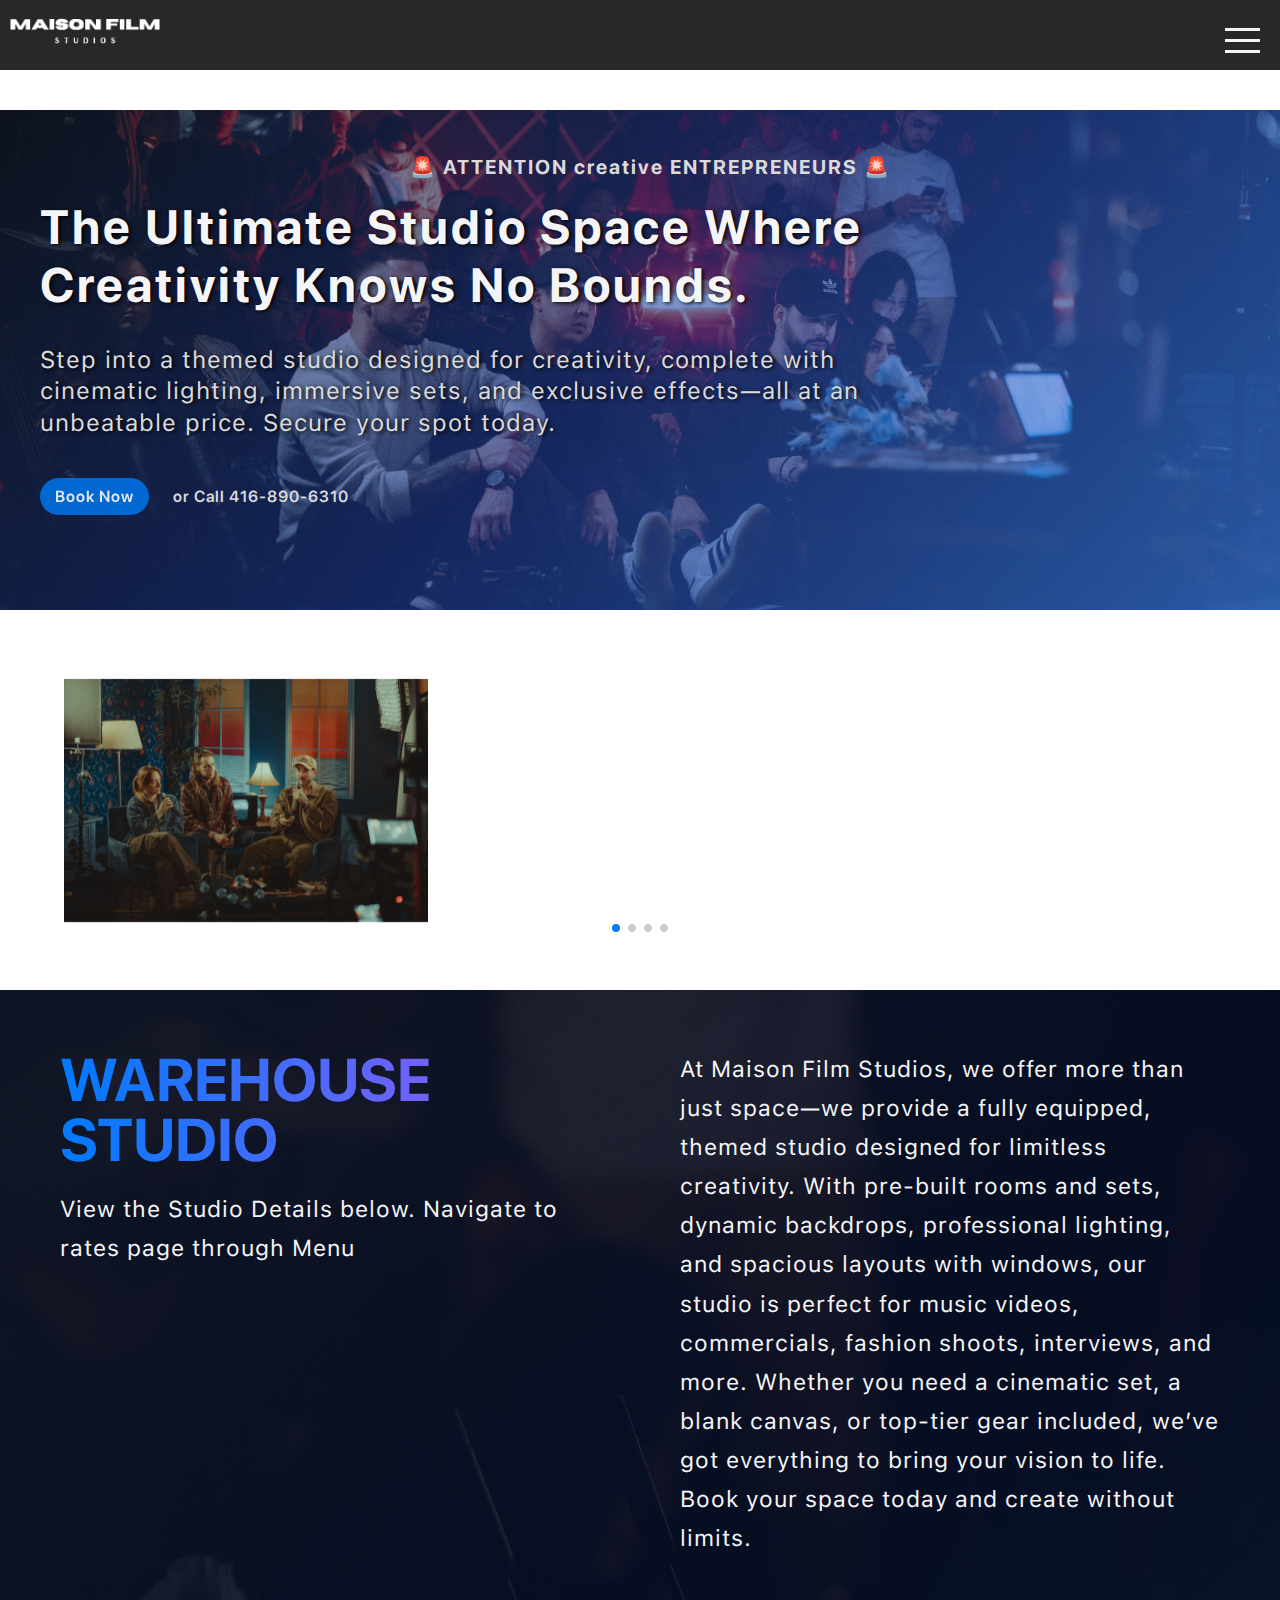
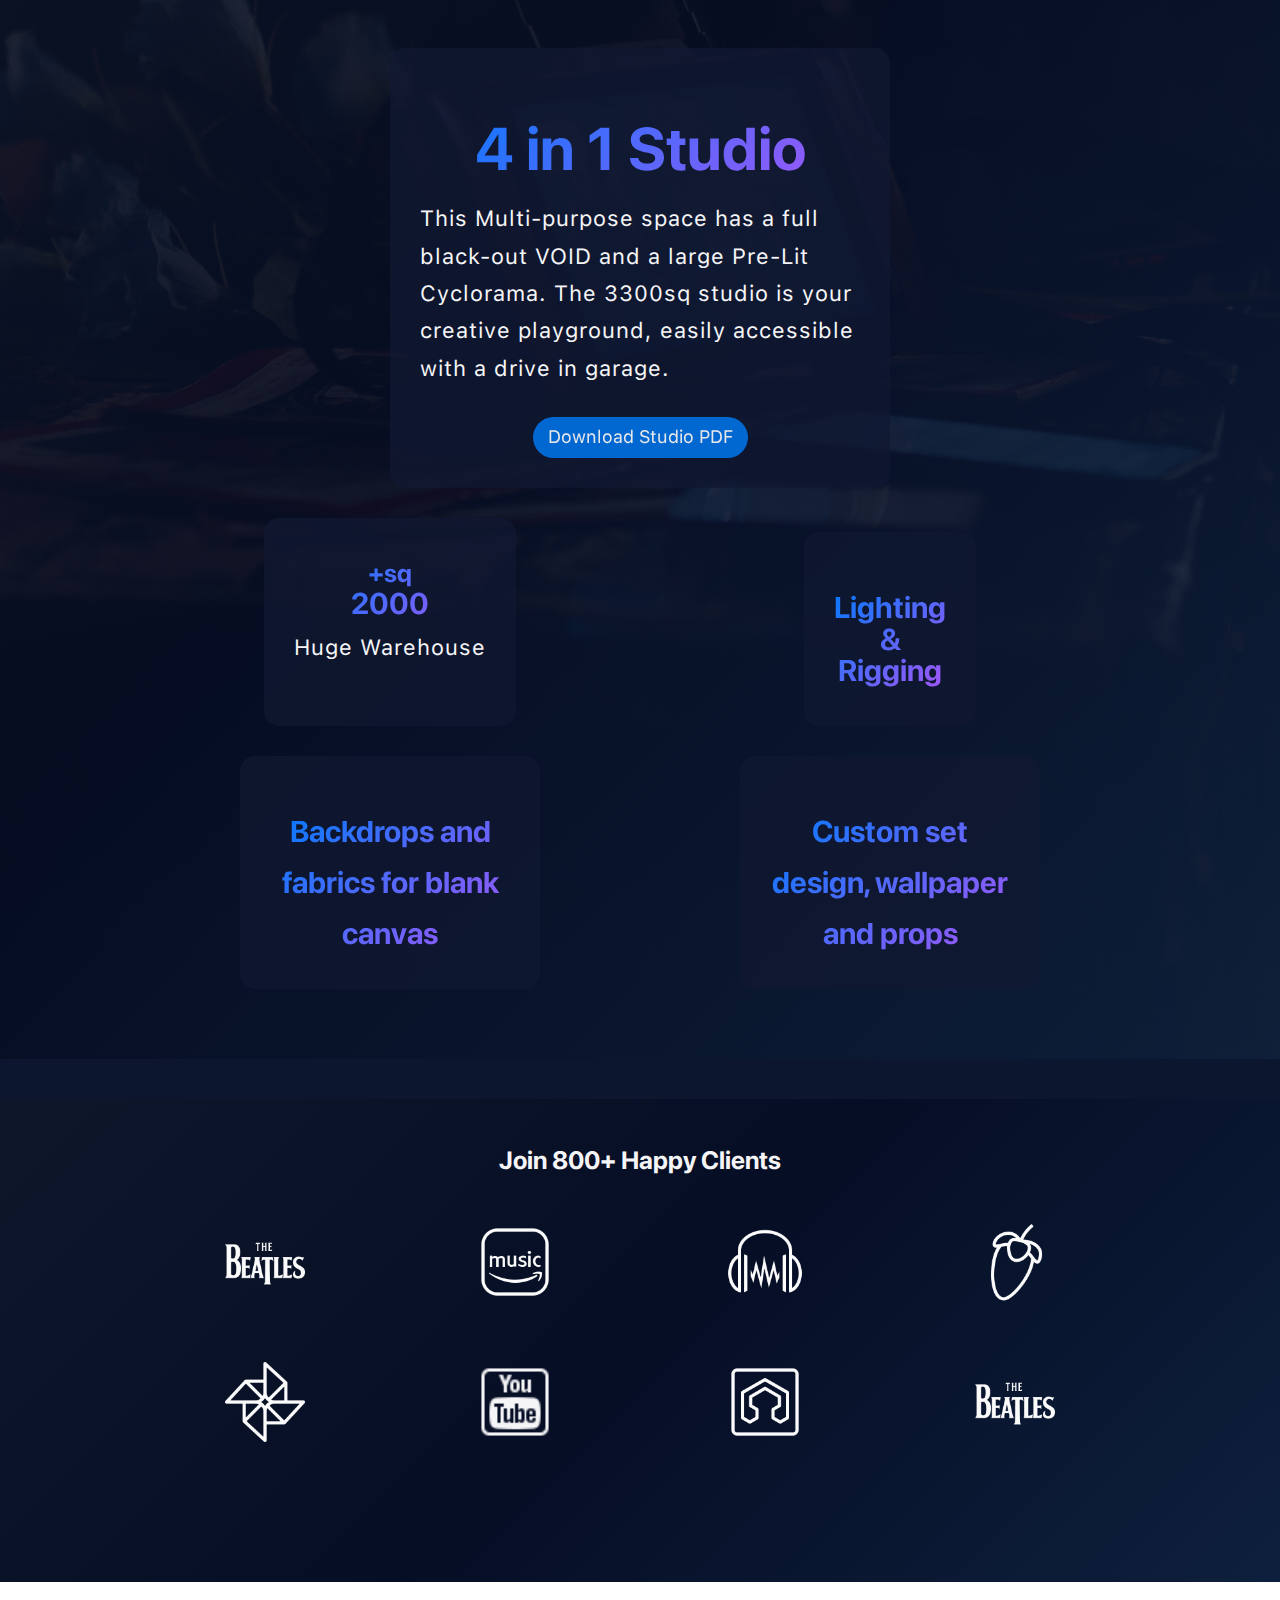
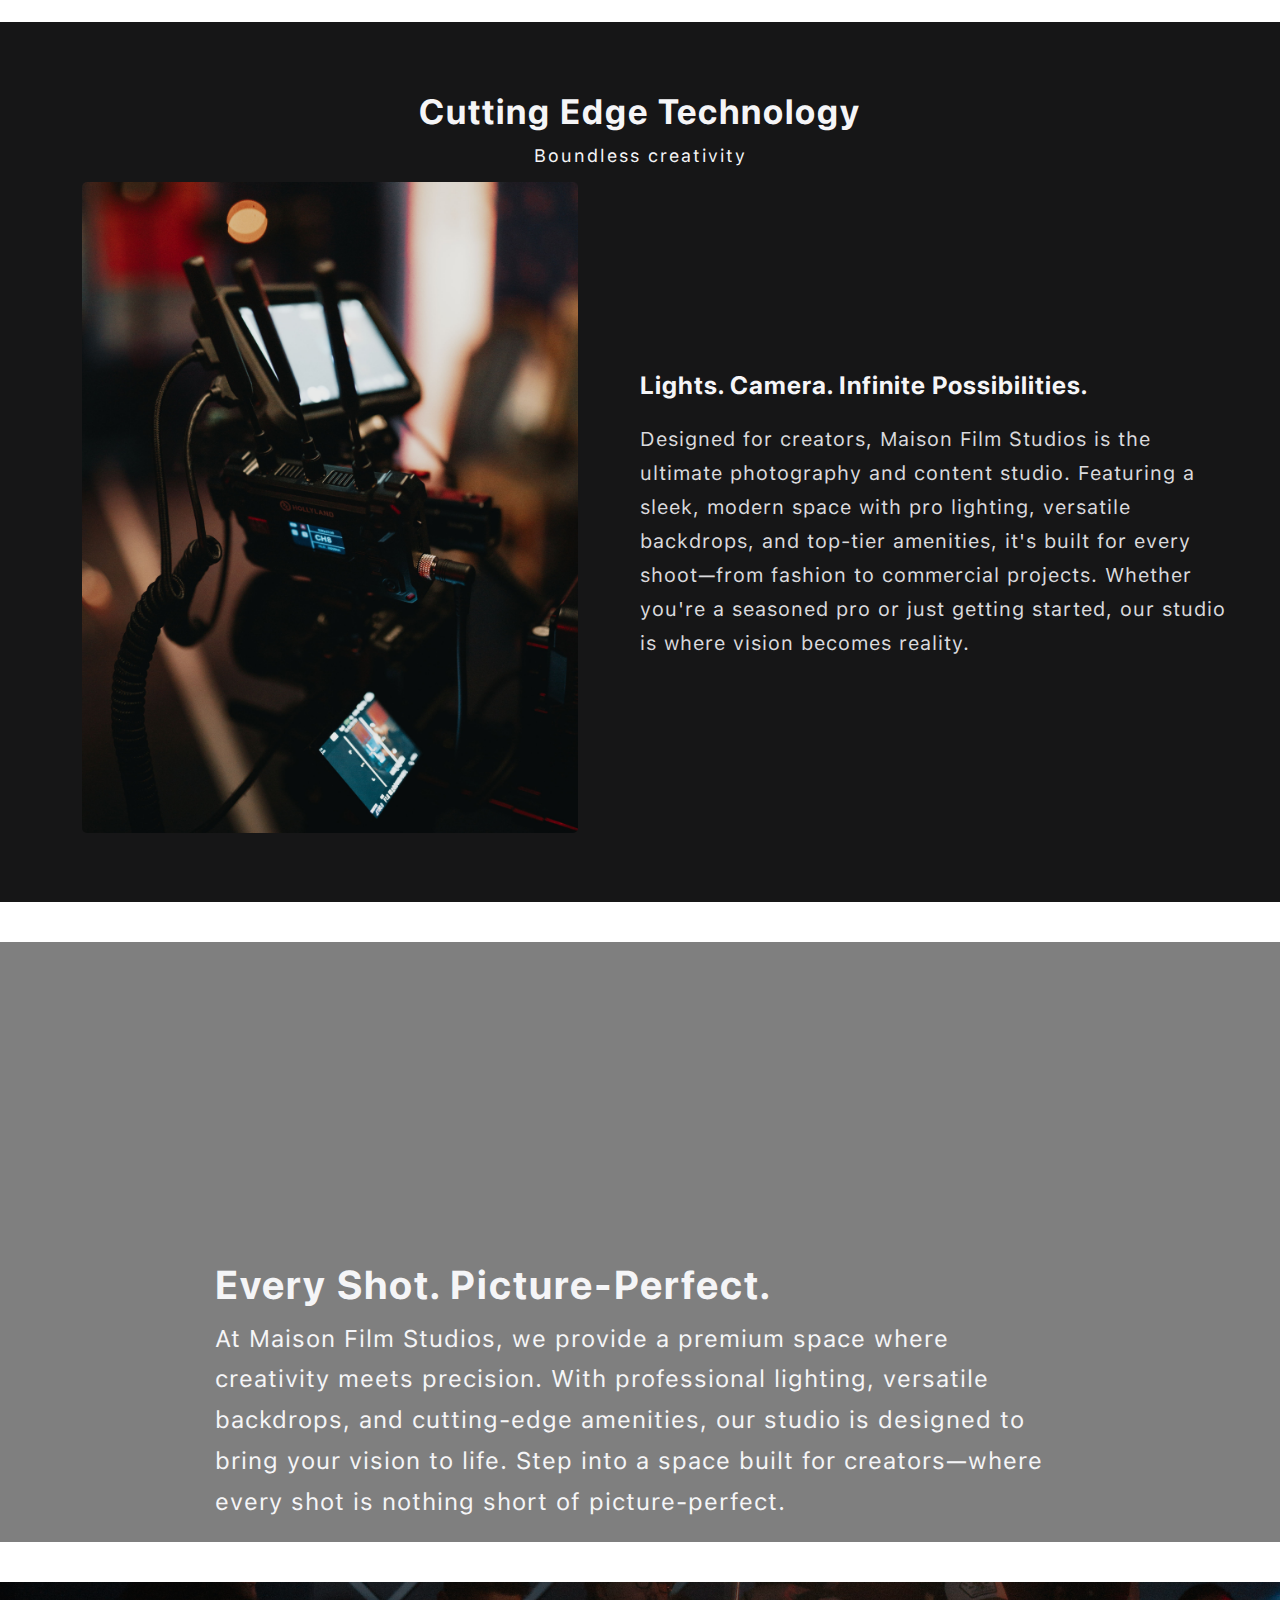
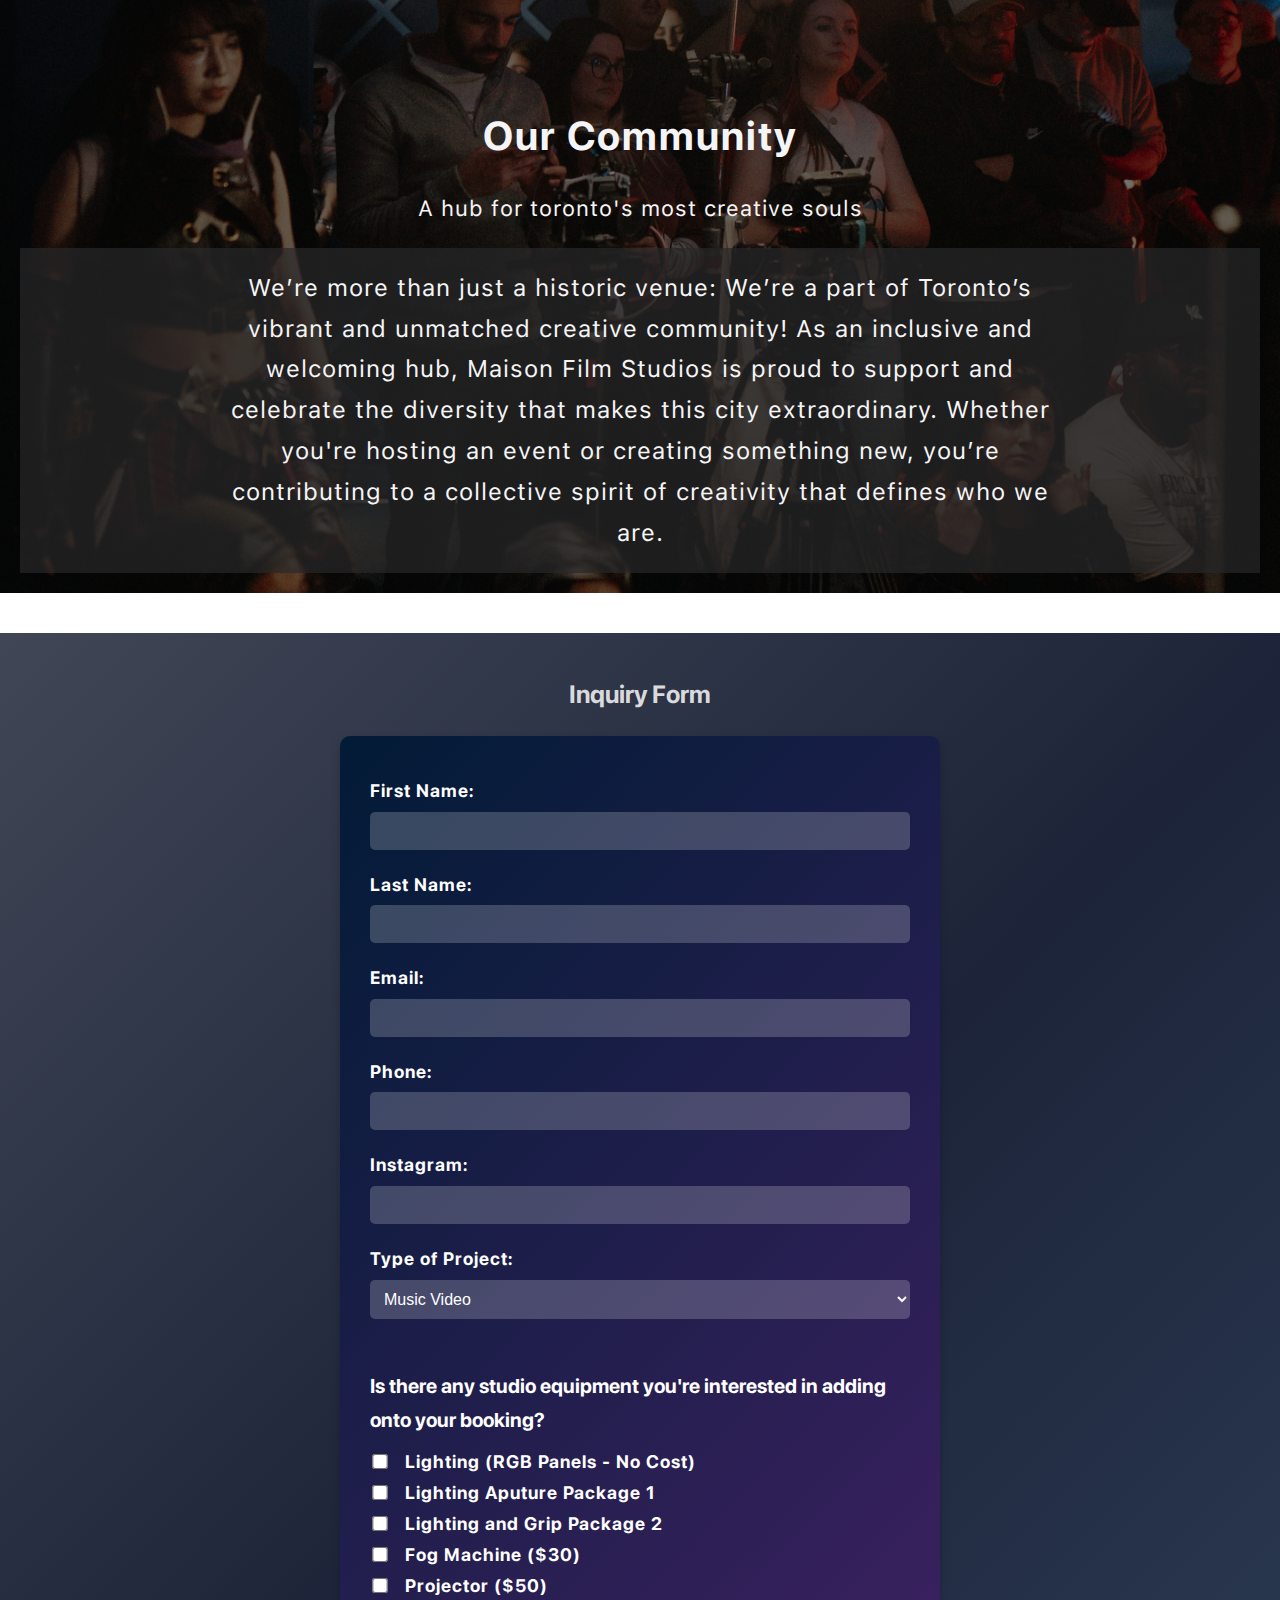
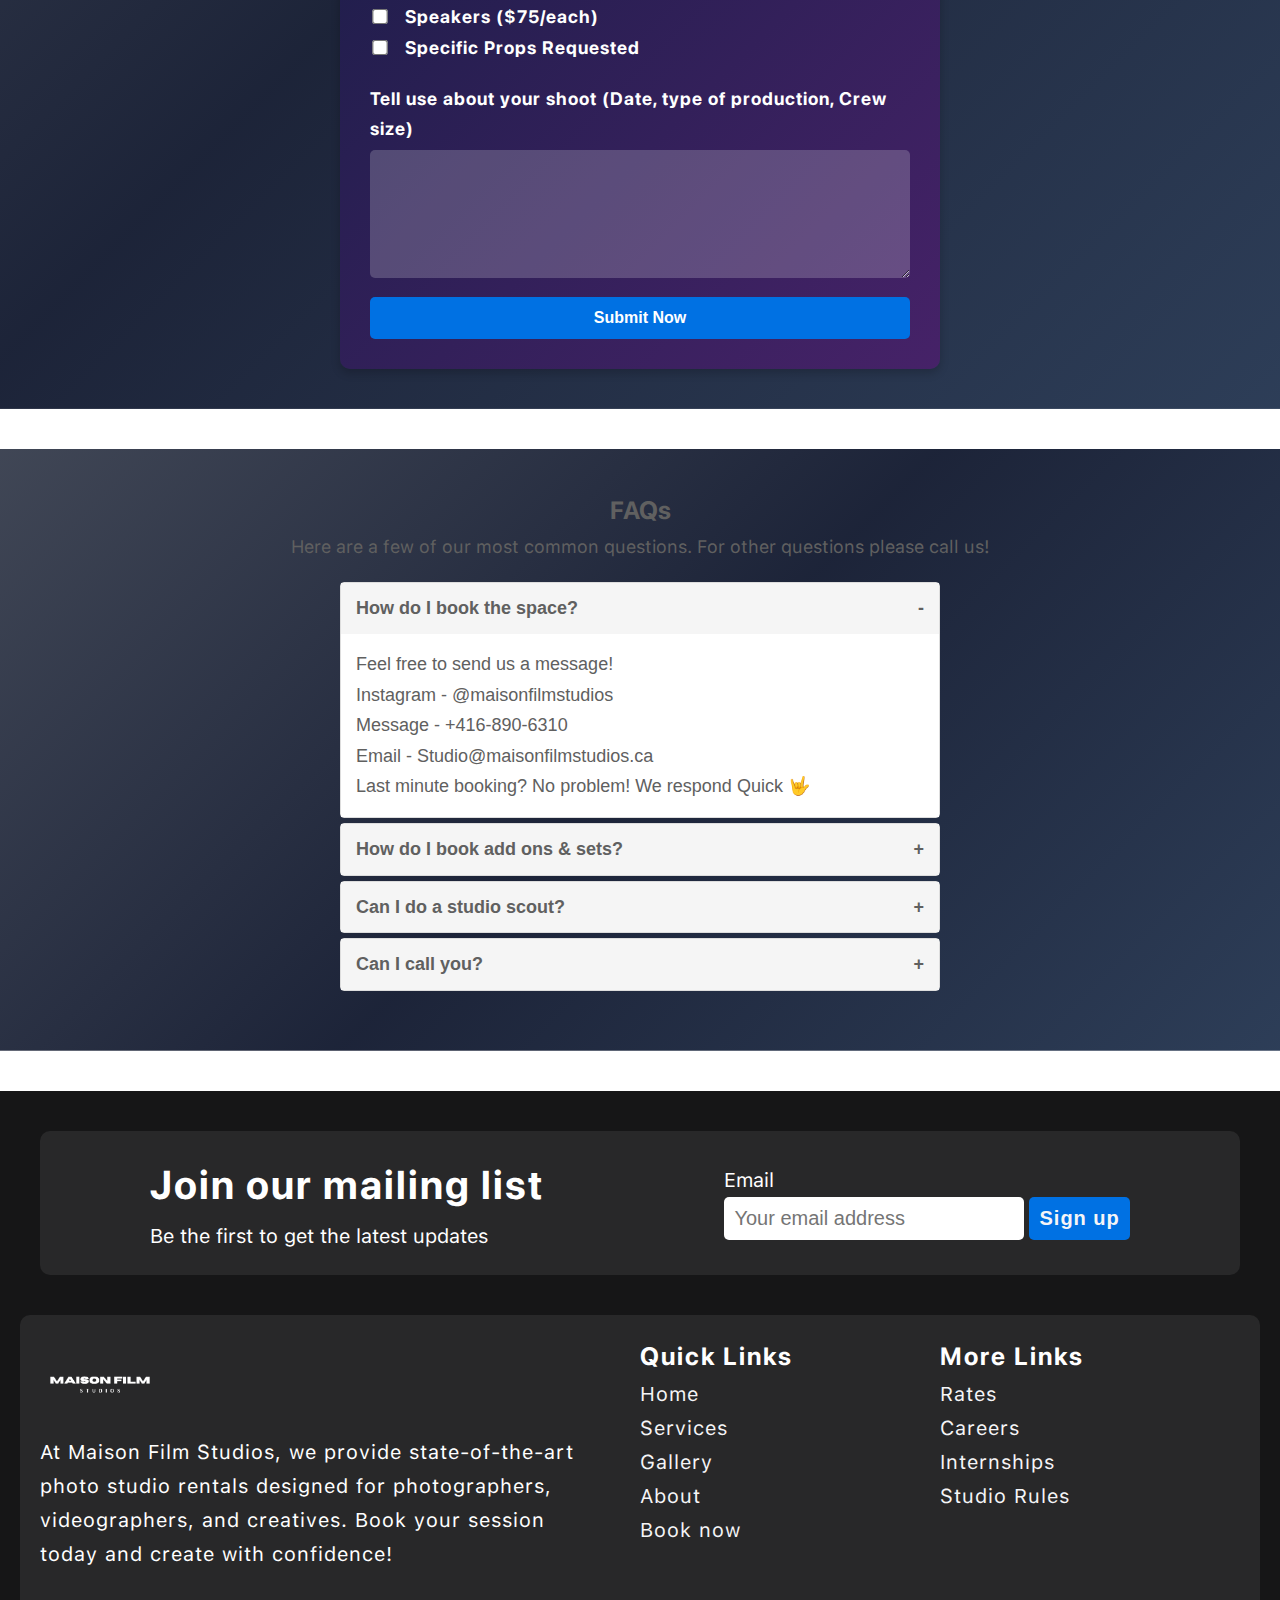
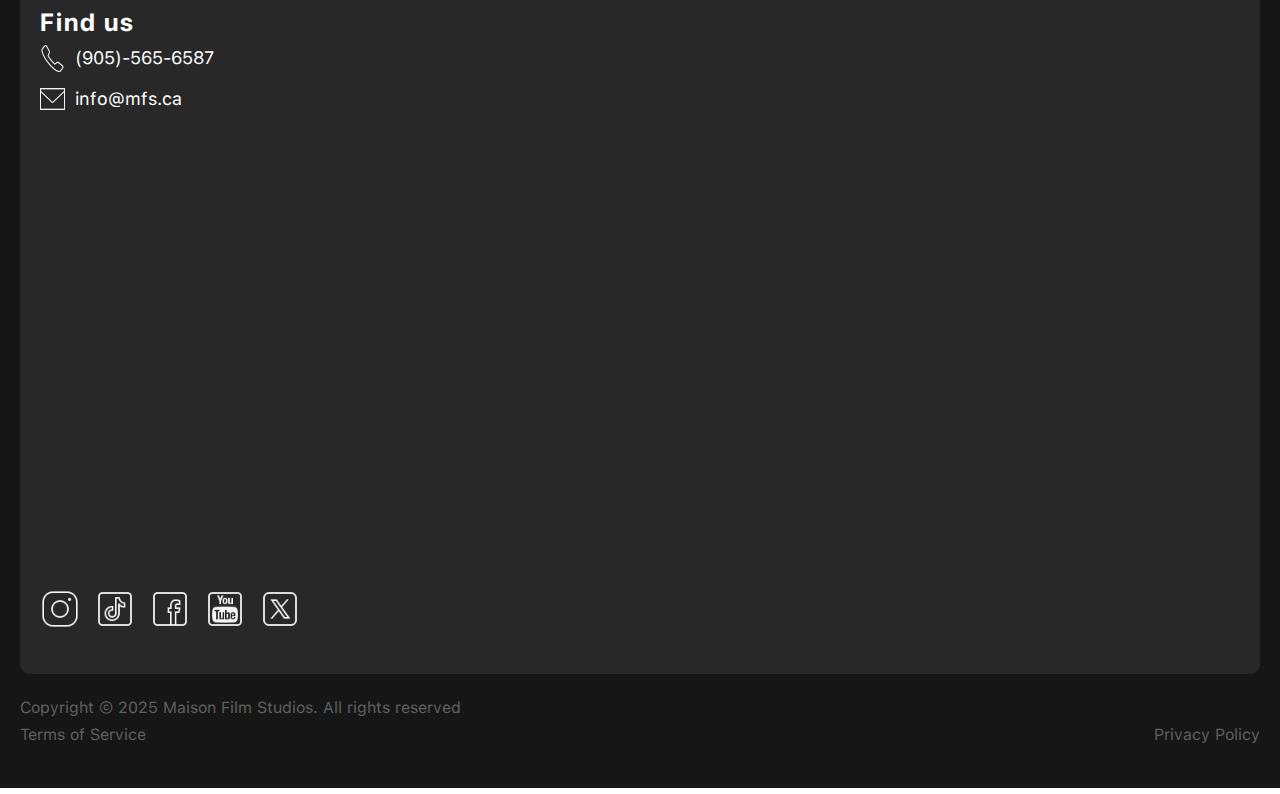
==== index.html @ d28602ca "add logo" ====
<!DOCTYPE html>
<html lang="en">
<head>
    <meta charset="UTF-8">
    <meta name="viewport" content="width=device-width, initial-scale=1.0">
    <title>Maison Film Studios</title>
    <!-- Latest jQuery (jQuery CDN) -->
    <script src="https://code.jquery.com/jquery-3.6.4.min.js"></script>


    <!-- install swiper -->
    <link rel="stylesheet" href="https://cdn.jsdelivr.net/npm/swiper@11/swiper-bundle.min.css"/>

    <script src="https://cdn.jsdelivr.net/npm/swiper@11/swiper-bundle.min.js"></script>

    <link rel="stylesheet" href="./assets/css/main.css">
    <link rel="stylesheet" href="./assets/css/responsive.css">
    <script defer src="./assets/js/main.js"></script>
</head>
<body>
    <div class="wrapper">
        <header>
            <div class="container">
                <div class="logo">
                    <a href="#">
                        <img src="./assets/images/logo.png" alt="">
                    </a>
                    
                </div>
                <!-- <p class="clock" id="clock">00:00:00 AM</p> -->
            </div>
            
        </header>
        <main>
            <div class="container">
                <section class="hero">
                    <b>🚨 ATTENTION creative ENTREPRENEURS 🚨</b>
                    <h1>The ultimate studio space where creativity knows no bounds.
                    </h1>
                    <p>Step into a themed studio designed for creativity, complete with cinematic lighting, immersive sets, and exclusive effects—all at an unbeatable price. Secure your spot today.
                    </p>
                    <span class="book_call"><a class="btn book_now" href="#">Book Now</a> or Call 416-890-6310</span>
                </section>
                <section class="slider_one">
                    <!-- Slider main container -->
                    <div class="swiper">
                        <!-- Additional required wrapper -->
                        <div class="swiper-wrapper">
                        <!-- Slides -->
                        <div class="swiper-slide slide_1">

                        </div>
                        <div class="swiper-slide slide_2"></div>
                        <div class="swiper-slide slide_3"></div>
                        <div class="swiper-slide slide_4"></div>

                        </div>
                        <!-- If we need pagination -->
                        <div class="swiper-pagination"></div>
                    
                        <!-- If we need navigation buttons -->
                        <!-- <div class="swiper-button-prev"></div>
                        <div class="swiper-button-next"></div> -->
                    
                        <!-- If we need scrollbar -->
                        <!-- <div class="swiper-scrollbar"></div> -->
                    </div>
                </section>
                <section class="studio">
                    <section class="studio_desc">
                        <div class="container">
                            <div class="top">
                                <div class="heading">
                                    <h2>Warehouse <span>studio</span></h2>
                                    <p>View the Studio Details below.
                                        Navigate to rates page through Menu </p>
                                </div>
                                <div class="details">
                                    <p>At Maison Film Studios, we offer more than just space—we provide a fully equipped, themed studio designed for limitless creativity. With pre-built rooms and sets, dynamic backdrops, professional lighting, and spacious layouts with windows, our studio is perfect for music videos, commercials, fashion shoots, interviews, and more. Whether you need a cinematic set, a blank canvas, or top-tier gear included, we’ve got everything to bring your vision to life. Book your space today and create without limits.</p>
                                </div>
                            </div>
                            <div class="features">
                                <div class="features_cards">
                                    <div class="feature_card card_1">
                                        <h3>4 in 1 Studio</h3>
                                        <p>This Multi-purpose space has a full black-out VOID and a large Pre-Lit Cyclorama. The 3300sq studio is your creative playground, easily accessible with a drive in garage.</p>
                                        <a class="btn" href="#">Download Studio PDF</a>
                                    </div>
                                    <div class="feature_card card_2">
                                        <h3><span class="superscript">+sq</span>2000</h3>
                                        <p>Huge Warehouse</p>
                                    </div>
                                    <div class="feature_card card_3">
                                        <h3>Lighting <span>&</span> Rigging</h3>
                                        <!-- <ul>
                                            <li>Tall Ceilings</li>
                                            <li>w/ Motorized light grid</li>
                                        </ul> -->
                                    </div>
                                    <div class="feature_card card_4">
                                        <h3>Backdrops and fabrics for blank canvas</h3>
                                    </div>
                                    <div class="feature_card card_5">
                                        <h3>Custom set design, wallpaper and props</h3>
                                        
                                    </div>
                                </div>
                            </div>
                        </div>
                    </section>
                    <section class="clients">
                        <div class="container">
                            <h2>Join 800+ Happy Clients
                            </h2>
                            <div class="clients_logos">
                                <img src="./assets/images/the-beatles.png" alt="">
                                <img src="./assets/images/amazon-music.png" alt="">
                                <img src="./assets/images/audacity.png" alt="">
                                <img src="./assets/images/fl-studio.png" alt="">
                                <img src="./assets/images/google-photos.png" alt="">
                                <img src="./assets/images/youtube.png" alt="">
                                <img src="./assets/images/lmms.png" alt="">
                                <img src="./assets/images/the-beatles.png" alt="">
                            </div>
                        </div>
                    </section>
                </section>
                <section class="cutting_edge">
                    <div class="text">
                        <h2>Cutting Edge Technology</h2>
                        <p>Boundless creativity</p>
                    </div>
                    <div class="image">
                        <img src="./assets/images/sota.jpg" alt="">
                    </div>
                    <section class="dummy_content">
                        <div class="container">
                            <h2>
                                Lights. Camera. Infinite Possibilities.
                            </h2>
                            <p>Designed for creators, Maison Film Studios is the ultimate photography and content studio. Featuring a sleek, modern space with pro lighting, versatile backdrops, and top-tier amenities, it's built for every shoot—from fashion to commercial projects. Whether you're a seasoned pro or just getting started, our studio is where vision becomes reality.</p>
                        </div>
                    </section>
                </section>
                <section class="dummy_2_content">
                    <div class="container">
                        <div class="text">
                            <h2>
                                Every Shot. Picture-Perfect.
                            </h2>
                            <p>At Maison Film Studios, we provide a premium space where creativity meets precision. With professional lighting, versatile backdrops, and cutting-edge amenities, our studio is designed to bring your vision to life. Step into a space built for creators—where every shot is nothing short of picture-perfect.</p>
                        </div>
                        
                    </div>
                </section>
                <section class="community">
                    <div class="container">
                        <h2>Our Community</h2>
                        <p>A hub for toronto's
                            most creative souls</p>
                            <div class="community_text">
                                <p>We’re more than just a historic venue: We’re a part of Toronto’s vibrant and unmatched creative community! As an inclusive and welcoming hub, Maison Film Studios is proud to support and celebrate the diversity that makes this city extraordinary. Whether you're hosting an event or creating something new, you’re contributing to a collective spirit of creativity that defines who we are.</p>
                            </div>
                    </div>
                    
                </section>
                <section class="form inquire">
                    <h2>Inquiry Form</h2>
                    <form action="process.php" method="POST">
                        <label for="firstname">First Name:</label>
                        <input type="text" id="firstname" name="firstname" required>
                    
                        <label for="lastname">Last Name:</label>
                        <input type="text" id="lastname" name="lastname" required>
                    
                        <label for="email">Email:</label>
                        <input type="email" id="email" name="email" required>
                    
                        <label for="phone">Phone:</label>
                        <input type="tel" id="phone" name="phone" required>
                    
                        <label for="instagram">Instagram:</label>
                        <input type="text" id="instagram" name="instagram" required>
                    
                        <label for="project_type">Type of Project:</label>
                            <select id="project_type" name="project_type">
                                <option value="music_video">Music Video</option>
                                <option value="commercial">Commercial</option>
                                <option value="dance">Dance Video</option>
                                <option value="photoshoot">Photoshoot</option>
                                <option value="automotive">Automotive</option>
                                <option value="experimental">Experimental</option>
                                <option value="rock">Rock</option>
                            </select>

                            <fieldset class="add_ons">
                                <legend>Is there any studio equipment you're interested in adding onto your booking?</legend>
                        
                                <label>
                                    <input type="checkbox" name="equipment[]" value="Lighting (RGB Panels - No Cost)">
                                    Lighting (RGB Panels - No Cost)
                                </label>
                                <br>
                        
                                <label>
                                    <input type="checkbox" name="equipment[]" value="Lighting aputure package 1">
                                    Lighting Aputure Package 1
                                </label>
                                <br>
                        
                                <label>
                                    <input type="checkbox" name="equipment[]" value="Lighting and grip package 2">
                                    Lighting and Grip Package 2
                                </label>
                                <br>
                        
                                <label>
                                    <input type="checkbox" name="equipment[]" value="Fog Machine ($30)">
                                    Fog Machine ($30)
                                </label>
                                <br>
                        
                                <label>
                                    <input type="checkbox" name="equipment[]" value="Projector ($50)">
                                    Projector ($50)
                                </label>
                                <br>
                        
                                <label>
                                    <input type="checkbox" name="equipment[]" value="Speakers ($75/each)">
                                    Speakers ($75/each)
                                </label>
                                <br>
                        
                                <label>
                                    <input type="checkbox" name="equipment[]" value="Specific Props Requested">
                                    Specific Props Requested
                                </label>
                                <br>
                            </fieldset>
                    
                        <label for="details">Tell use about your shoot (Date, type of production, Crew size)</label>
                        <textarea id="details" name="details" rows="6"></textarea>
                    
                        <button type="submit">Submit Now</button>
                    </form>
                    
                </section>
                <section class="faqs">
                    <div class="container">
                        <h2>FAQs</h2>
                        <p>Here are a few of our most common questions. For other questions please call us!</p>
                        <div class="accordion-wrapper set1">
                            <div class="accordion-outer is-open">
                              <div class="accordion-heading">How do I book the space?</div>
                              <div class="accordion-content" style="display: block;">
                                <ul>
                                    <li>Feel free to send us a message!</li>
                                    <li>Instagram - @maisonfilmstudios</li>
                                    <li>Message - +416-890-6310</li>
                                    <li>Email - Studio@maisonfilmstudios.ca</li>
                                    <li>Last minute booking? No problem! We respond Quick 🤟</li>
                                </ul>
                              </div>
                            </div>
                            <div class="accordion-outer">
                              <div class="accordion-heading">How do I book add ons & sets?</div>
                              <div class="accordion-content">
                                <p>When booking a studio space please let us know about the add ons you want.
                                    We need a heads up so we can assemble the sets for you!</p>
                              </div>
                            </div>
                            <div class="accordion-outer">
                              <div class="accordion-heading">Can I do a studio scout?</div>
                              <div class="accordion-content">
                                <p>Yes! Please contact us now</p>
                              </div>
                            </div>
                            <div class="accordion-outer">
                                <div class="accordion-heading">Can I call you?</div>
                                <div class="accordion-content">
                                  <p>Yes! Please text us first: 3104002926</p>
                                </div>
                              </div>
                          </div>
                    </div>
                </section>
            </div>
        </main>
        <footer>
            <div class="container">
                <div class="top subscribe">
                    <div class="text">
                        <h2>Join our mailing list</h2>
                        <p>Be the first to get the latest updates</p>
                    </div>
                    <div class="form">
                        <form action="#" method="post">
                            <label for="email">Email</label>
                            <input type="text" placeholder="Your email address">
                            <button>Sign up</button>
                        </form>
                    </div>
                </div>
                <div class="mid">
                    <div class="summary">
                        <div class="logo">
                            <img src="./assets/images/logo.png" alt="">
                        </div>
                        <div class="text">
                            <p>At Maison Film Studios, we provide state-of-the-art photo studio rentals designed for photographers, videographers, and creatives. Book your session today and create with confidence!</p>
                        </div>
                    </div>
                    <div class="quick_links links_1">
                        <h2>Quick Links</h2>
                        <ul>
                            <li><a href="#">Home</a></li>
                            <li><a href="#">Services</a></li>
                            <li><a href="#">Gallery</a></li>
                            <li><a href="#">About</a></li>
                            <li><a class="book_now" href="#">Book now</a></li>
                        </ul>
                    </div>
                    <div class="quick_links links_2">
                        <h2>More Links</h2>
                        <ul>
                            <li><a href="#">Rates</a></li>
                            <li><a href="#">Careers</a></li>
                            <li><a href="#">Internships</a></li>
                            <li><a href="#">Studio Rules</a></li>
                        </ul>
                    </div>
                    <div class="contact">
                        <h2>Find us</h2>
                        <p class="phone"><img src="./assets/images/phone.png" alt="phjone icon">(905)-565-6587</p>
                        <p class="email"><img src="./assets/images/email.png" alt="">info@mfs.ca</p>
                        <div class="map">
                            <iframe src="https://www.google.com/maps/embed?pb=!1m18!1m12!1m3!1d2885.1588291326498!2d-79.4511249445921!3d43.686461296813384!2m3!1f0!2f0!3f0!3m2!1i1024!2i768!4f13.1!3m3!1m2!1s0x882b333ab107d557%3A0xb56f0b001ac58a0d!2sMaison%20Film%20Studios!5e0!3m2!1sen!2sca!4v1743020030556!5m2!1sen!2sca"  height="440" style="border:0;" allowfullscreen="" loading="lazy" referrerpolicy="no-referrer-when-downgrade"></iframe>
                        <div class="social">
                            <img src="./assets/images/instagram.png" alt="instagram icon">
                            <img src="./assets/images/tiktok.png" alt="tiktok icon">
                            <img src="./assets/images/facebook.png" alt="facebook icon">
                            <img src="./assets/images/youtube.png" alt="youtube icon">
                            <img src="./assets/images/x.png" alt="x icon">
                        </div>
                        </div>
                    </div>
                </div>
                <div class="bottom">
                    <div class="copyright">
                        <p>Copyright &COPY; 2025 Maison Film Studios. All rights reserved</p>
                    </div>
                    <div class="terms">
                        <p>Terms of Service</p>
                        <p>Privacy Policy</p>
                    </div>
                </div>
            </div>
        </footer>
        <section class="modal">
            <div class="container">
                <ul>
                    <li><a href="#">Home</a></li>
                    <li><a href="#">About</a></li>
                    <li><a href="#">Services</a></li>
                    <li><a href="#">Studio Rental</a></li>
                </ul>
                <a class="btn book_now" href="#">Book Now</a>
            </div>
            
        </section>
        <div class="hamburger" id="hamburger-1">
            <span class="line"></span>
            <span class="line"></span>
            <span class="line"></span>
        </div>
    </div>
</body>
</html>
---- assets/css/main.css ----
:root {
    --accent-color: #0071E3;
    /* --secondary-color: #2ecc71; */
    --background-color-light: #282829;
    --foreground-color: #f5f5f7;
    --foreground-color-darker: #dadadd;
    --background-color: #161617;
}

@font-face {
    font-family: 'CustomFont';
    src: url(../fonts/SF-Pro-Text-Regular.otf);
    font-weight: 400;
    font-style: normal;
}

@font-face {
    font-family: 'CustomFont';
    src: url(../fonts/SF-Pro-Display-Semibold.otf);
    font-weight: 600;
    font-style: normal;
}

@font-face {
    font-family: 'CustomFont';
    src: url(../fonts/SF-Pro-Display-Bold.otf);
    font-weight: 700;
    font-style: normal;
}

*,
*::after,
*::before {
margin: 0;
padding: 0;
box-sizing: inherit;
}

html {
font-size: 62.5%;
scroll-behavior: smooth;

}

body {
box-sizing: border-box;
font-family: "CustomFont", sans-serif;
font-weight: 400;
font-size: 1.8rem;
line-height: 1.7;
color: #606060;
}

li {
    list-style: none;
}

a {
    text-decoration: none;
}

h1 {
    font-size: 3rem;
    text-align: center;
    margin-bottom: 3rem;
    letter-spacing: 3px;
    text-shadow: 2px 1px 4px #000;
    line-height: 1.4;
    color: var(--foreground-color);
    text-transform: capitalize;
}

h1 span {
    display: block;
}

h2 {
  font-size: 2.5rem;
}

.btn {
    display: inline-block;
    padding: 0.5rem 1.5rem;
    background-color: var(--accent-color);
    color: white;
    text-decoration: none;
    border-radius: 50px;
    opacity: 0.9;
    transition: background 0.3s ease;
}

.btn:hover {
    opacity: 1;
}

section {
    margin-bottom: 4rem;
}

.thank_you {
  background-image: linear-gradient(135deg, #0f172acb, #050d24e7, #0e213fde), url(../images/form_bg.png );
  height: 100vh;
  display: flex;
  flex-direction: column;
  align-items: center;
  justify-content: center;
  color: #fff;
}

.thank_you  h1 {
  text-align: center;
}

a {
  text-decoration: none;
  color: #fff;
}


/* HEADER SECTION */
header {
    background-color: var(--background-color-light);
    height: 70px;
}

.logo    {
    width: 100px;
    height: 70px;
    display: flex;
    /* justify-content: center; */
    align-items: center;
    /* border: 2px solid red; */
    padding: 1rem 0 0 1rem;
}

header .logo a {
    display: block;
    
    height: 90%;
}

header .logo a img {
    width: 150px;
    display: inline-block;
    margin-top: 0.5rem;
}

.hamburger {
    position: absolute;
    right: 2rem;
    top: 2rem;
    z-index: 3;
}
.hamburger .line{
    width: 35px;
    height: 3px;
    background-color: var(--foreground-color);
    display: block;
    margin: 8px auto;
    
    -webkit-transition: all 0.3s ease-in-out;
    -o-transition: all 0.3s ease-in-out;
    transition: all 0.3s ease-in-out;
}

.hamburger:hover{
    cursor: pointer;
}

/* ONE */
#hamburger-1.is-active .line:nth-child(2) {
    opacity: 0;
}

#hamburger-1.is-active .line:nth-child(1){
-webkit-transform: translateY(13px) rotate(45deg);
-ms-transform: translateY(13px) rotate(45deg);
-o-transform: translateY(13px) rotate(45deg);
transform: translateY(13px) rotate(45deg);
}

#hamburger-1.is-active .line:nth-child(3){
-webkit-transform: translateY(-13px) rotate(-45deg);
-ms-transform: translateY(-13px) rotate(-45deg);
-o-transform: translateY(-13px) rotate(-45deg);
transform: translateY(-13px) rotate(-45deg);
}

/* MODAL */
.modal  {
    width: 100vw;
    height: 100vh;
    background-color: var(--background-color);
    padding: 6rem 2rem;
    position: absolute;
    top: -100vh;
    transition: all 0.5s;
    z-index: 2;
}

.modal li {
    margin-bottom: 1rem;
}
.modal a {
    color: var(--foreground-color);
    font-weight: 600;
    font-size: 2rem;
    letter-spacing: 1px;
}

.modal .btn {
    font-size: 1.5rem;
    font-weight: 400;
    margin-top: 2rem;
}

.show_modal {
    top: 0;
}

/* HERO */

.hero {
    height: 500px;
    margin-top: 4rem;
    background-image: linear-gradient(135deg, #0f172a7e, #1e40af82, #3b83f6a6), url(../images/hero.jpg);
    background-size: cover;
    background-position: center;
    background-repeat: no-repeat;
    color: var(--foreground-color-darker);

    padding: 2rem;
}

.hero p {
    font-size: 1.6rem;
    letter-spacing: 1px;
    text-shadow: 2px 1px 4px #000;
    margin-bottom: 2rem;
}

.hero b {
  font-size: 1.4rem;
  letter-spacing: 1px;
  text-align: center;
  display: block;
}

.book_call {
  font-weight: 600;
  letter-spacing: 1px;
  font-size: 1.6rem;
}

.book_call a {
  display: inline-block;
  margin-right: 2rem;
}

/* SWIPER */
.swiper {
    width: 90%;
    height: 300px;
  }

  .swiper-slide {
    background-size: contain;
    background-position: center;
    background-repeat: no-repeat;
  }

  .slide_1 {
    background-image: url(../images/hero_.jpg);
  }

  .slide_2 {
    background-image: url(../images/slide_2.JPG);
  }

  .slide_3 {
    background-image: url(../images/slide_3.JPG);
  }

  .slide_4 {
    background-image: url(../images/slide_4.JPG);
  }

  /* studio */
.studio {
  background-color: #0d162f;
}

.studio_desc {
  padding: 4rem 2rem;
  background-image: linear-gradient(135deg, #0f172acb, #050d24e7, #0e213fde), url(../images/studio.jpg);
    object-fit: fill;
    background-size: cover;
    background-repeat: no-repeat;
    background-position: center;
    text-align: center;
    color: var(--foreground-color);
}

.studio_desc h2 {
  font-size: 5rem;
  line-height: 1;
  margin-bottom: 2rem;
  background: linear-gradient(90deg, #007bff, #a855f7);
  -webkit-background-clip: text;
  -webkit-text-fill-color: transparent;
  text-transform: uppercase;
}

.studio_desc h2 span {
  display: block;
}

.studio_desc p  {
  font-size: 2.2rem;
  letter-spacing: 1px;
  margin-bottom: 3rem;
  text-align: left;
}

.feature_card {
  padding: 5rem 3rem 3rem;
  background-color: #101832c9;
  border-radius: 15px;
  max-width: 500px;
  margin: auto;
  margin-bottom: 3rem;
}

.feature_card:first-child p{
  text-align: left;
}

.features h3 {
  font-size: 6rem;
  background: linear-gradient(135deg, #007bff, #a855f7);
  -webkit-background-clip: text;
  -webkit-text-fill-color: transparent;
}

.feature_card:not(:first-child) h3 {
  font-size: 3rem;
}

.feature_card:not(:first-child) {
  max-width: 300px;
}

.features h3 span{
  display: block;
  line-height: 0.4;
}

.feature_card p {
  text-align: center;
}

.superscript {
  vertical-align: super;
  font-size: 2.5rem;
}

.subscript {
  vertical-align: sub;
  font-size: 3rem;
}

  /* CLIENTS */
  .clients {
    background-image: linear-gradient(135deg, #0f172acb, #050d24e7, #0e213fde), url(../images/clients.JPG);
    object-fit: fill;
    background-size: cover;
    background-repeat: no-repeat;
    background-position: center;
    text-align: center;
    color: var(--foreground-color);
    padding: 4rem 0;
  }

  .clients_logos {
    display: grid;
    grid-template-columns: 1fr 1fr;
    
    align-items: center;
    justify-items: center;
    padding: 4rem 0;
    max-width: 1000px;
    margin: auto;
  }

  .clients_logos img {
    width: 80px;
    margin-bottom: 6rem;
  }
  /* CUTTING EDGE */
  .cutting_edge {
    background-color: var(--background-color);
    padding: 6rem 2rem;
    color: var(--foreground-color);
    text-align: center;
  }

  .cutting_edge h2 {
    letter-spacing: 2px;
  }

  .cutting_edge .text p {
    margin-bottom: 1rem;
    letter-spacing: 2px;
  }

  .cutting_edge .image {
    width: 90%;
    margin: 0 auto;
  }

  .cutting_edge .image img{
    width: 100%;
    border-radius: 5px;
  }

  /* DUMMY SECTION */
  .dummy_content,
  .community {
    margin-top: 4rem;
    background-color: var(--background-color);
    color: var(--foreground-color);
  }

  .dummy_content p,
  .community p {
    color: var(--foreground-color-darker);
    letter-spacing: 1px;
    font-size: 2rem;
  }

  .dummy_content h2,
  .community h2 {
    letter-spacing: 1px;
    text-align: center;
    margin-bottom: 1.5rem;
    font-size: 2.5rem;
  }

  /* DUMMY TWO SECTION */
  .dummy_2_content .container {
    background-image: linear-gradient(rgba(0, 0, 0, 0.5), rgba(0, 0, 0, 0.5)), url(../images/dummy_2.jpg);
    height: 600px;
    background-size: cover;
    background-position: center;
    background-repeat: no-repeat;
    display: flex;
    align-items: flex-end;
    justify-content: center;
    color: var(--foreground-color);
    padding: 2rem;
  }

  .dummy_2_content h2 {
    letter-spacing: 2px;
  }

  .dummy_2_content p {
    font-size: 2rem;
    letter-spacing: 1px;
  }

 /* COMMUNITY SECTION */
 .community .container{
    background-image: linear-gradient(rgba(0, 0, 0, 0.5), rgba(0, 0, 0, 0.5)), url(../images/community.jpg);
    /* height: 600px; */
    background-size: cover;
    background-position: center;
    background-repeat: no-repeat;
    padding: 2rem;
 }

 .community h2 {
    margin-top: 10rem;
    text-align: center;
    color: var(--foreground-color);
    letter-spacing: 2px;
    font-size: 4rem;
 }

 .community p {
    margin-top: 2rem;
    text-align: center;
    color: var(--foreground-color);
    letter-spacing: 1px;
    font-size: 2rem;
 }

 .community_text {
    background-color: #282829b3;
    padding: 2rem;
    margin-top: 2rem;
 }

 .community_text p {
    margin-top: 0;
 }

 /* FORM SECTION */
 .inquire {
  background-image: linear-gradient(135deg, #0f172acb, #050d24e7, #0e213fde), url(../images/form_bg.png);
  object-fit: contain;
  background-size: cover;
  background-position: center;
  background-repeat: no-repeat;
  padding: 4rem 2rem;
 }
 .inquire form {
  background: linear-gradient(135deg, #021b36, #462268);
    /*background: var(--background-color-light);  Corrected form background color */
    padding: 30px;
    border-radius: 10px;
    box-shadow: 0 4px 10px rgba(0, 0, 0, 0.2);
    width: 100%;
    max-width: 400px;
    color: white; /* Ensuring text is visible */
    margin: 0 auto;
}

.inquire h2 {
    text-align: center;
    color: var(--foreground-color-darker);
    margin-bottom: 20px;
}

.inquire label {
    font-weight: bold;
    display: block;
    margin: 10px 0 5px;
    color: white;
    letter-spacing: 1px;
}

.inquire option {
  color: #000;
}

.inquire input,
.inquire textarea,
.inquire select {
    width: 100%;
    padding: 10px;
    margin-bottom: 10px;
    border: none;
    border-radius: 5px;
    font-size: 16px;
    background: rgba(255, 255, 255, 0.2); /* Semi-transparent inputs */
    color: white;
}

.inquire input::placeholder,
.inquire textarea::placeholder {
    color: rgba(255, 255, 255, 0.7);
}

.inquire button {
    width: 100%;
    color: white;
    background: #0071E3;
    border: none;
    padding: 12px;
    font-size: 16px;
    border-radius: 5px;
    cursor: pointer;
    font-weight: bold;
    transition: background 0.3s ease, color 0.3s ease;
}

.inquire button:hover {
    background: #005bb5;
    color: white;
}


  /* FOOTER */
  footer {
    background-color: var(--background-color);
    padding: 4rem 2rem;
  }
  footer h2 {
    letter-spacing: 2px;
  }

  footer form {
    margin-top: 1.2rem;
  }

  footer .subscribe {
    margin-bottom: 4rem;
  }

  .subscribe, .mid {
    background-color: var(--background-color-light);
    padding: 2rem;
    border-radius: 10px;
    color: #fff
  }

  .subscribe h2 {
    font-size: 3rem;
  }

  label {
    display: block;
  }
  
  .subscribe input {
    padding: 1rem;
    border-radius: 5px;
    outline: none;
    border: none;
    width: 300px;
    margin-bottom: 1.5rem;
  }

  .subscribe button {
    padding: 1rem;
    border-radius: 5px;
    outline: none;
    border: none;
    background-color: var(--accent-color);
    color: var(--foreground-color);
    font-weight: 600;
    letter-spacing: 1px;
  }

  .mid {
    margin-top: 2rem;
  }

  .map {
    width: 96%;
    margin: 1.5rem auto;
  }
  .map {
    max-width: 500px;
  }
  .map iframe{
    width: 100%;
  }

  .summary .logo {
    margin-top: 1rem;
    margin-bottom: 2rem;
  }

  .summary .logo img {
    width: 100px;
  }

  .summary .text p {
    letter-spacing: 1px;
    margin-bottom: 3rem;
  }

  .quick_links {
    margin-bottom: 2rem;
    
  }
  .quick_links a {
    color: var(--foreground-color);
    letter-spacing: 1px;
    font-size: 2rem;
  }

  .phone,
  .email {
    display: flex;
    margin-bottom: 1rem;
  }

  .phone img,
  .email img {
    width: 25px;
    margin-right: 1rem;
  }

  footer .social {
    margin-top: 1rem;
  }
  footer .social img {
    width: 40px;
    margin-right: 1rem;
  }

  footer .bottom {
    margin-top: 2rem;
    font-size: 1.6rem;
  }
  .terms {
    display: flex;
    justify-content: space-between;
  }

  /* Basic styling for the accordions */
  .faqs {
    background-image: linear-gradient(135deg, #0f172acb, #050d24e7, #0e213fde), url(../images/form_bg.png);
    object-fit: contain;
    background-size: cover;
    background-position: center;
    background-repeat: no-repeat;
    padding: 4rem 2rem;

  }
  .faqs h2,
  .faqs p{
    text-align: center;
  }
.accordion-wrapper {
  max-width: 600px;
  margin: 20px auto;
  font-family: Arial, sans-serif;
}

.accordion-outer {
  border: 1px solid #ddd;
  margin-bottom: 5px;
  border-radius: 4px;
}

.accordion-heading {
  background-color: #f5f5f5;
  padding: 10px 15px;
  cursor: pointer;
  font-weight: bold;
  position: relative;
}

.accordion-heading:after {
  content: "+";
  position: absolute;
  right: 15px;
}

.accordion-outer.is-open .accordion-heading:after {
  content: "-";
}

.accordion-content {
  padding: 15px;
  background-color: white;
  display: none; /* Start hidden - will be shown by JS */
}

/* Different color for the second set */
.accordion-wrapper.set2 .accordion-heading {
  background-color: #e0f7fa;
}

/* Hover accordion style */
.accordion-wrapper.on-hover .accordion-heading {
  background-color: #e8f5e9;
}


/* check boxes */
fieldset {
  border: none;
  padding: 0;
  margin: 0;
}

legend {
  font-size: 1.2rem;
  font-weight: bold;
  margin-bottom: 10px;
  display: block;
}

input[type="checkbox"] {
  margin-right: 10px;
  transform: scale(1.2);
  display: inline;
  width: 20px;
}

.add_ons label {
  display: inline;
}

.add_ons{
  margin-bottom: 2rem;
  margin-top: 4rem;
}

.add_ons legend {
  font-size: 2rem;
}

/* p#clock {
  text-align: center;
} */
---- assets/css/responsive.css ----
@media screen and (min-width: 550px) {
    .hero p {
        font-size: 2.2rem;
        line-height: 1.3;
        margin-bottom: 4rem;
    }
}

@media screen and (min-width: 650px) {
    .hero {
        padding-top: 4rem;
    }

    .clients_logos {
        
        grid-template-columns: 1fr 1fr 1fr 1fr;
        
        
      }
}

@media screen and (min-width: 700px) {
    .studio_desc .top p{
        font-size: 2.3rem;
    }

    .dummy_2_content .text {
        max-width: 650px;
    }

    footer .mid {
        display: grid;
        grid-template-columns: 1fr 1fr;
    }

    footer .summary {
        grid-column: 1/3;
    }

    .summary .text p {
        font-size: 2rem;
    }

    footer .contact {
        grid-column: 1/3;
    }
}

@media screen and (min-width: 800px) {
    h1 {
        text-align: left;
        font-size: 3.8rem;
        width: 84%;
    }

    .hero {
        height: 500px;
    }

    .hero b {
        display: block;
        margin-bottom: 1.5rem;
        letter-spacing: 2px;
    }

    .hero p {
        width: 85%;
    }

    .studio_desc .top {
        max-width: 750px;
        margin: auto;
        margin-bottom: 4rem;
    }

    .summary .text p {
        max-width: 600px;
    }

    .cutting_edge .image {
        width: 80%;
        max-width: 700px;
    }

    .cutting_edge .dummy_content,
    .community .community_text p {
        max-width: 700px;
        margin: 0 auto;
    }
}

@media screen and (min-width: 880px) {
    h1 {
        font-size: 4.3rem;
        line-height: 1.2;
    }
    

    .hero p {
        font-size: 2.4rem;
    }

    .dummy_2_content .text,
    .community .community_text p {
        max-width: 750px;
    }

    .dummy_2_content h2,
    .community h2 {
        font-size: 3rem;
    }

    .dummy_2_content p,
    .community p {
        font-size: 2.2rem;
    }

    .inquire form {
        max-width: 500px;
    }
}

@media screen and (min-width: 900px) {
    .subscribe {
        display: flex;
        justify-content: space-around;
        max-width: 850px;
        margin: auto;
    }
}

@media screen and (min-width: 960px) {
    .hero {
       
        padding-left: 4rem;
    }
    .hero b {
        font-size: 2rem;
    }
    h1 {
        font-size: 4.8rem;
        width: 86%;
    }

    .hero p {
        font-size: 2.4rem;
        width: 80%;
    }
}

@media screen and (min-width: 960px) {
    h1 {
        max-width: 840px;
    }

    .hero p {
        max-width: 840px;
    }

    .inquire form {
        max-width: 600px;
    }
}

@media screen and (min-width: 1050px) {
    .studio_desc .top {
        max-width: 1550px;
        display: flex;
    }

    .studio_desc .top > div {
        flex: 1;
        padding: 2rem 4rem;
    }

    .studio_desc h2 {
        text-align: left;
        font-size: 6rem;
    }

    .features_cards {
        display: grid;
        grid-template-columns: 1fr 1fr;
        max-width: 1000px;
        margin-left: auto;
        margin-right: auto;
    }

    .features_cards .card_1 {
        grid-column: 1/3;
    }

    .subscribe {
        max-width: 900px;
    }

    footer .mid {
        grid-template-columns: 1fr 1fr 1fr 1fr;
    }

    footer .summary {
        grid-column: 1 / 3;
        padding-right: 4rem;
    }

    footer .contact {
        grid-column: 1 / 4;
    }

    .map {
        max-width: 800px;
        margin: 1.5rem 0;
    }

    .dummy_2_content .text,
    .community .community_text p {
        max-width: 850px;
    }

    .dummy_2_content h2,
    .community h2 {
        font-size: 4rem;
    }

    .dummy_2_content p,
    .community .community_text p {
        font-size: 2.4rem;
    }
}

@media screen and (min-width: 1200px) {
    .cutting_edge {
        display: grid;
        grid-template-columns: 1fr 1fr;
    }

    .cutting_edge .text {
        grid-column: 1/3;
    }

    .cutting_edge .dummy_content {
        align-self: center;
        font-size: 2.5rem;
        text-align: left;
        
    }

    .cutting_edge .text h2{
        font-size: 3.5rem;
    }

    .cutting_edge .dummy_content h2{
        text-align: left;
    }

    .cutting_edge .dummy_content p{
        padding-right: 3rem;
    }

    .subscribe {
        max-width: 1200px;
    }

    .subscribe h2 {
        font-size: 4rem;
    }

    .subscribe p,
    .subscribe label,
    .subscribe button,
    .subscribe input {
        font-size: 2rem;
    }
}

@media screen and (min-width: 1400px) {
    .features_cards {
        grid-template-columns: 1fr 1fr 1fr;
        grid-template-rows: 1fr 1fr;
        max-width: 2000px;
        align-items: center;
        justify-items: center;
    }

    .features_cards .card_1 {
        grid-column: 1/2;
        grid-row: 1/3;
        align-self: start;
    }

    .dummy_content p {
        font-size: 2.5rem;
    }
}
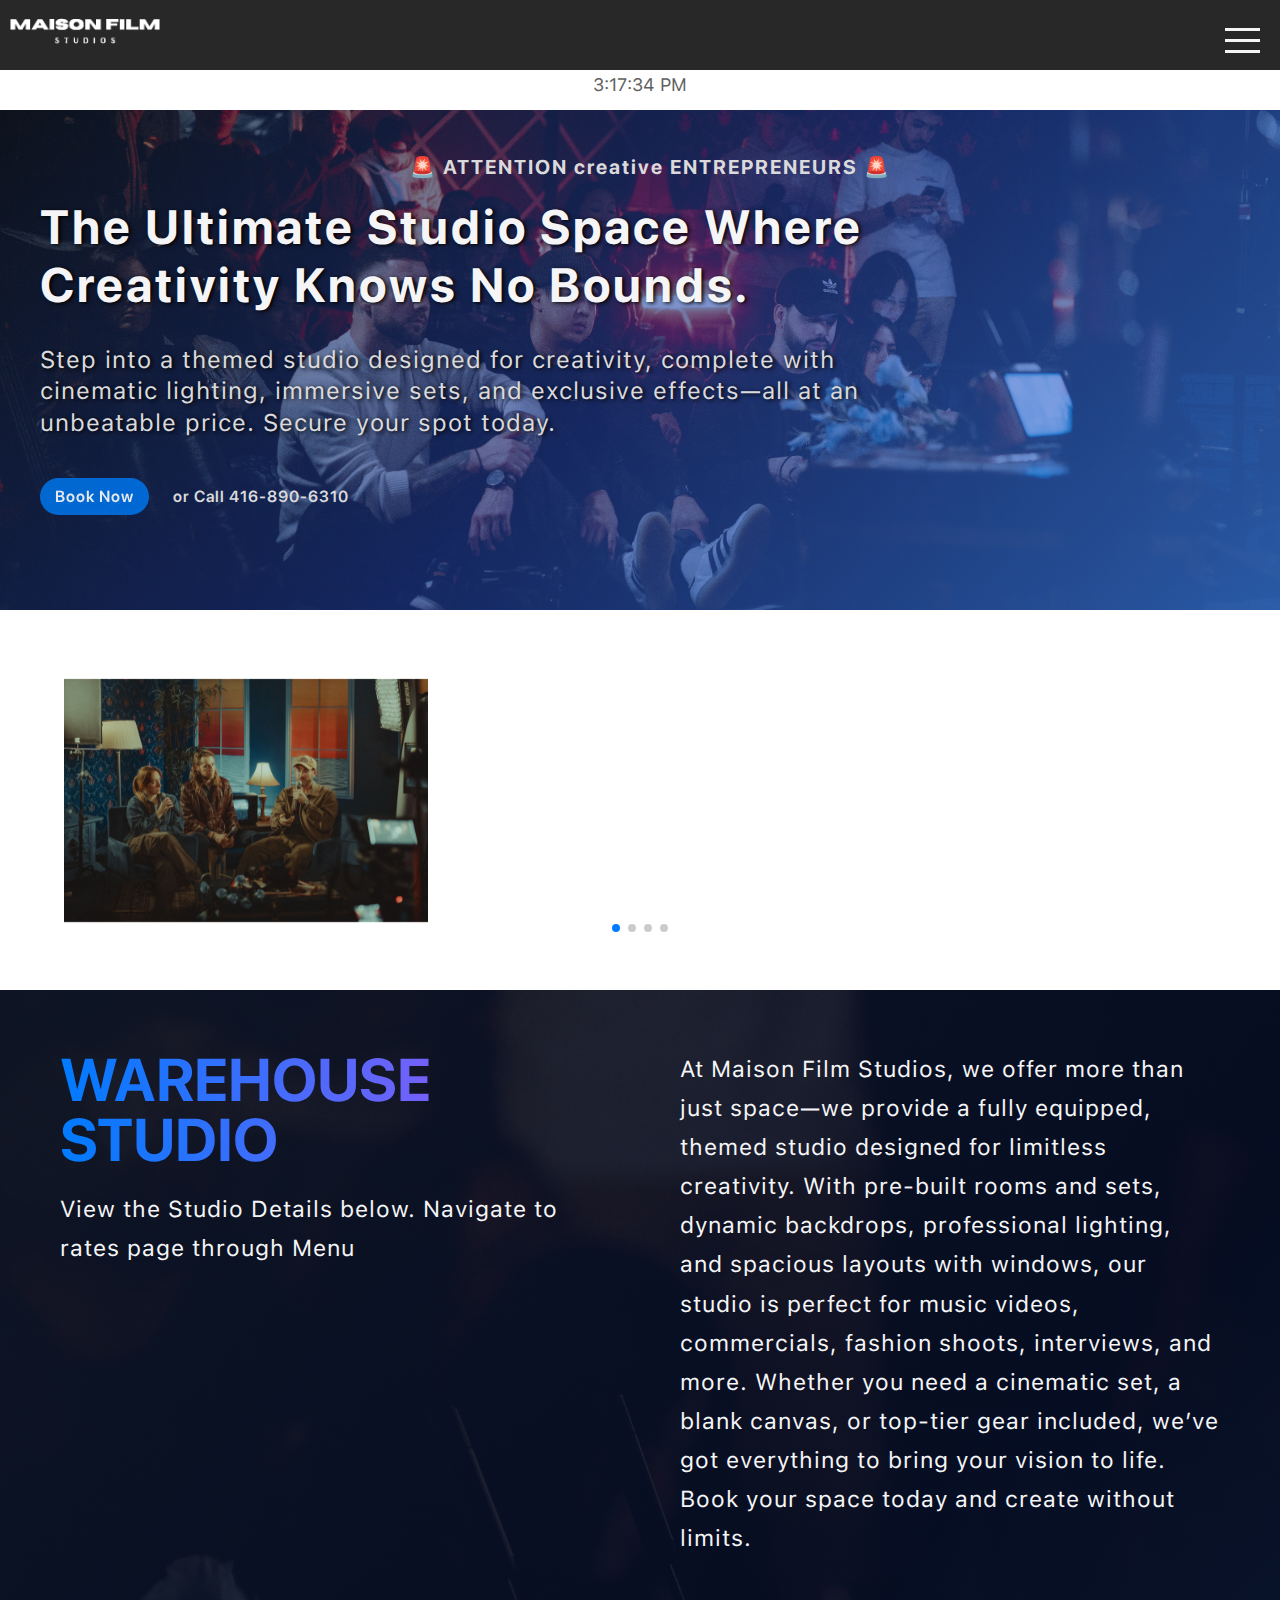
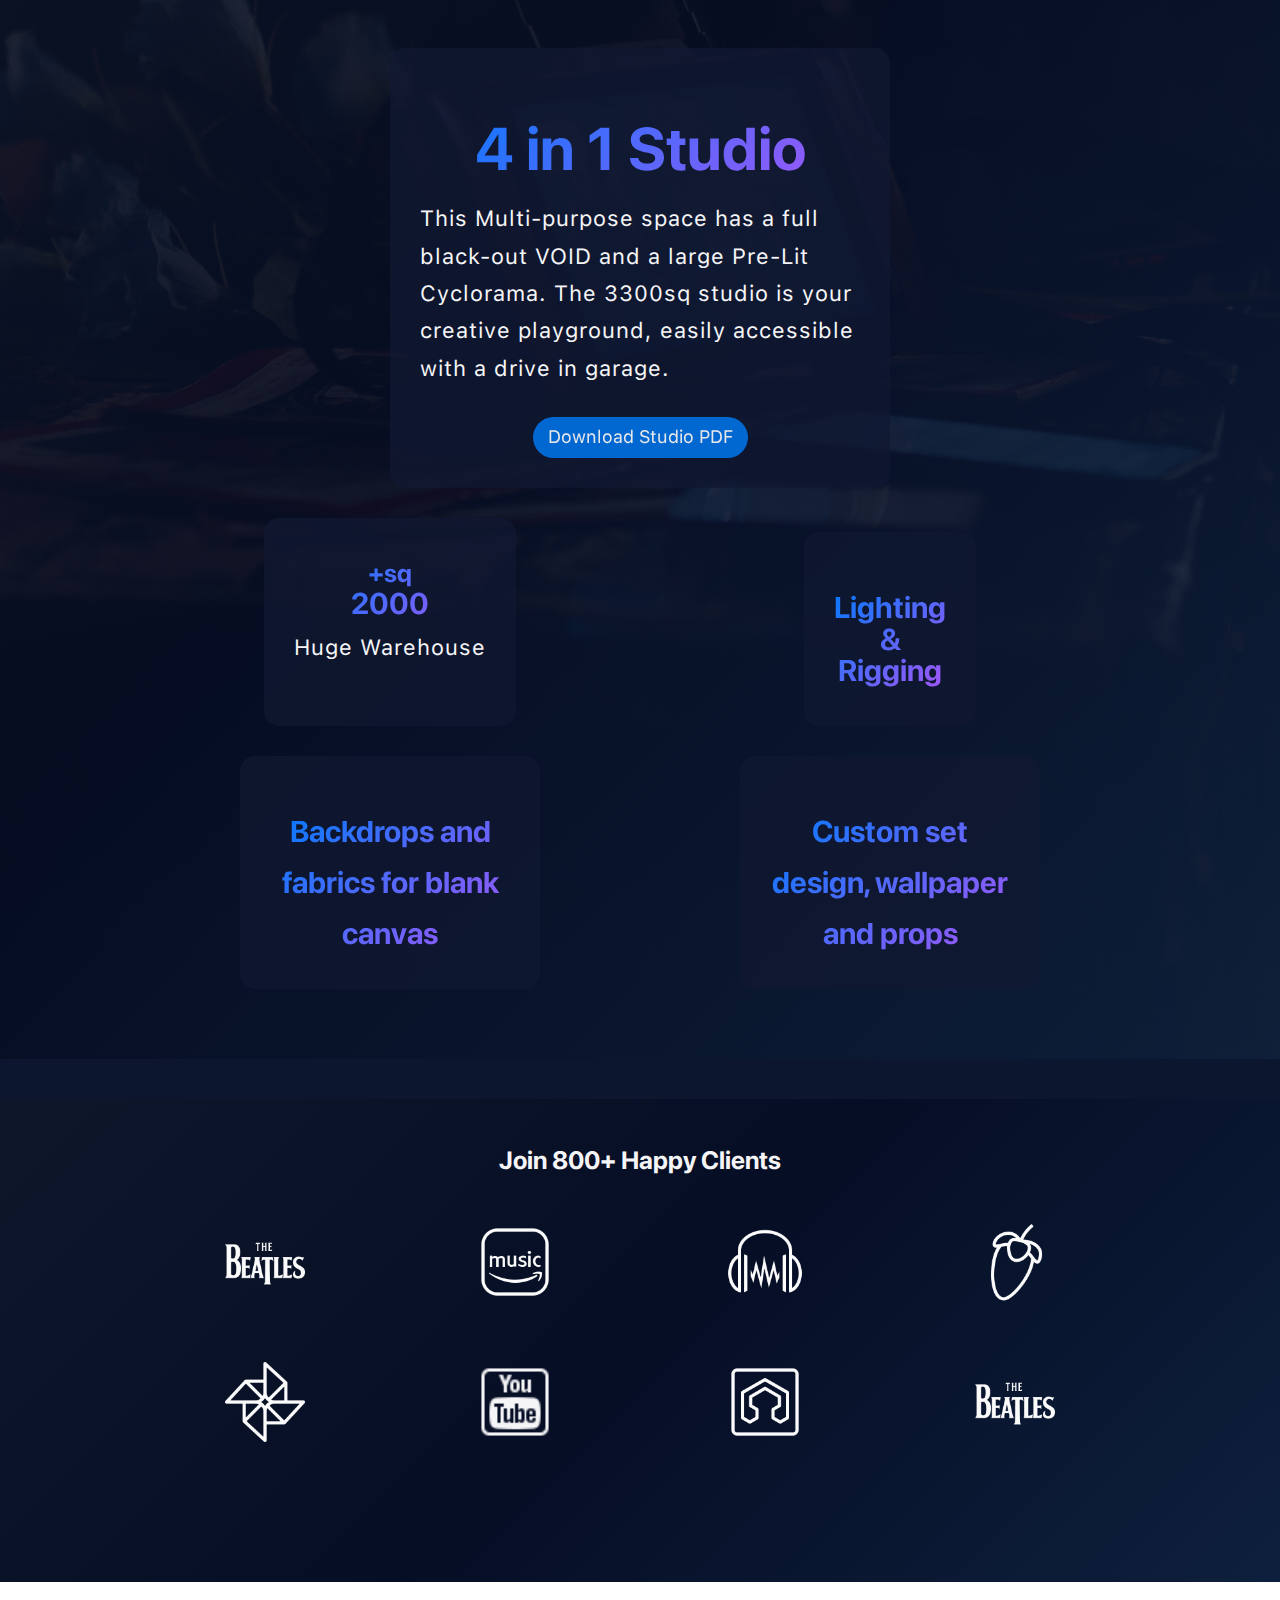
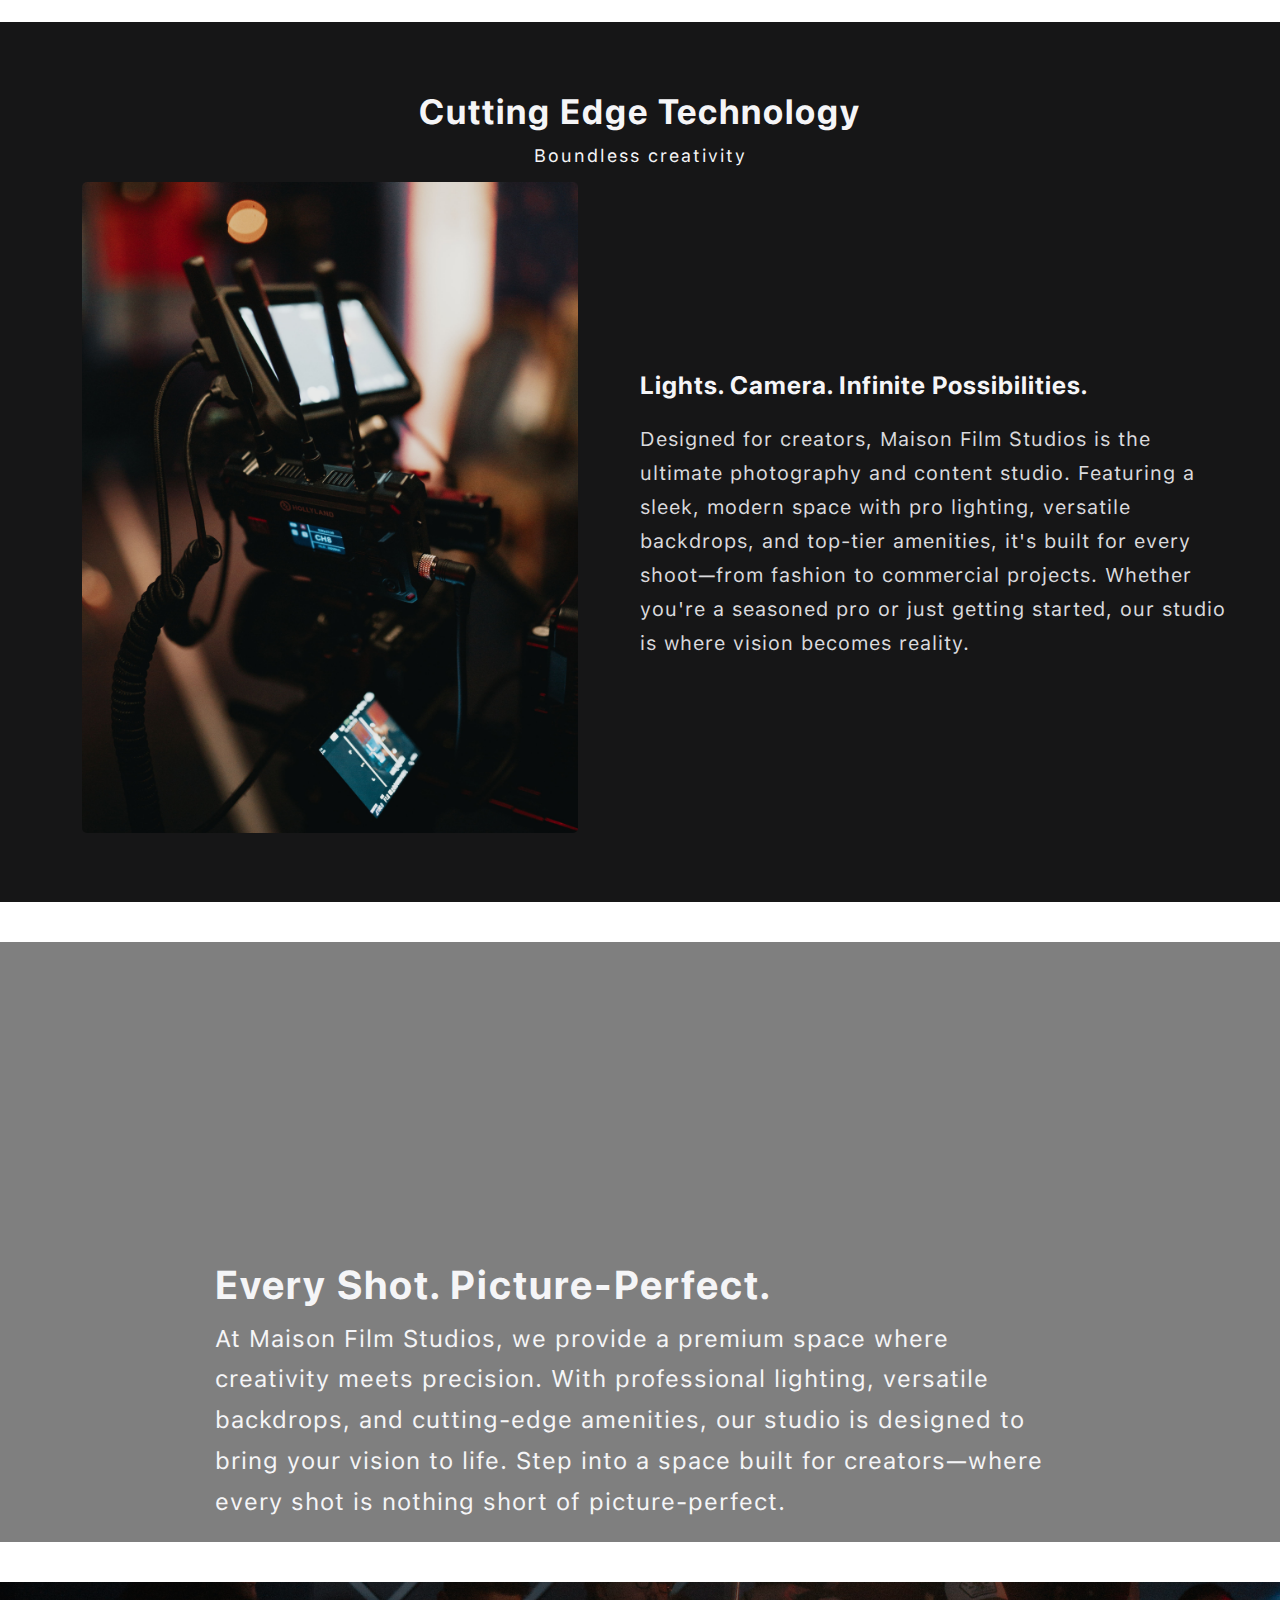
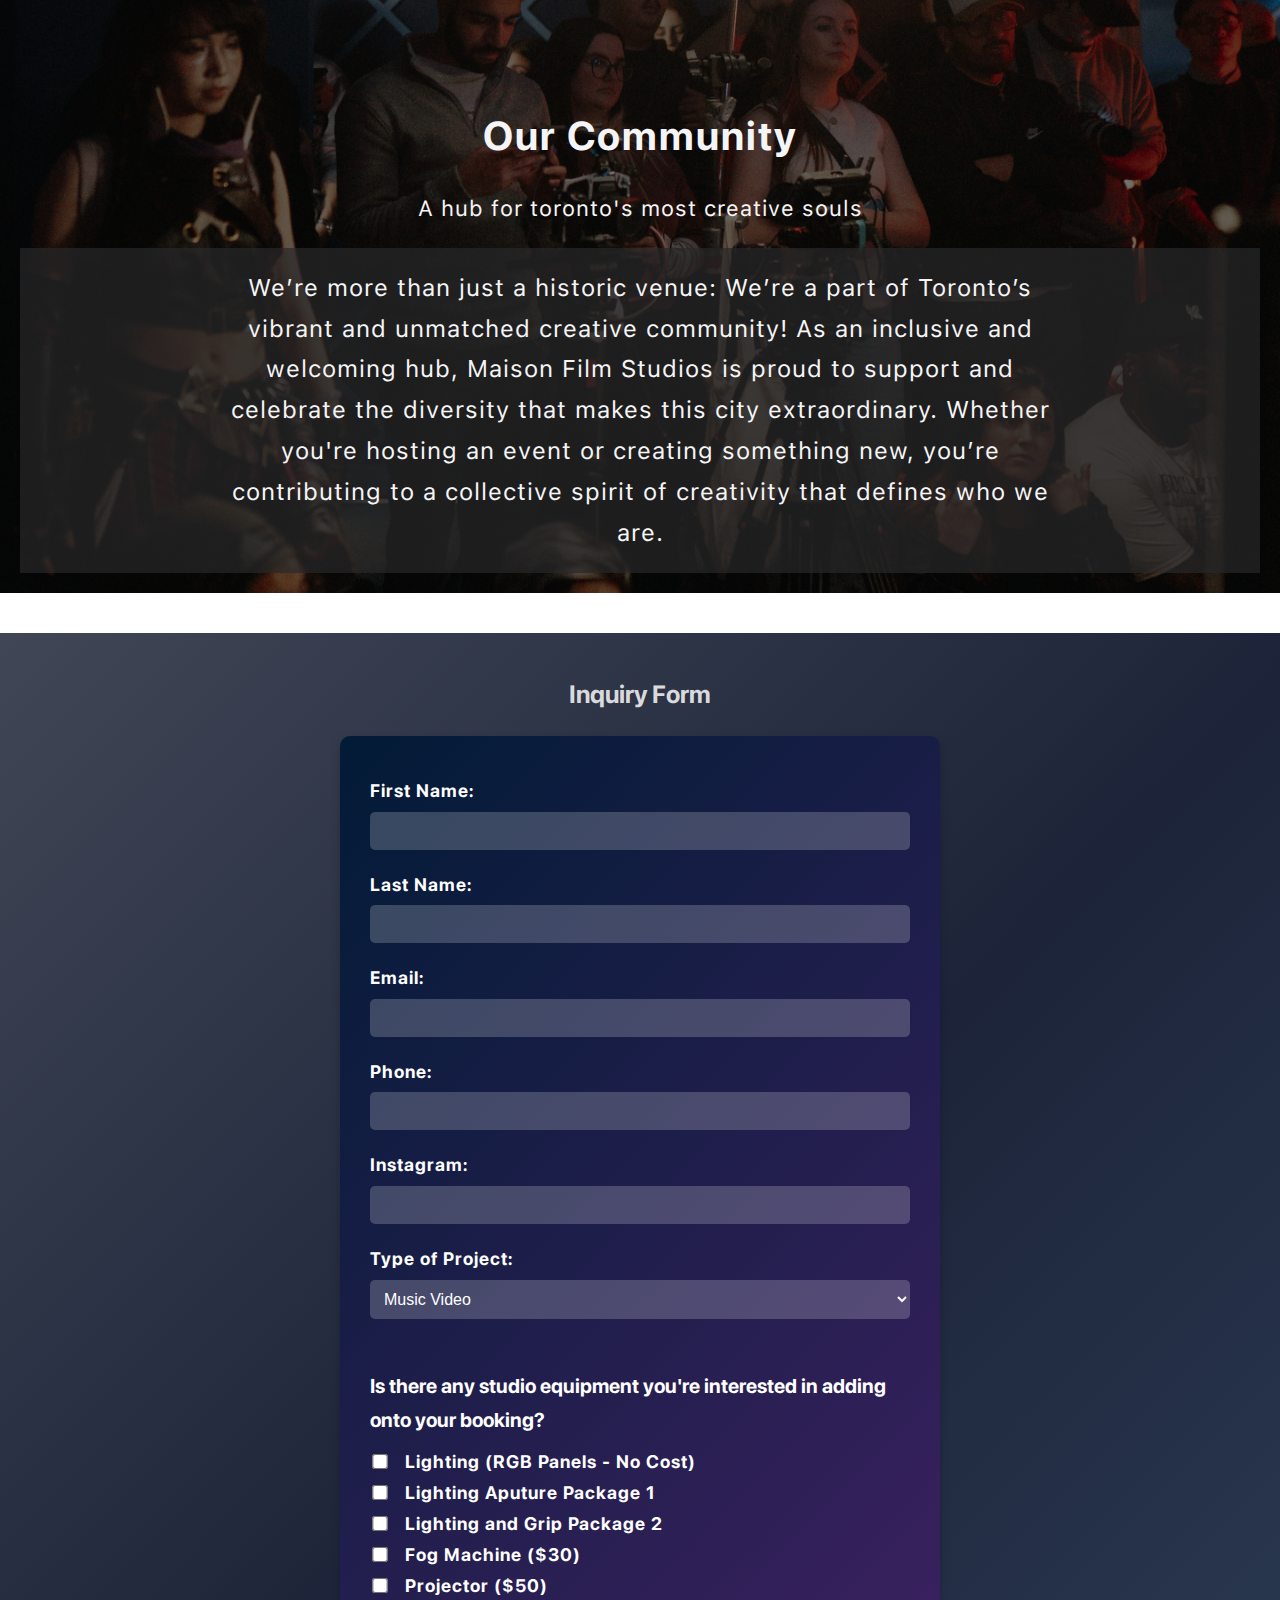
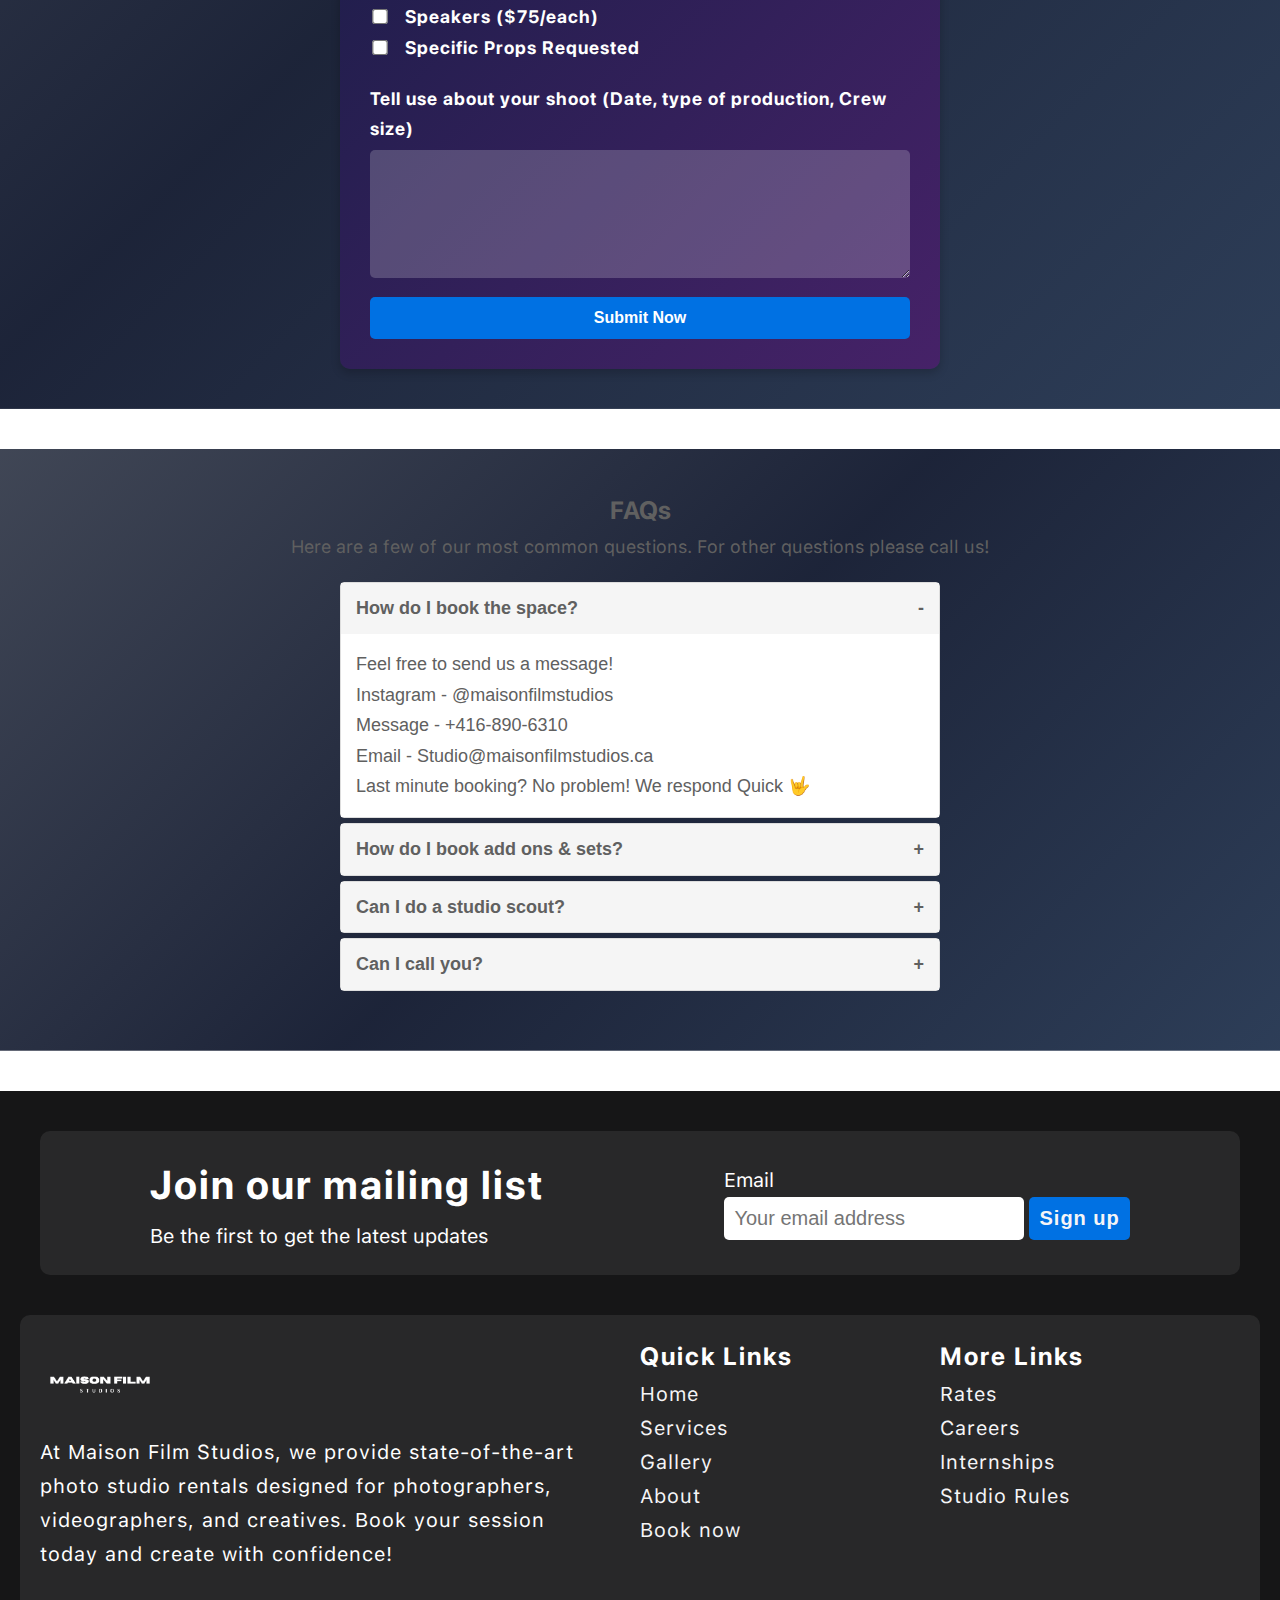
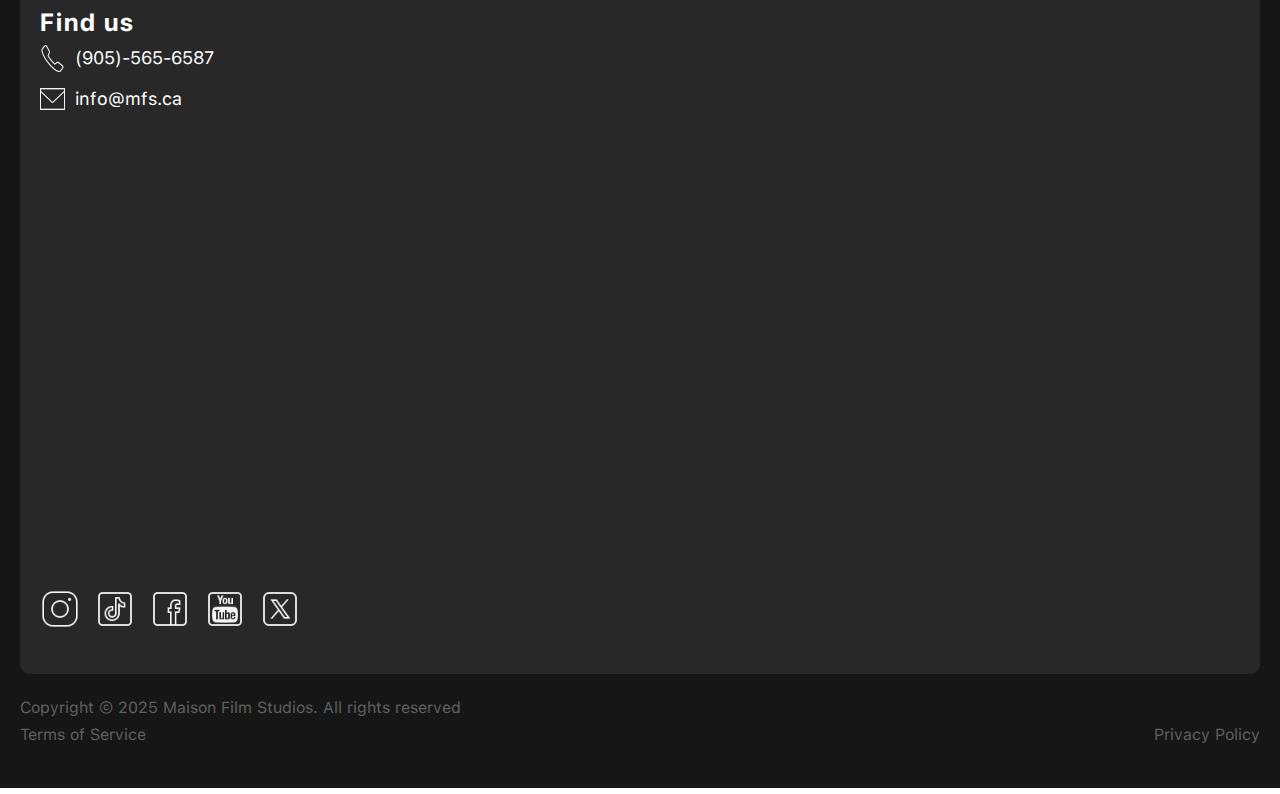
==== commit 0e7430c7: "add digital clock" ====
--- a/index.html
+++ b/index.html
@@ -27,7 +27,7 @@
                     </a>
                     
                 </div>
-                <!-- <p class="clock" id="clock">00:00:00 AM</p> -->
+                <p class="clock" id="clock">00:00:00 AM</p>
             </div>
             
         </header>
--- a/assets/css/main.css
+++ b/assets/css/main.css
@@ -796,6 +796,6 @@
   font-size: 2rem;
 }
 
-/* p#clock {
+p#clock {
   text-align: center;
-} */+}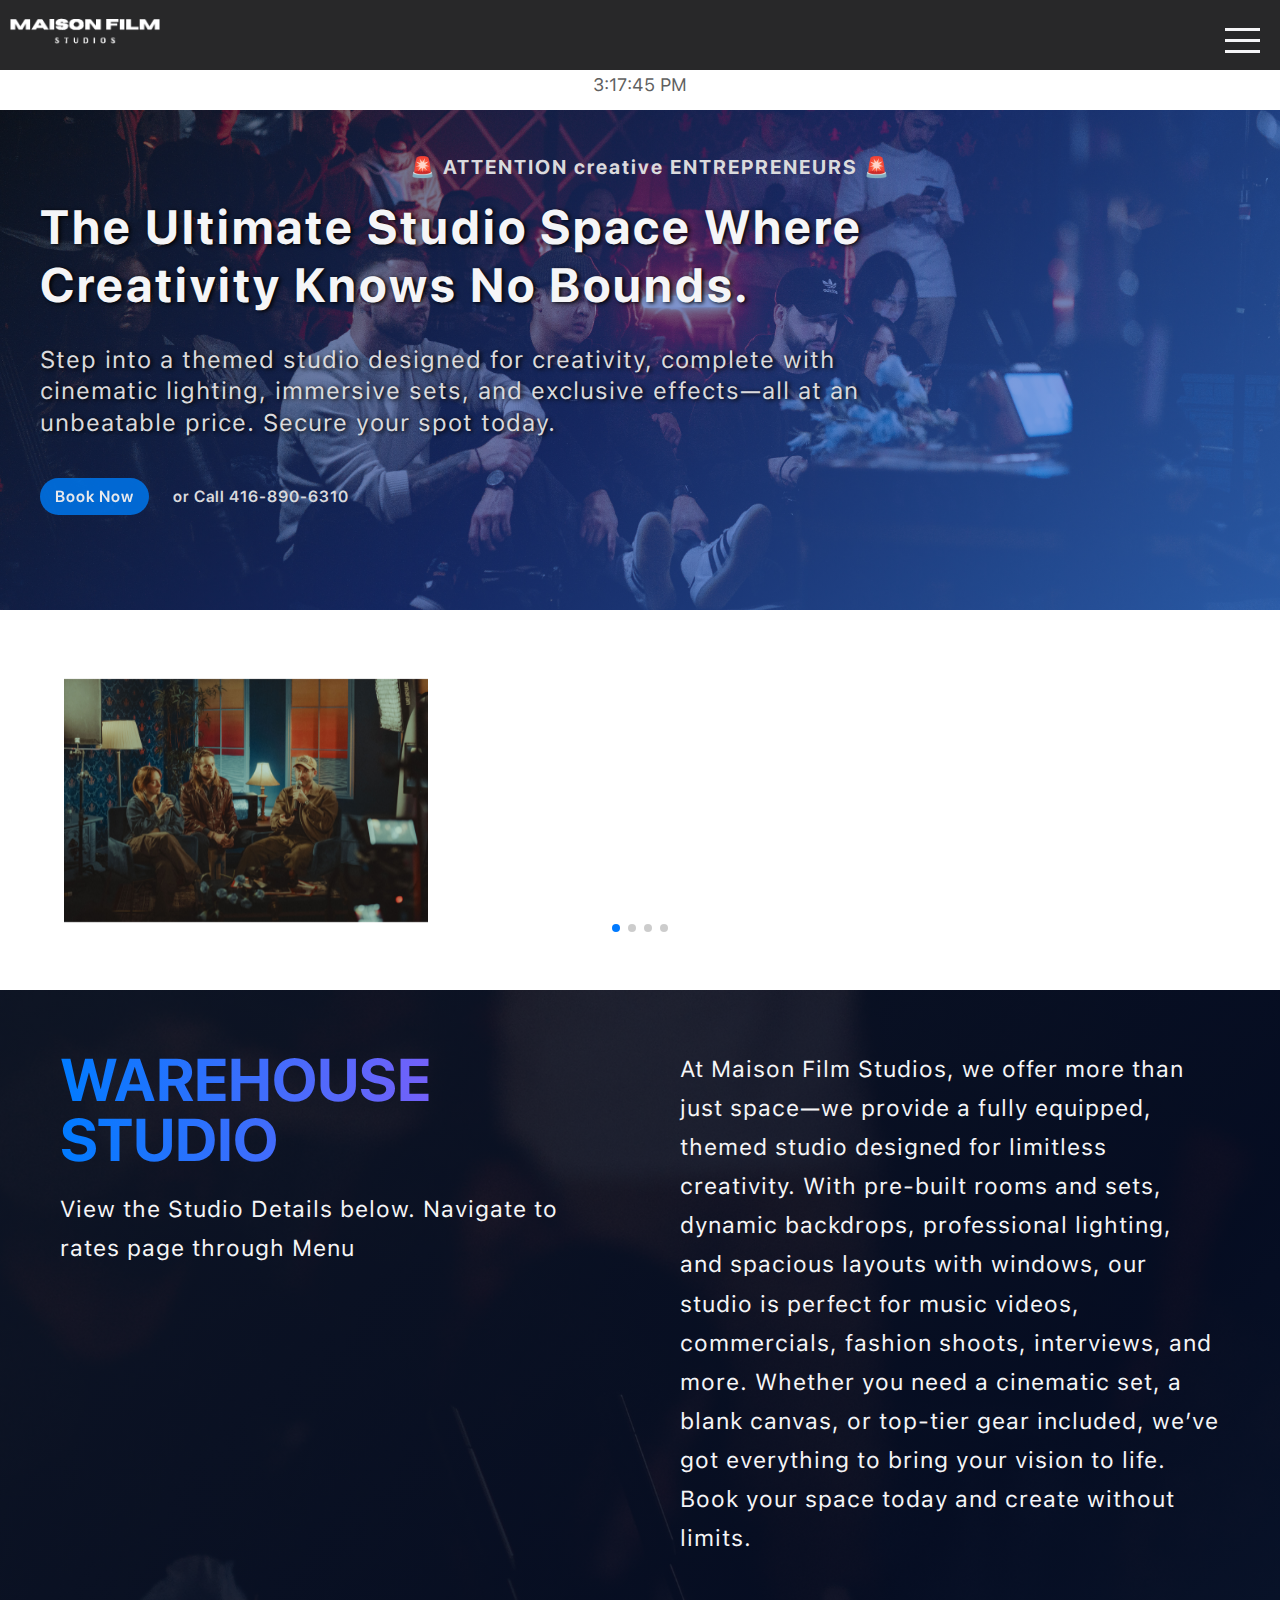
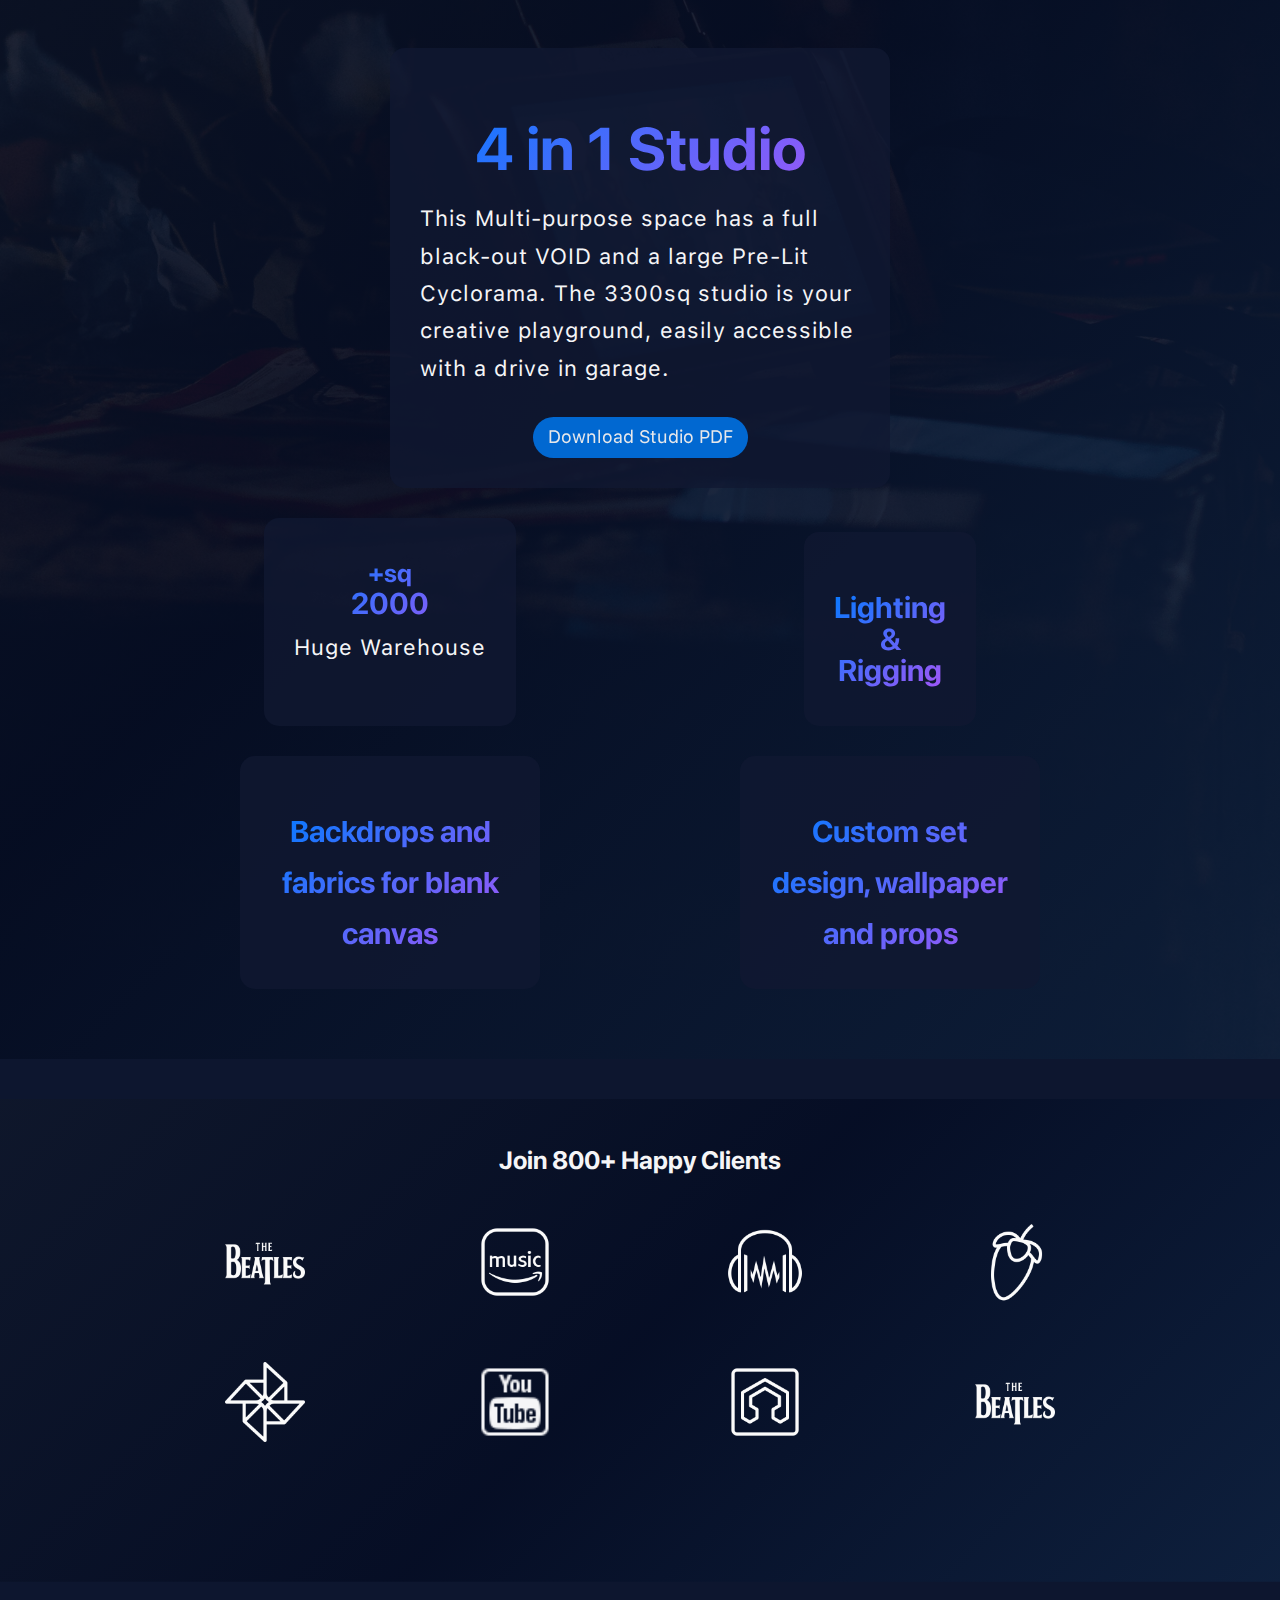
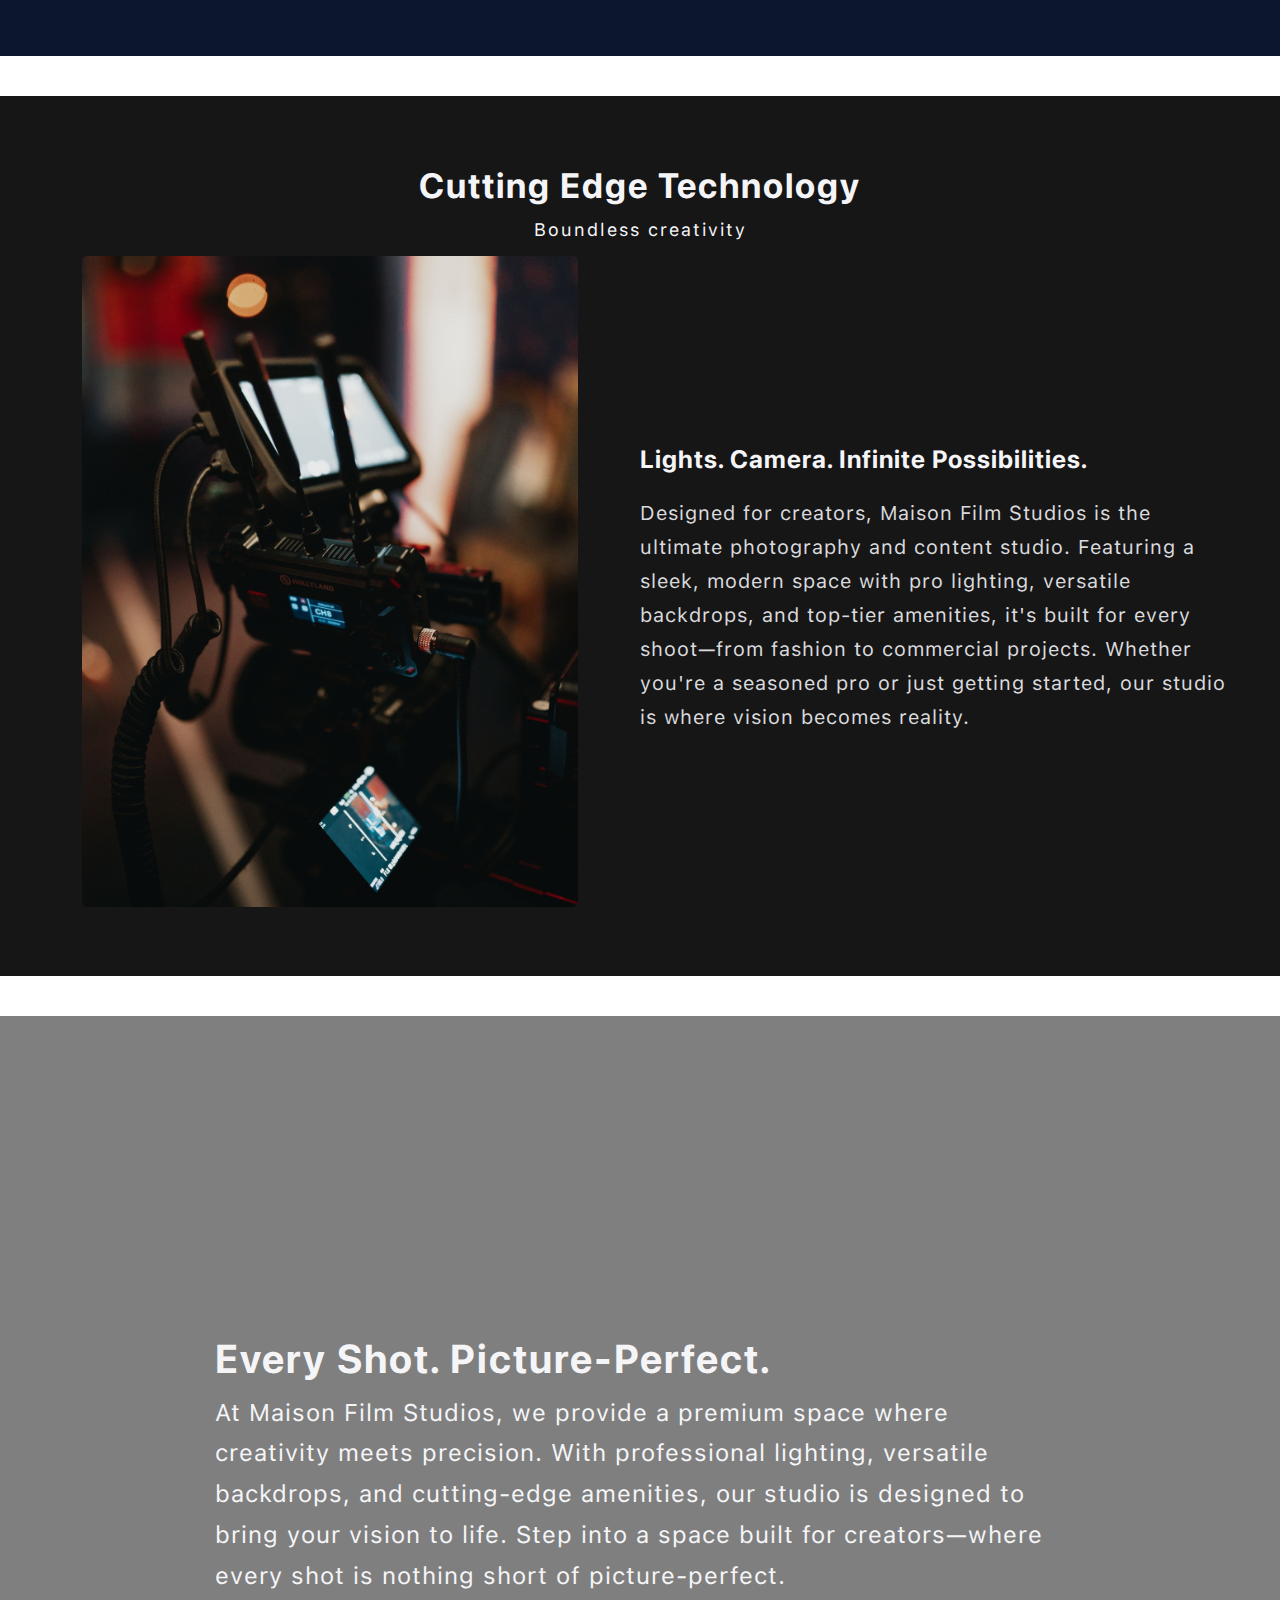
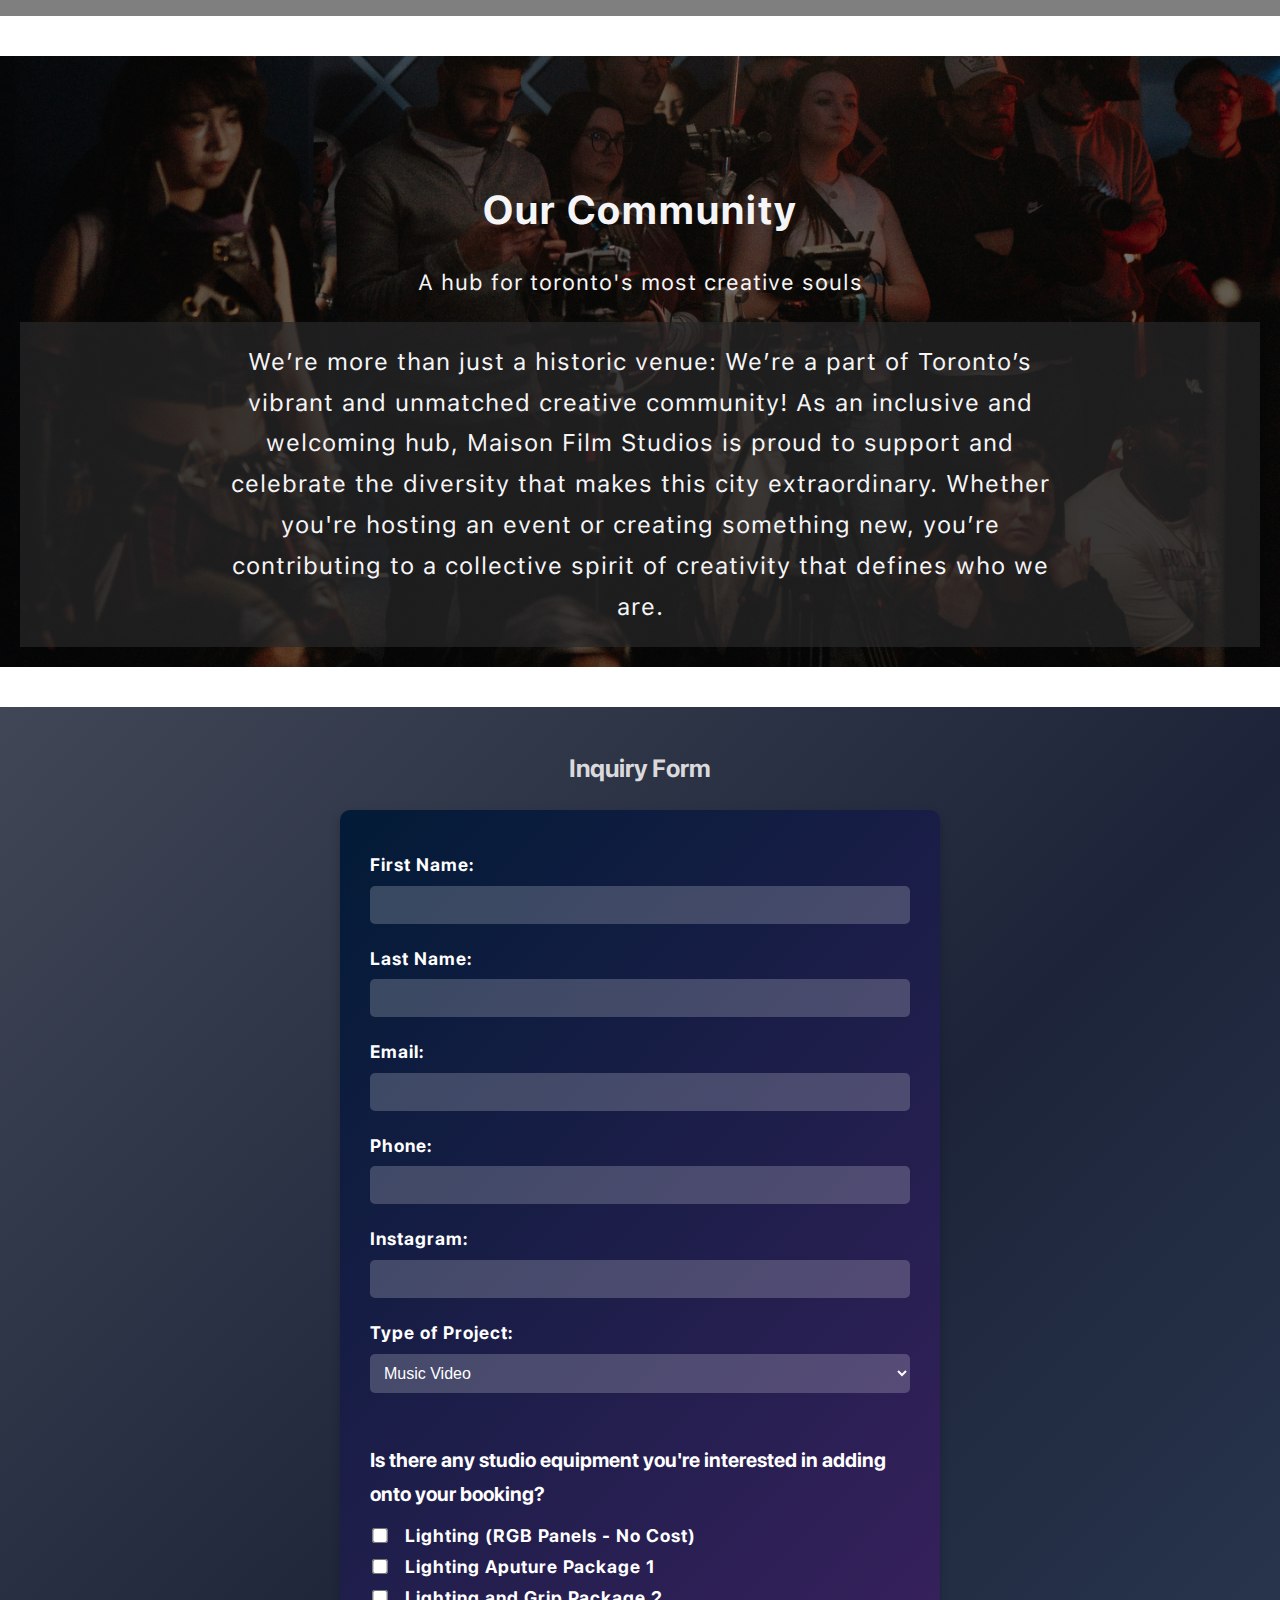
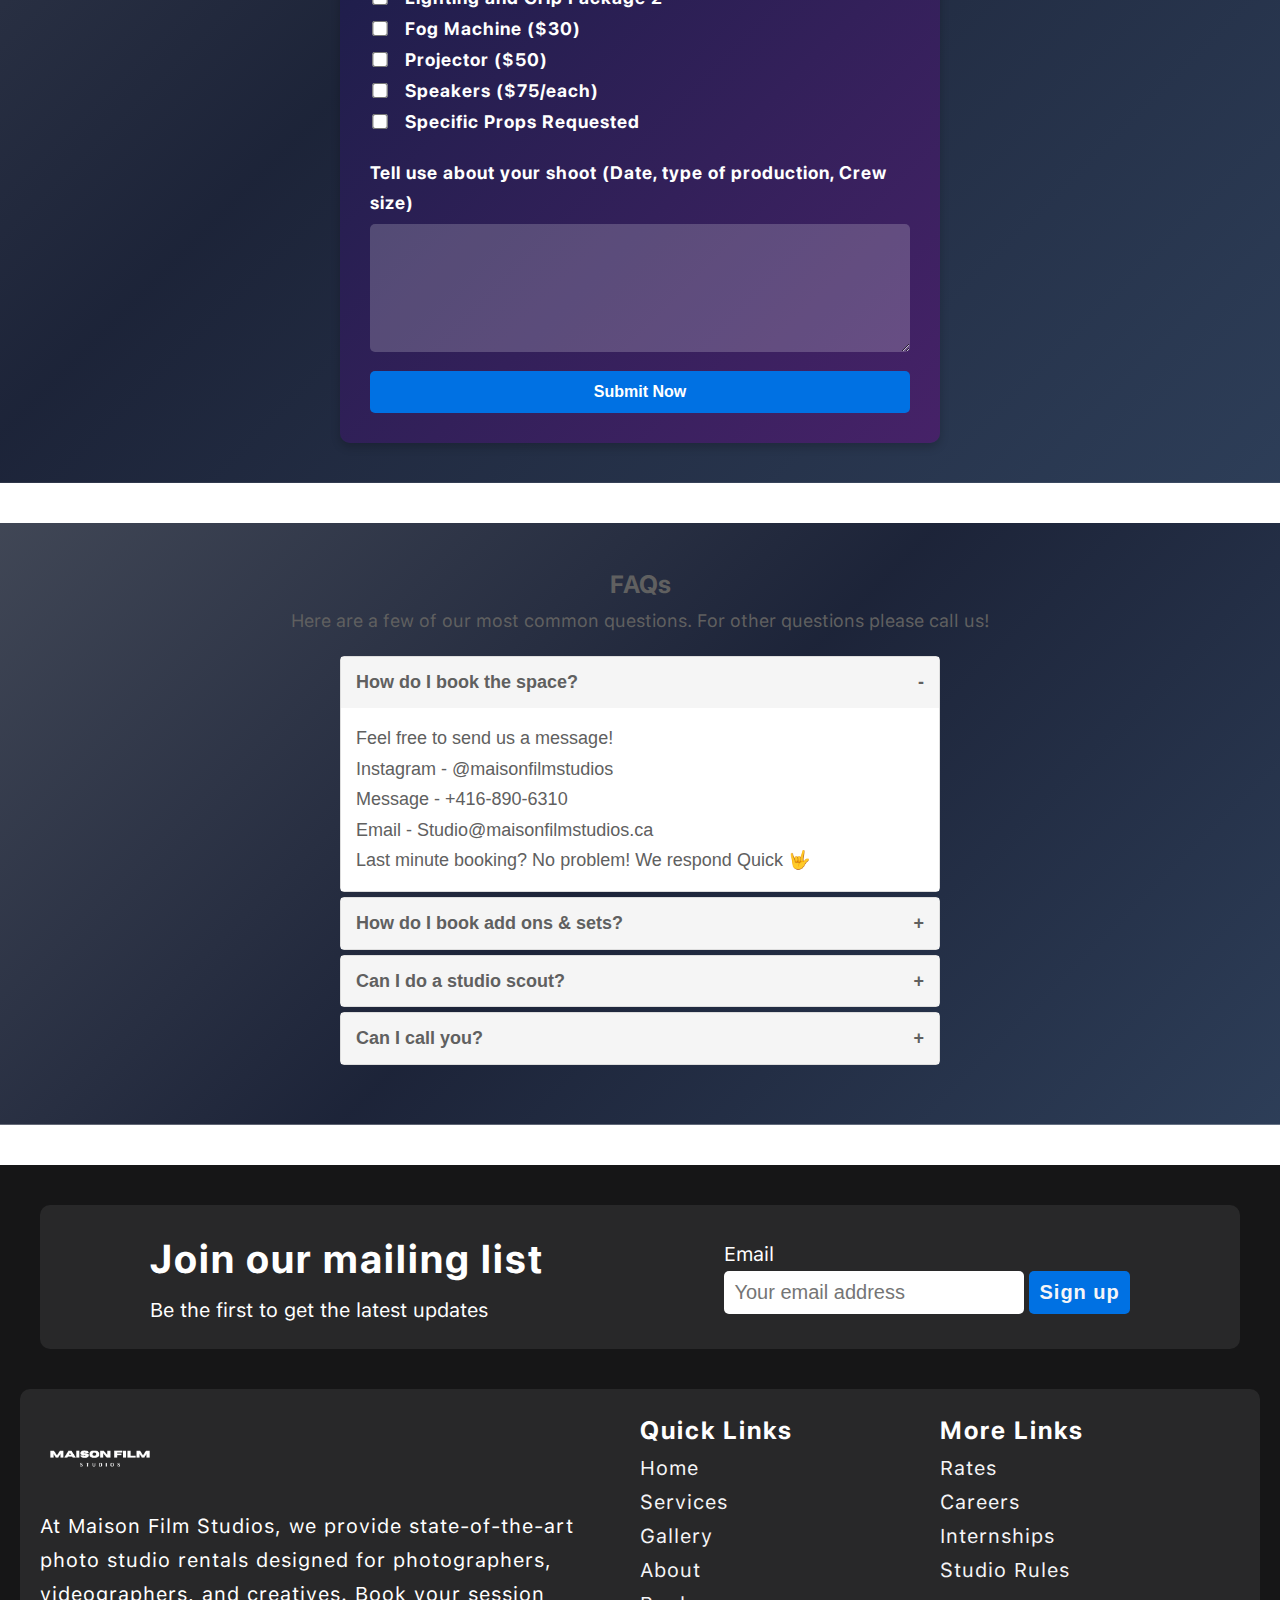
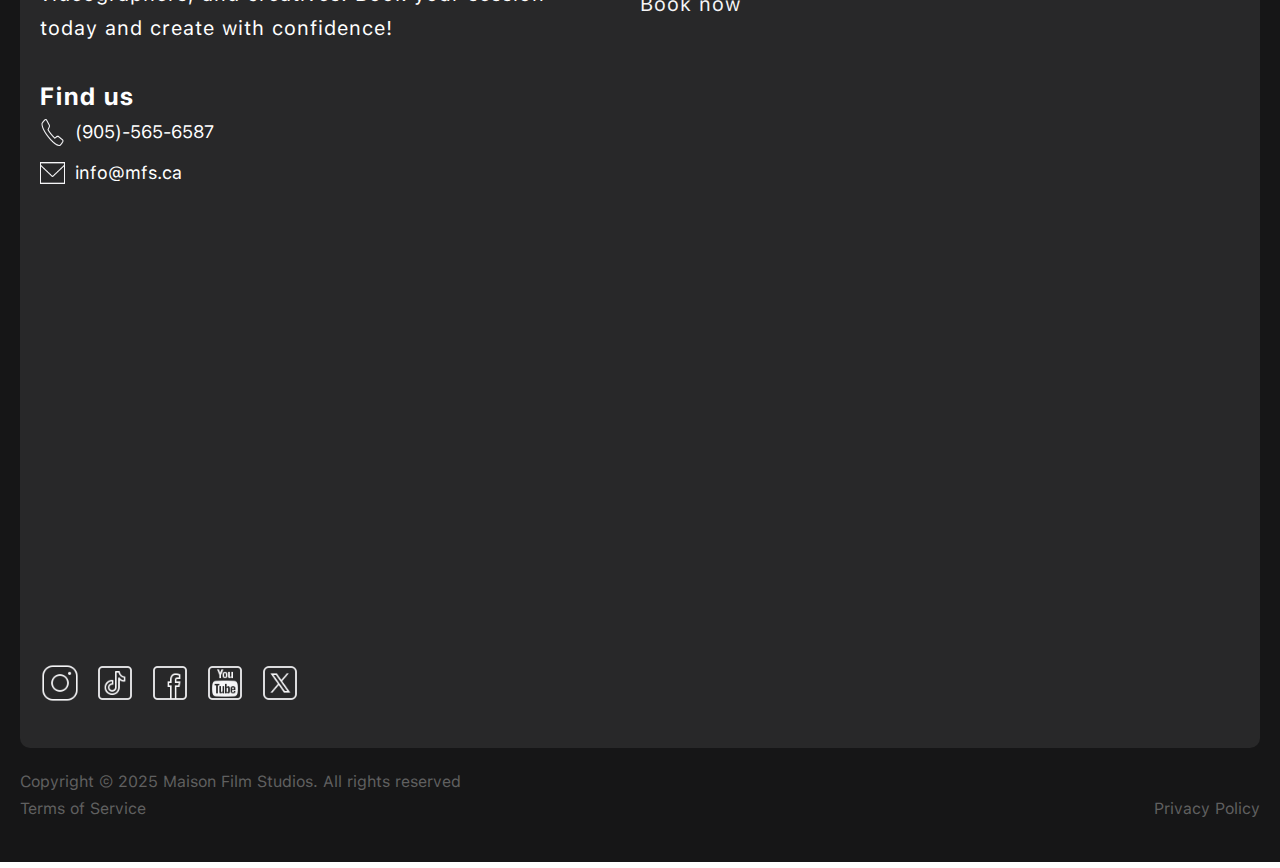
==== commit 620bfa0f: "add horizontal scroll" ====
--- a/index.html
+++ b/index.html
@@ -124,6 +124,10 @@
                             </div>
                         </div>
                     </section>
+                    <div class="scroll-container">
+                        <div class="scroll-text">🎥 Velvet<span class="invisible_letter">-</span>Couches 🎥 Velvet<span class="invisible_letter">-</span>Chairs 🎥 360<span class="invisible_letter">-</span>Themed<span class="invisible_letter">-</span>Room 🎥 Themed<span class="invisible_letter">-</span>Corners 🎥 Customizable 🎥 Wifi 🎥 Plants 🎥 Vanity<span class="invisible_letter">-</span>Station 🎥 Bathroom 🎥 Floor<span class="invisible_letter">-</span>Mirrors 🎥 Vintage<span class="invisible_letter">-</span>Furniture 🎥 Fun<span class="invisible_letter">-</span>Props 🎥 Working<span class="invisible_letter">-</span>Retro <span class="invisible_letter">-</span>TV 🎥 Smoke<span class="invisible_letter">-</span>Machine 🎥 Backdrops 🎥 Stands 🎥 Lights 🎥 Projector 🎥 Work<span class="invisible_letter">-</span>Tables 🎥 Aputure 🎥
+                        </div>
+                    </div>
                 </section>
                 <section class="cutting_edge">
                     <div class="text">
@@ -337,7 +341,7 @@
                         <div class="map">
                             <iframe src="https://www.google.com/maps/embed?pb=!1m18!1m12!1m3!1d2885.1588291326498!2d-79.4511249445921!3d43.686461296813384!2m3!1f0!2f0!3f0!3m2!1i1024!2i768!4f13.1!3m3!1m2!1s0x882b333ab107d557%3A0xb56f0b001ac58a0d!2sMaison%20Film%20Studios!5e0!3m2!1sen!2sca!4v1743020030556!5m2!1sen!2sca"  height="440" style="border:0;" allowfullscreen="" loading="lazy" referrerpolicy="no-referrer-when-downgrade"></iframe>
                         <div class="social">
-                            <img src="./assets/images/instagram.png" alt="instagram icon">
+                            <a href="Instagram.com/maisonfilm"><img src="./assets/images/instagram.png" alt="instagram icon"></a>
                             <img src="./assets/images/tiktok.png" alt="tiktok icon">
                             <img src="./assets/images/facebook.png" alt="facebook icon">
                             <img src="./assets/images/youtube.png" alt="youtube icon">
--- a/assets/css/main.css
+++ b/assets/css/main.css
@@ -798,4 +798,34 @@
 
 p#clock {
   text-align: center;
+}
+
+/* horizontal scrolling */
+.scroll-container {
+  width: 100%;
+  overflow: hidden;
+  white-space: nowrap;
+  position: relative;
+}
+
+.scroll-text {
+  display: inline-block;
+  font-size: 2rem;
+  padding-left: 100%;
+  animation: scrollText 60s linear infinite;
+  word-spacing: 4rem;
+  color: var(--foreground-color-darker);
+}
+
+.invisible_letter {
+  visibility: hidden;
+}
+
+@keyframes scrollText {
+  from {
+      transform: translateX(0);
+  }
+  to {
+      transform: translateX(-100%);
+  }
 }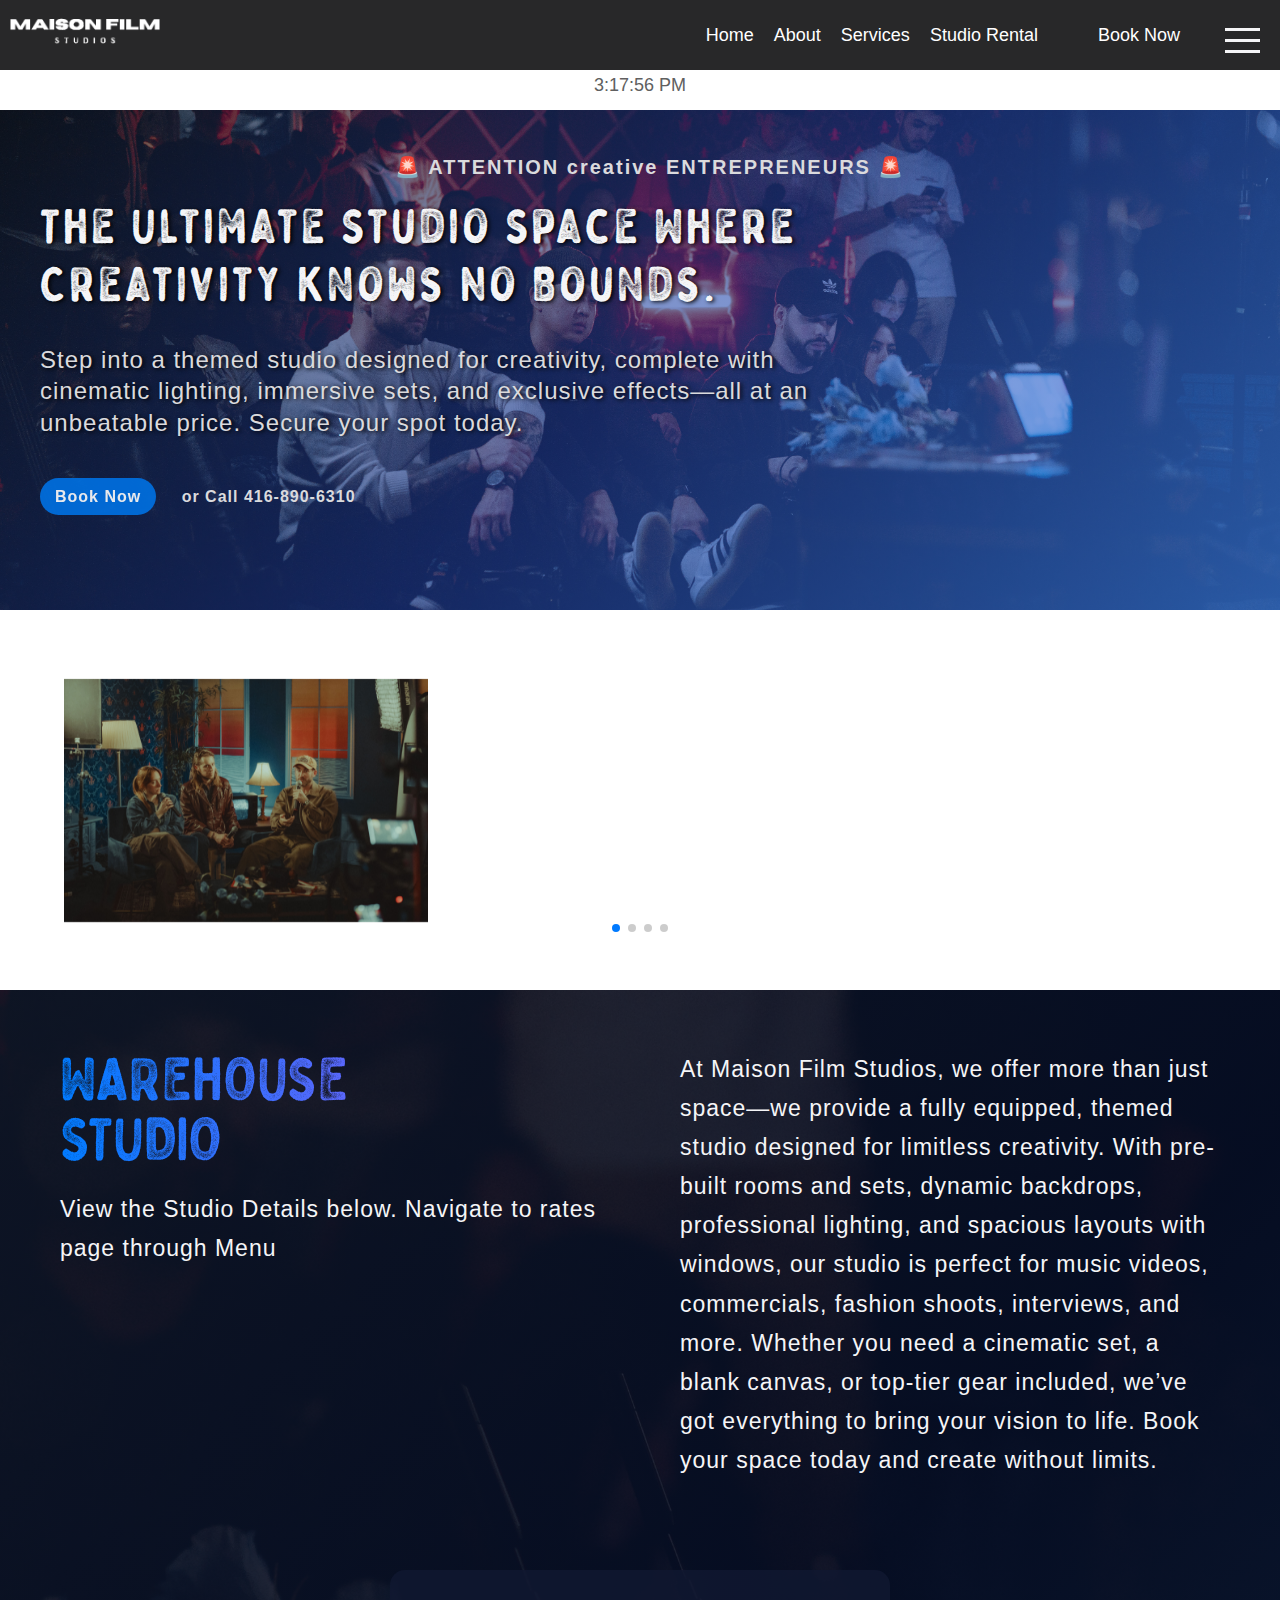
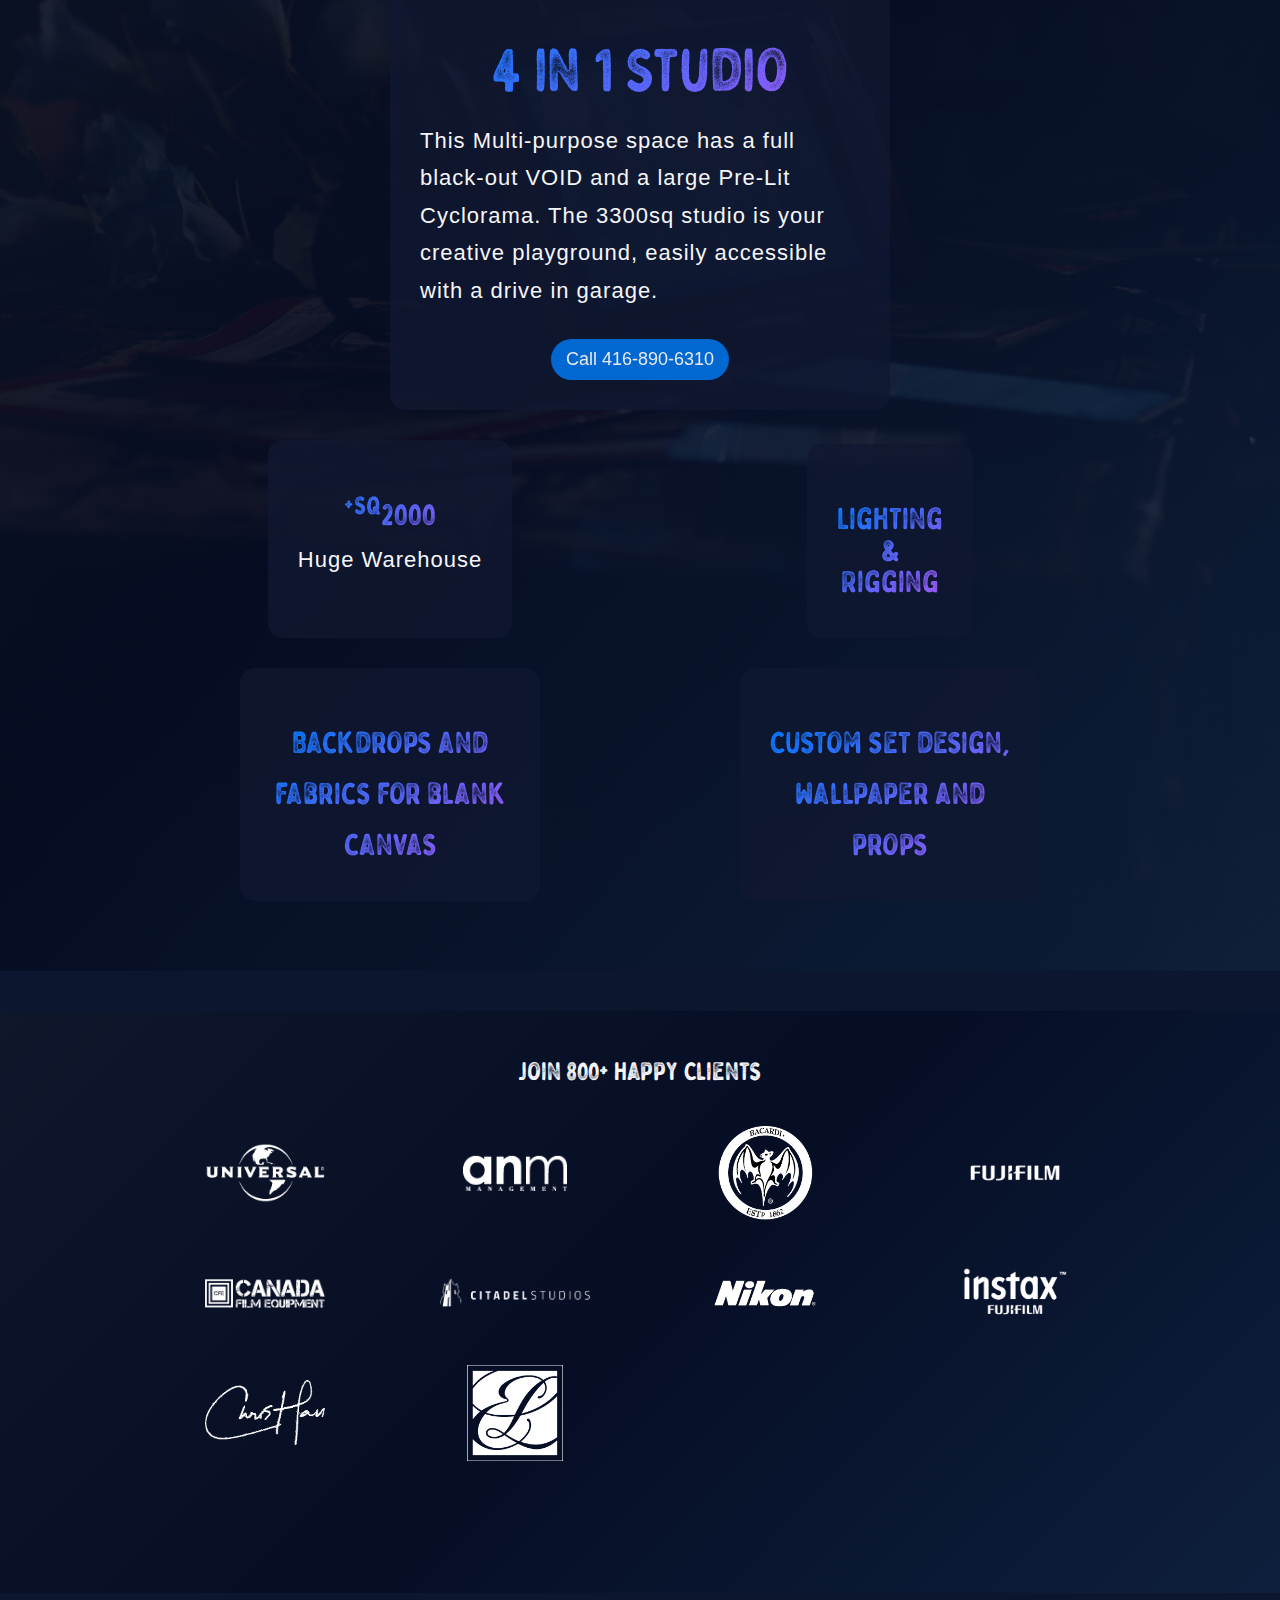
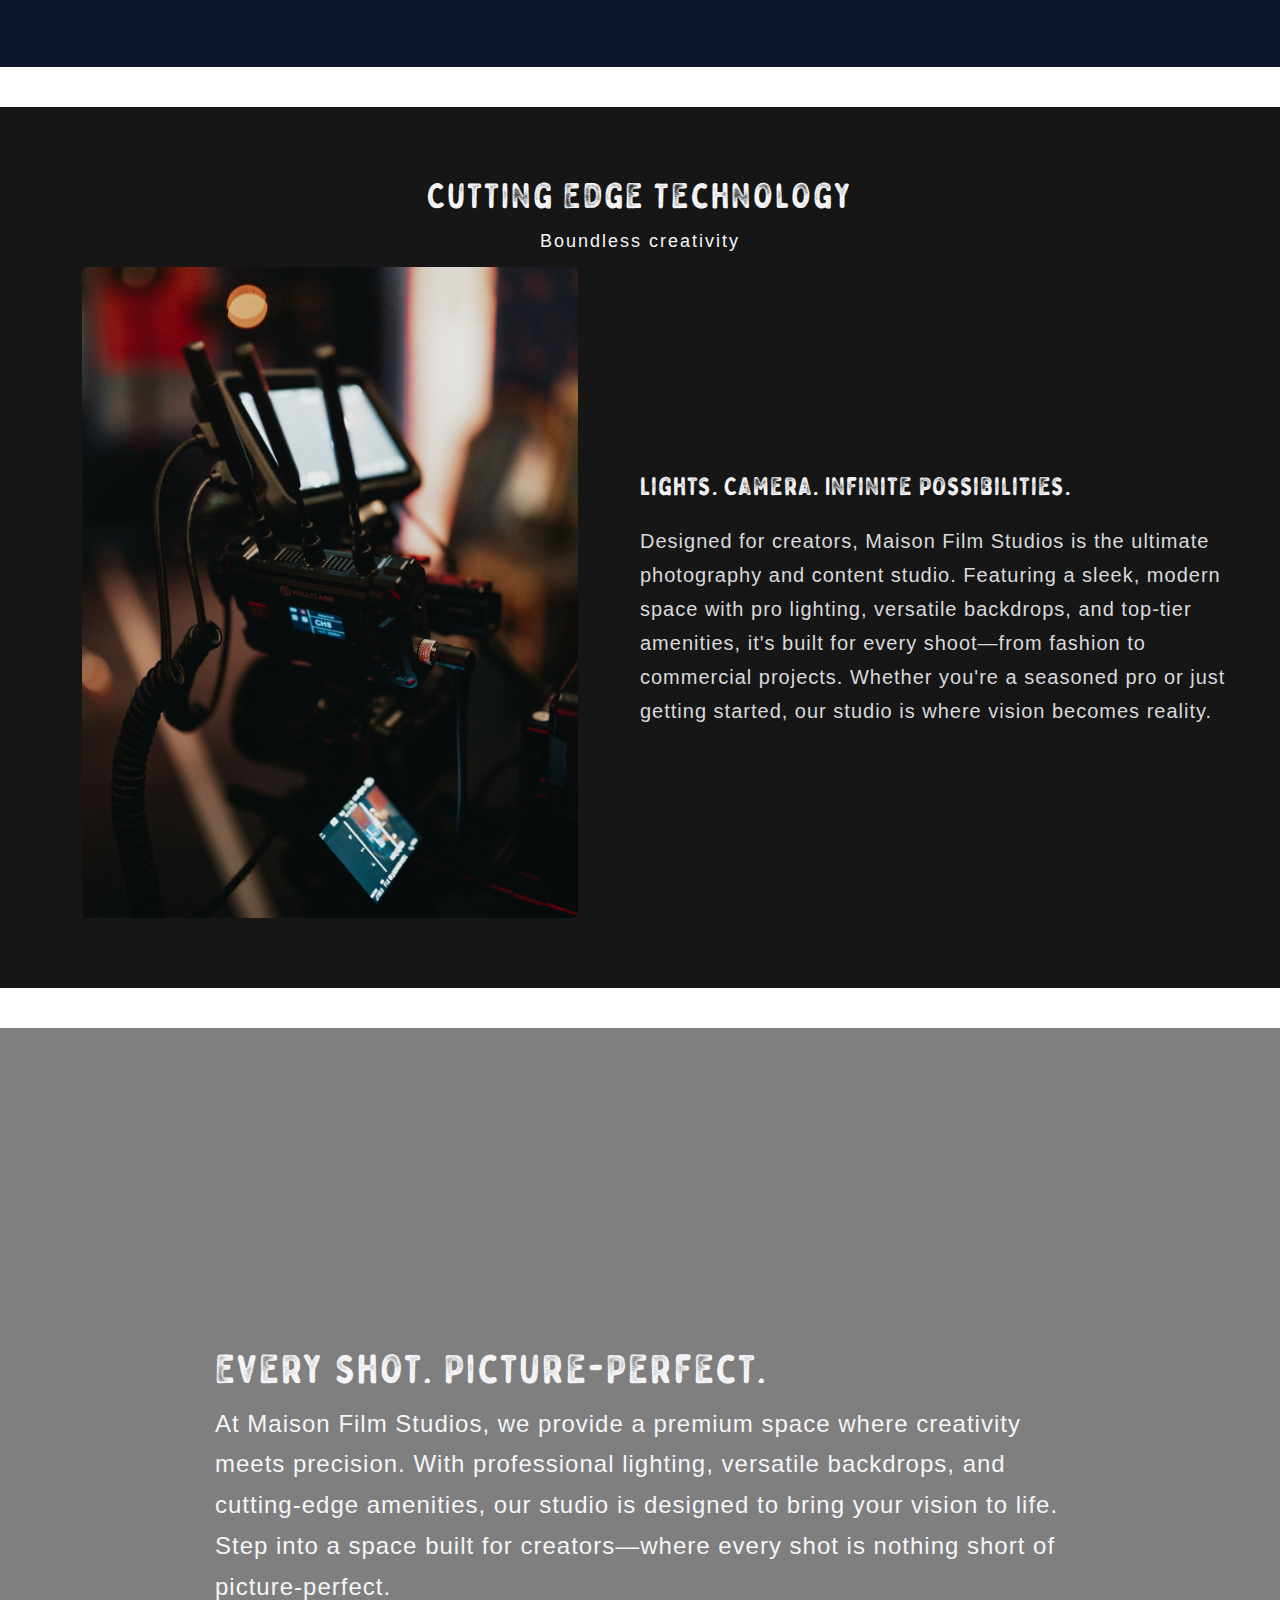
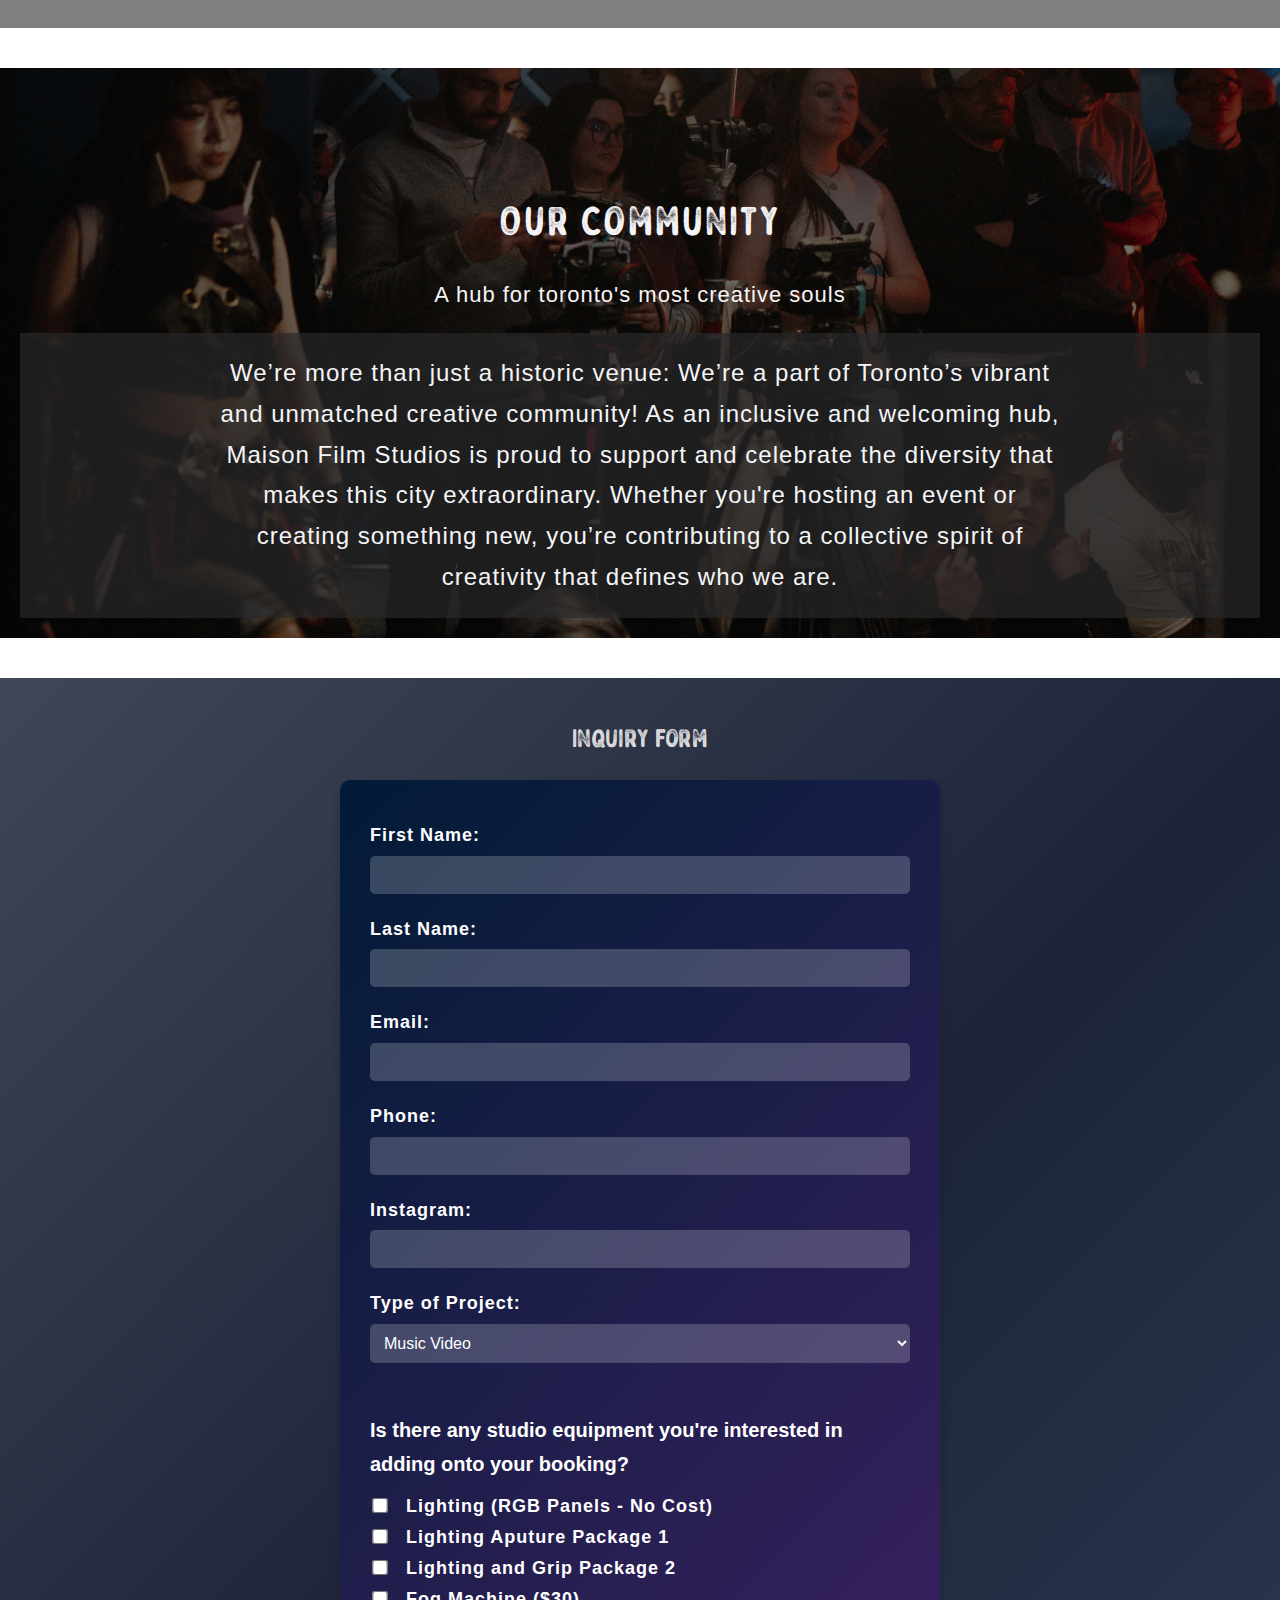
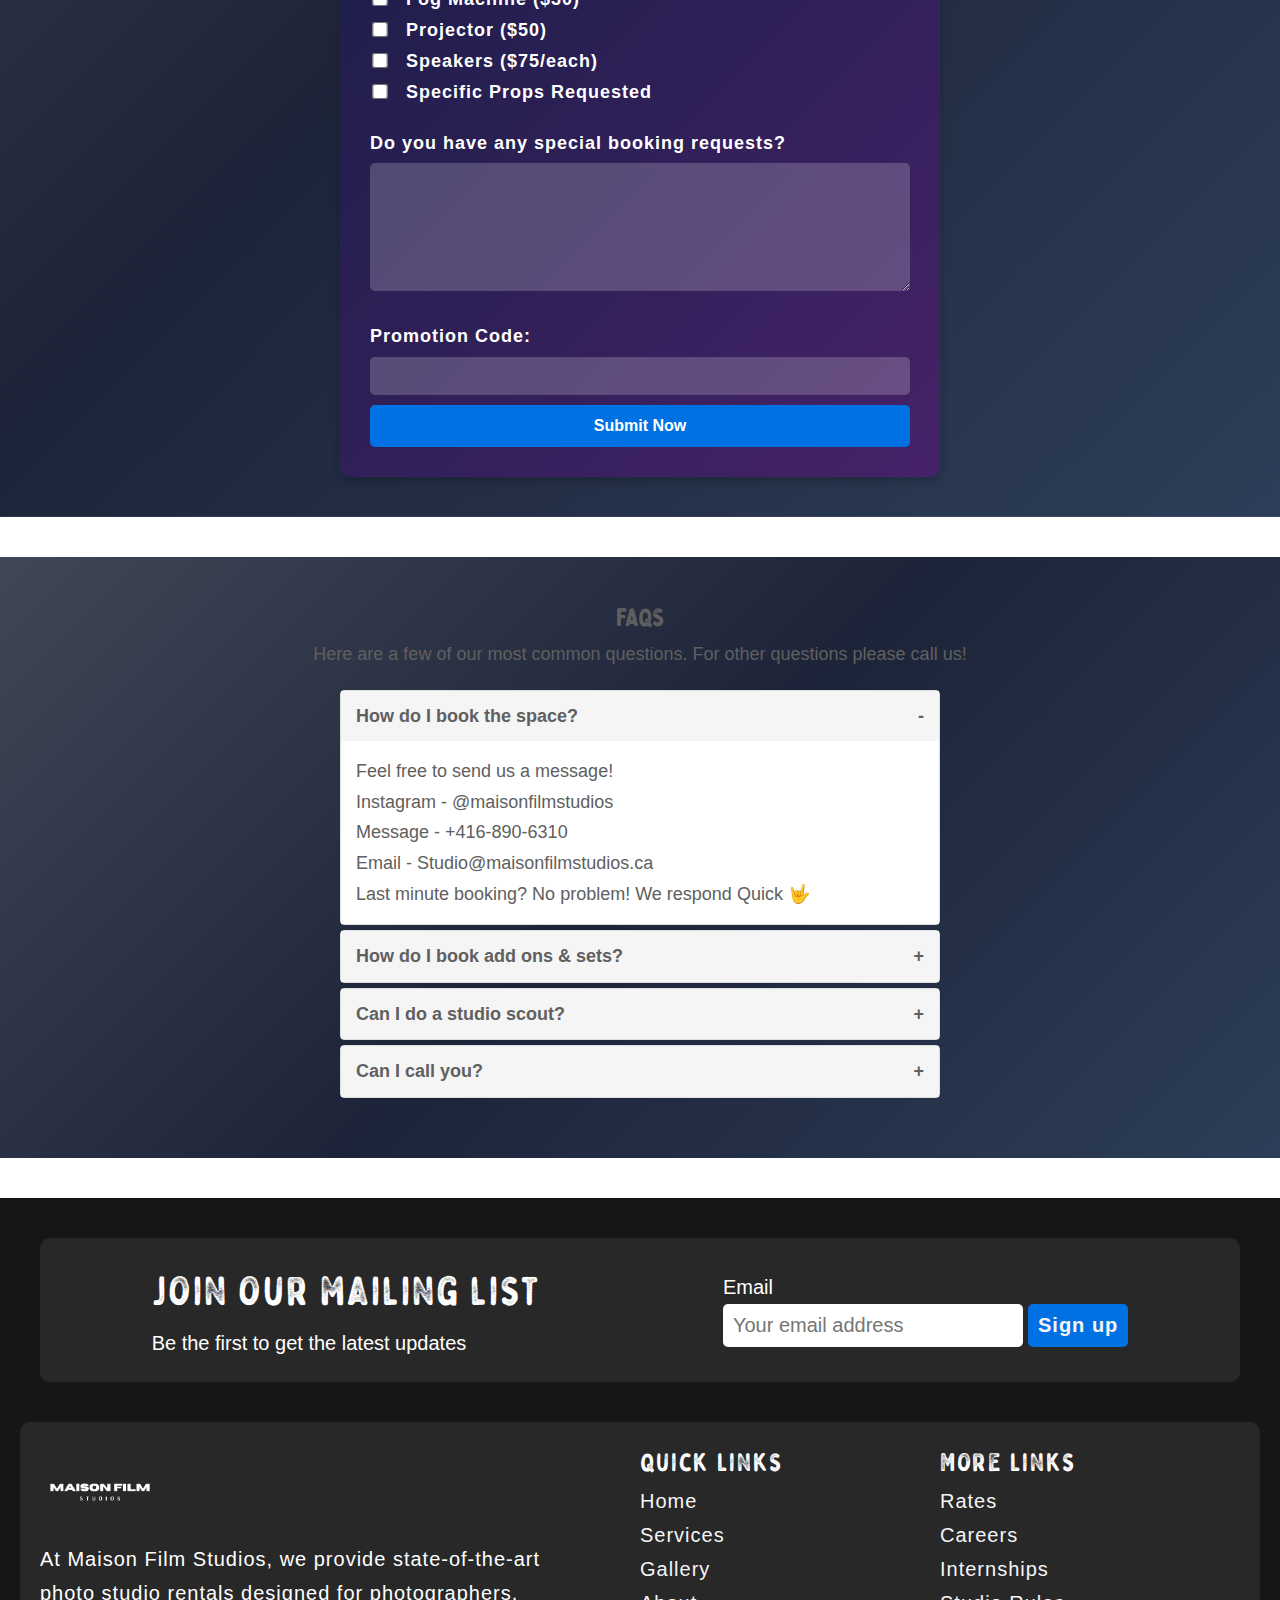
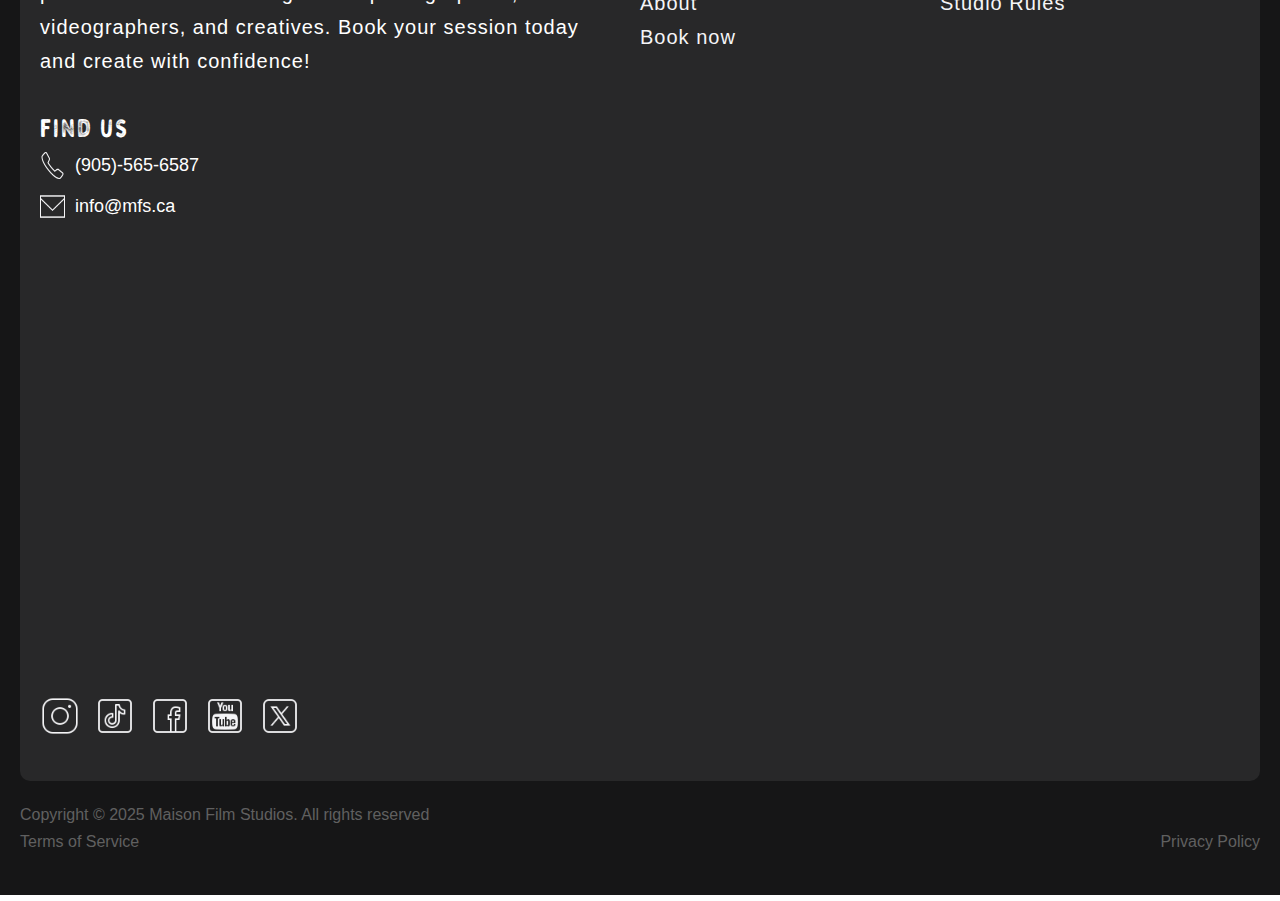
==== commit 132a638f: "add  assets" ====
--- a/index.html
+++ b/index.html
@@ -21,12 +21,23 @@
     <div class="wrapper">
         <header>
             <div class="container">
-                <div class="logo">
-                    <a href="#">
-                        <img src="./assets/images/logo.png" alt="">
-                    </a>
-                    
+                <div class="top">
+                    <div class="logo">
+                        <a href="#">
+                            <img src="./assets/images/logo.png" alt="">
+                        </a>
+                    </div>
+                    <nav>
+                        <ul>
+                            <li><a href="#">Home</a></li>
+                            <li><a href="#">About</a></li>
+                            <li><a href="#">Services</a></li>
+                            <li><a href="#">Studio Rental</a></li>
+                            <li><a href="#">Book Now</a></li>
+                        </ul>
+                    </nav>
                 </div>
+                
                 <p class="clock" id="clock">00:00:00 AM</p>
             </div>
             
@@ -84,7 +95,7 @@
                                     <div class="feature_card card_1">
                                         <h3>4 in 1 Studio</h3>
                                         <p>This Multi-purpose space has a full black-out VOID and a large Pre-Lit Cyclorama. The 3300sq studio is your creative playground, easily accessible with a drive in garage.</p>
-                                        <a class="btn" href="#">Download Studio PDF</a>
+                                        <a class="btn" href="tel:4168906310">Call 416-890-6310</a>
                                     </div>
                                     <div class="feature_card card_2">
                                         <h3><span class="superscript">+sq</span>2000</h3>
@@ -106,6 +117,9 @@
                                     </div>
                                 </div>
                             </div>
+                            <!-- <div class="spaces">
+                                
+                            </div> -->
                         </div>
                     </section>
                     <section class="clients">
@@ -113,19 +127,23 @@
                             <h2>Join 800+ Happy Clients
                             </h2>
                             <div class="clients_logos">
-                                <img src="./assets/images/the-beatles.png" alt="">
-                                <img src="./assets/images/amazon-music.png" alt="">
-                                <img src="./assets/images/audacity.png" alt="">
-                                <img src="./assets/images/fl-studio.png" alt="">
-                                <img src="./assets/images/google-photos.png" alt="">
-                                <img src="./assets/images/youtube.png" alt="">
-                                <img src="./assets/images/lmms.png" alt="">
-                                <img src="./assets/images/the-beatles.png" alt="">
+                                <img class="scale_5" src="./assets/images/universal-music-_-canvas.png" alt="">
+                                <img class="scale_3" src="./assets/images/anm.png" alt="">
+                                <img class="scale_2" src="./assets/images/barcadi_final.png" alt="">
+                                <img class="scale_9" src="./assets/images/Fujifilm_white.png" alt="">
+                                <img class="scale_5" src="./assets/images/cfe.png" alt="">
+                                <img class="scale_9" src="./assets/images/CitadelLogoHorizWhite1250px.png" alt="">
+                                <img class="scale_3" src="./assets/images/nikon.png" alt="">
+                                <img class="scale_3" src="./assets/images/instaFuji.png" alt="">
+                                <img class="scale_5" src="./assets/images/chris_hau.png" alt="">
+                                <img class="scale_2" src="./assets/images/estee.png" alt="">
+
+
                             </div>
                         </div>
                     </section>
                     <div class="scroll-container">
-                        <div class="scroll-text">🎥 Velvet<span class="invisible_letter">-</span>Couches 🎥 Velvet<span class="invisible_letter">-</span>Chairs 🎥 360<span class="invisible_letter">-</span>Themed<span class="invisible_letter">-</span>Room 🎥 Themed<span class="invisible_letter">-</span>Corners 🎥 Customizable 🎥 Wifi 🎥 Plants 🎥 Vanity<span class="invisible_letter">-</span>Station 🎥 Bathroom 🎥 Floor<span class="invisible_letter">-</span>Mirrors 🎥 Vintage<span class="invisible_letter">-</span>Furniture 🎥 Fun<span class="invisible_letter">-</span>Props 🎥 Working<span class="invisible_letter">-</span>Retro <span class="invisible_letter">-</span>TV 🎥 Smoke<span class="invisible_letter">-</span>Machine 🎥 Backdrops 🎥 Stands 🎥 Lights 🎥 Projector 🎥 Work<span class="invisible_letter">-</span>Tables 🎥 Aputure 🎥
+                        <div class="scroll-text">🎥 Velvet<span class="invisible_letter">-</span>Couches 🎥 Velvet<span class="invisible_letter">-</span>Chairs 🎥 360<span class="invisible_letter">-</span>Themed<span class="invisible_letter">-</span>Room 🎥 Themed<span class="invisible_letter">-</span>Corners 🎥 Customizable 🎥 Wifi 🎥 Plants 🎥 Vanity<span class="invisible_letter">-</span>Station 🎥 Bathroom 🎥 Floor<span class="invisible_letter">-</span>Mirrors 🎥 Vintage<span class="invisible_letter">-</span>Furniture 🎥 Fun<span class="invisible_letter">-</span>Props 🎥 Working<span class="invisible_letter">-</span>Retro<span class="invisible_letter">-</span>TV 🎥 Smoke<span class="invisible_letter">-</span>Machine 🎥 Backdrops 🎥 Stands 🎥 Lights 🎥 Projector 🎥 Work<span class="invisible_letter">-</span>Tables 🎥 Aputure 🎥
                         </div>
                     </div>
                 </section>
@@ -243,8 +261,11 @@
                                 <br>
                             </fieldset>
                     
-                        <label for="details">Tell use about your shoot (Date, type of production, Crew size)</label>
+                        <label for="details">Do you have any special booking requests?</label>
                         <textarea id="details" name="details" rows="6"></textarea>
+
+                        <label for="promo">Promotion Code:</label>
+                        <input type="text" id="promo" name="promo" required>
                     
                         <button type="submit">Submit Now</button>
                     </form>
--- a/assets/css/main.css
+++ b/assets/css/main.css
@@ -7,6 +7,8 @@
     --background-color: #161617;
 }
 
+@import url('https://fonts.googleapis.com/css2?family=Poppins:ital,wght@0,100;0,200;0,300;0,400;0,500;0,600;0,700;0,800;0,900;1,100;1,200;1,300;1,400;1,500;1,600;1,700;1,800;1,900&display=swap');
+
 @font-face {
     font-family: 'CustomFont';
     src: url(../fonts/SF-Pro-Text-Regular.otf);
@@ -26,6 +28,13 @@
     src: url(../fonts/SF-Pro-Display-Bold.otf);
     font-weight: 700;
     font-style: normal;
+}
+
+@font-face {
+  font-family: 'CustomFont2';
+  src: url(../fonts/Bobby\ Rough\ Soft.ttf);
+  font-weight: 700;
+  font-style: normal;
 }
 
 *,
@@ -44,7 +53,7 @@
 
 body {
 box-sizing: border-box;
-font-family: "CustomFont", sans-serif;
+font-family: "Poppins", sans-serif;
 font-weight: 400;
 font-size: 1.8rem;
 line-height: 1.7;
@@ -59,6 +68,9 @@
     text-decoration: none;
 }
 
+h1, h2, h3 {
+  font-family: "CustomFont2";
+}
 h1 {
     font-size: 3rem;
     text-align: center;
@@ -68,6 +80,7 @@
     line-height: 1.4;
     color: var(--foreground-color);
     text-transform: capitalize;
+    
 }
 
 h1 span {
@@ -121,6 +134,28 @@
 header {
     background-color: var(--background-color-light);
     height: 70px;
+}
+
+header .top {
+  display: flex;
+  justify-content: space-between;
+  align-items: center;
+}
+
+header nav {
+  margin-right: 10rem;
+}
+
+header nav ul {
+  display: flex;
+}
+
+header nav li:last-child {
+  margin-left: 6rem;
+}
+
+header nav li {
+  margin-left: 2rem;
 }
 
 .logo    {
@@ -359,7 +394,8 @@
   text-align: center;
 }
 
-.superscript {
+.features h3 .superscript {
+  display: inline;
   vertical-align: super;
   font-size: 2.5rem;
 }
@@ -367,6 +403,10 @@
 .subscript {
   vertical-align: sub;
   font-size: 3rem;
+}
+
+.studio_desc .call {
+  text-align: center;
 }
 
   /* CLIENTS */
@@ -828,4 +868,23 @@
   to {
       transform: translateX(-100%);
   }
+}
+
+.scale_2 {
+  transform: scale(1.2);
+}
+
+.scale_3 {
+  transform: scale(1.3);
+}
+.scale_5 {
+  transform: scale(1.5);
+}
+
+.scale_7 {
+  transform: scale(1.7);
+}
+
+.scale_9 {
+  transform: scale(1.9);
 }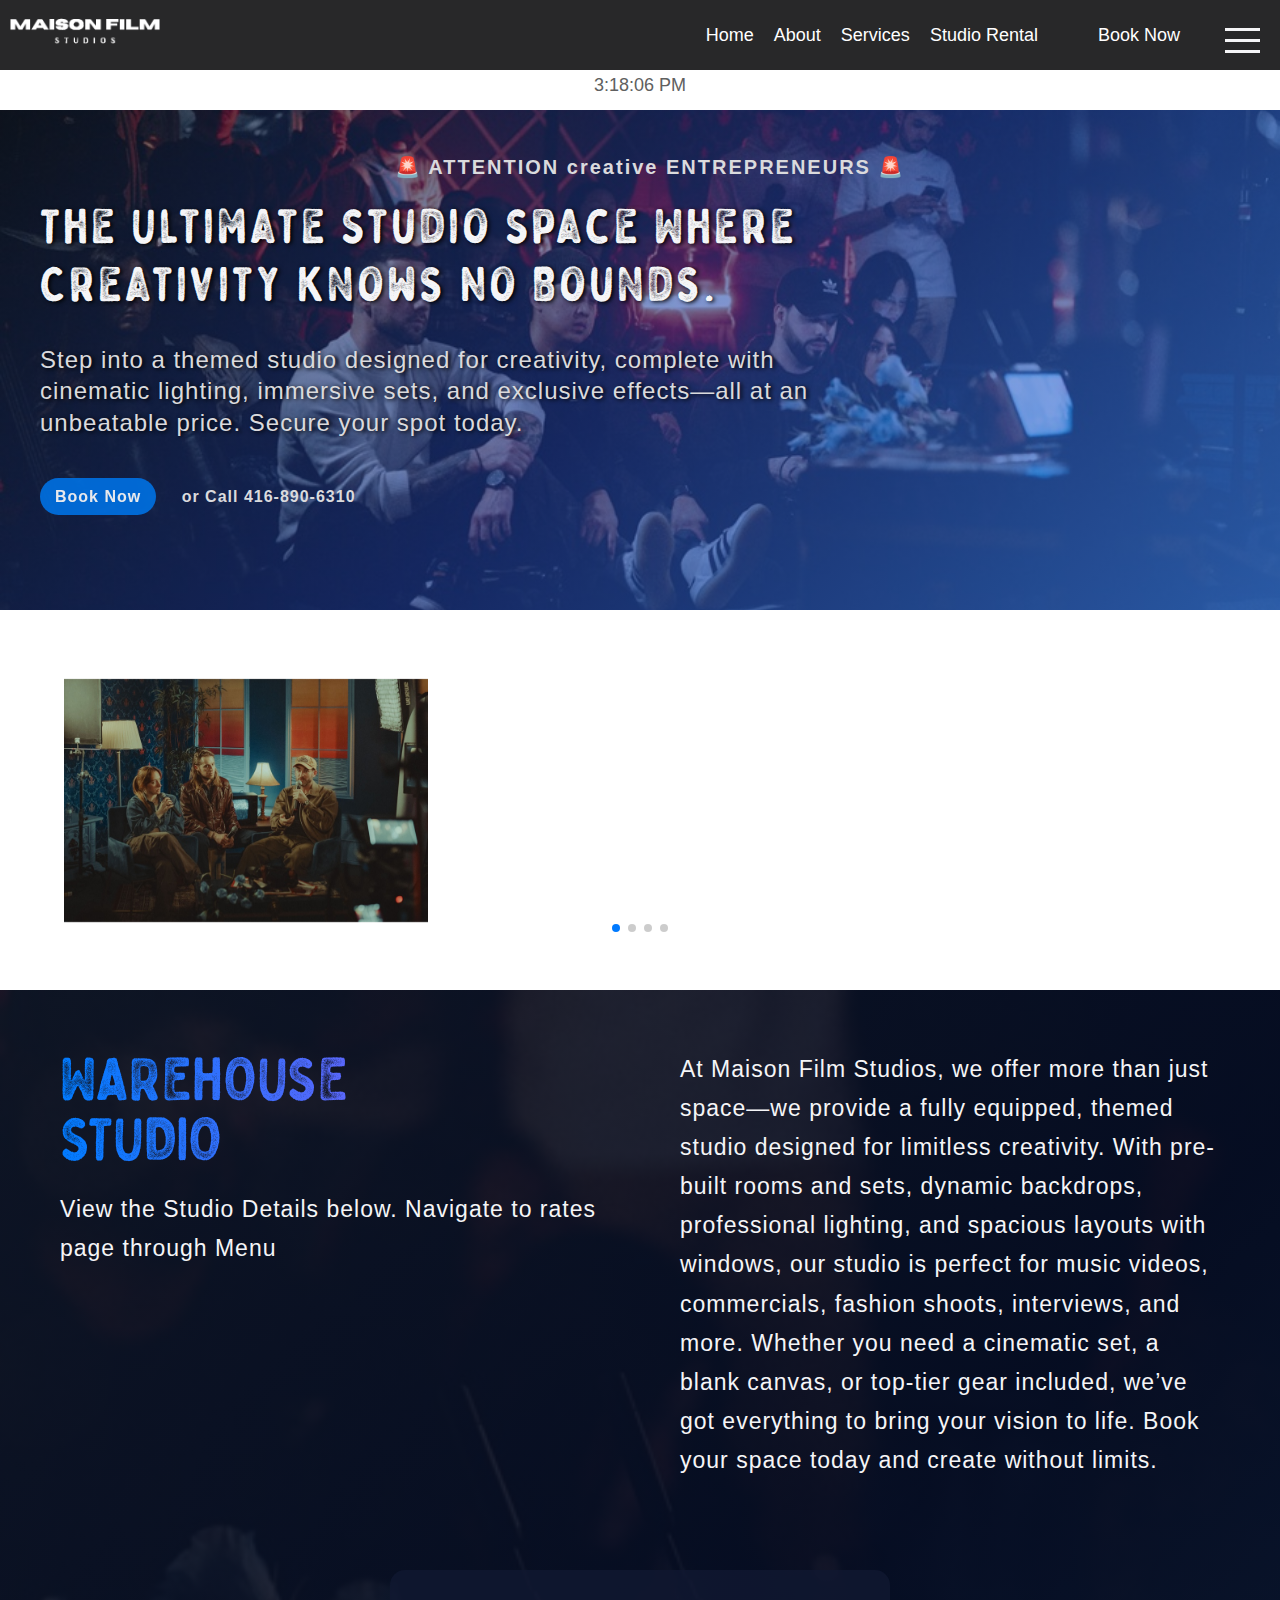
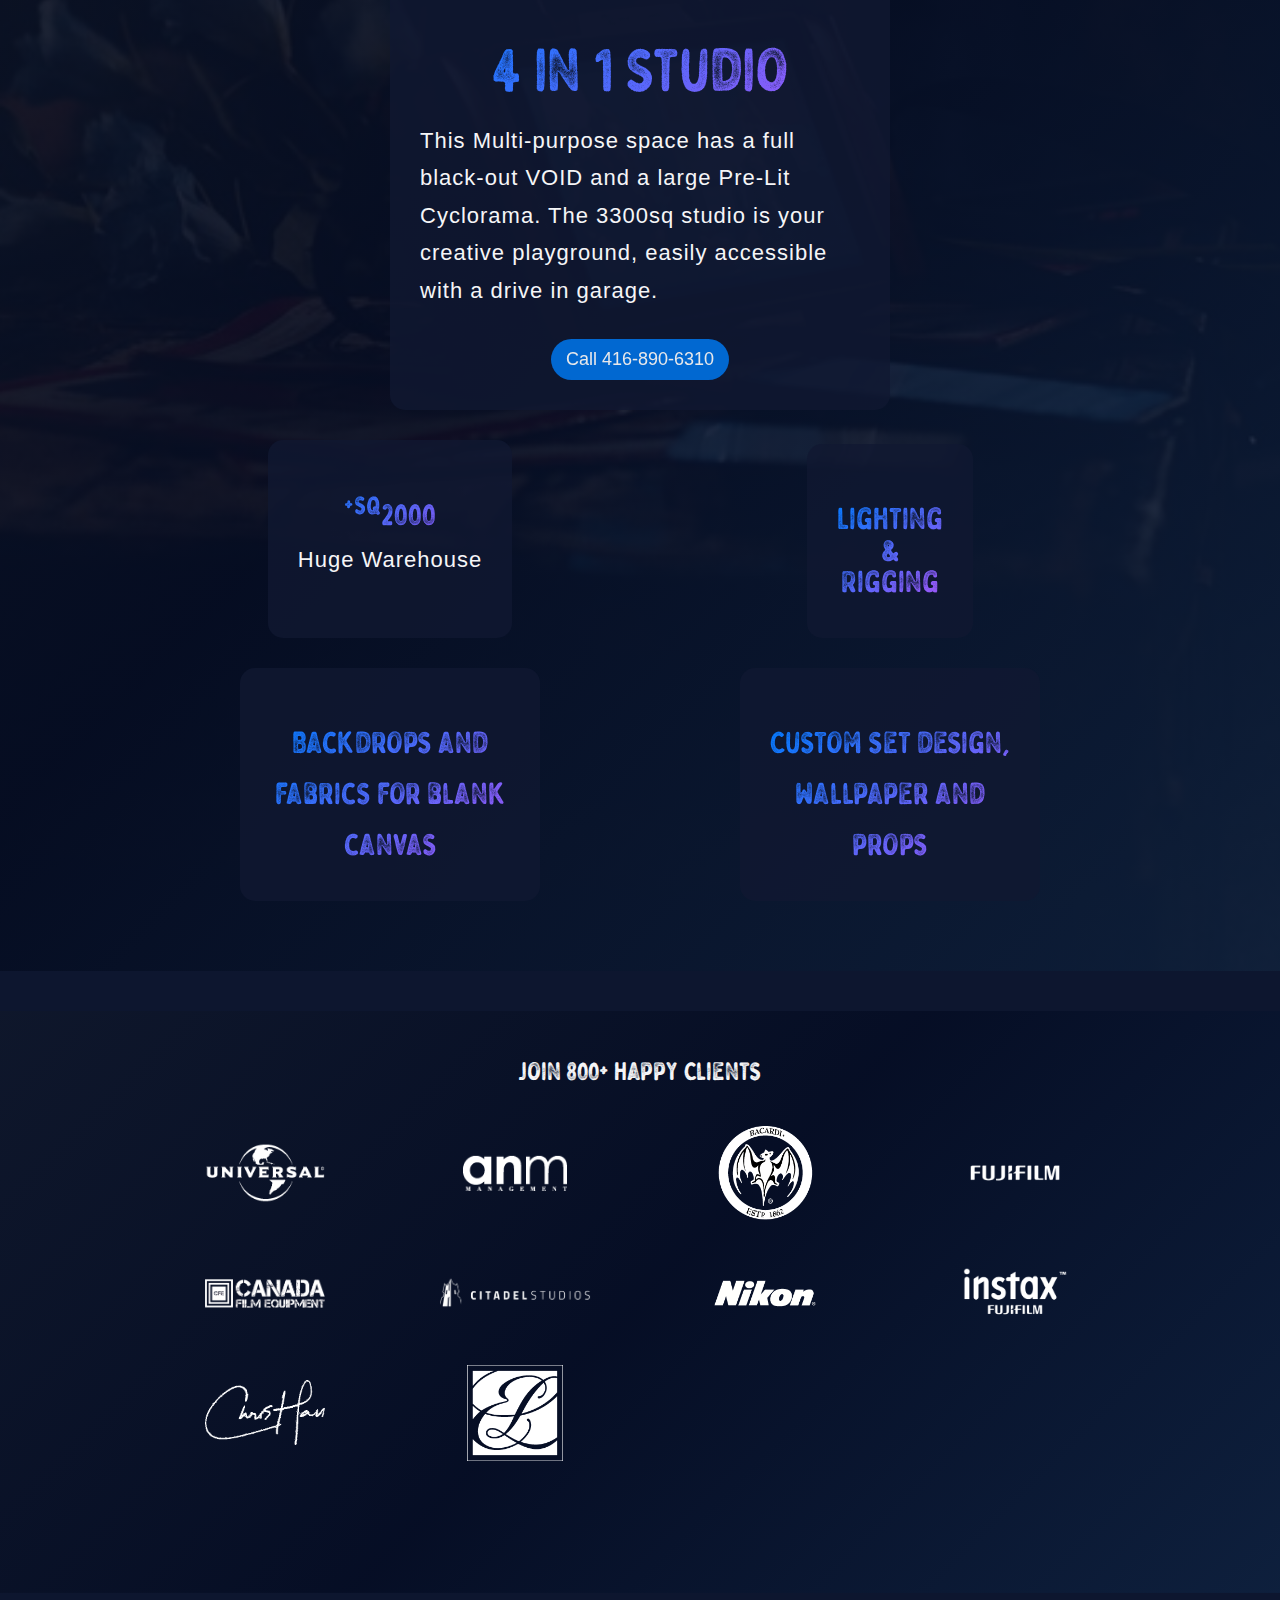
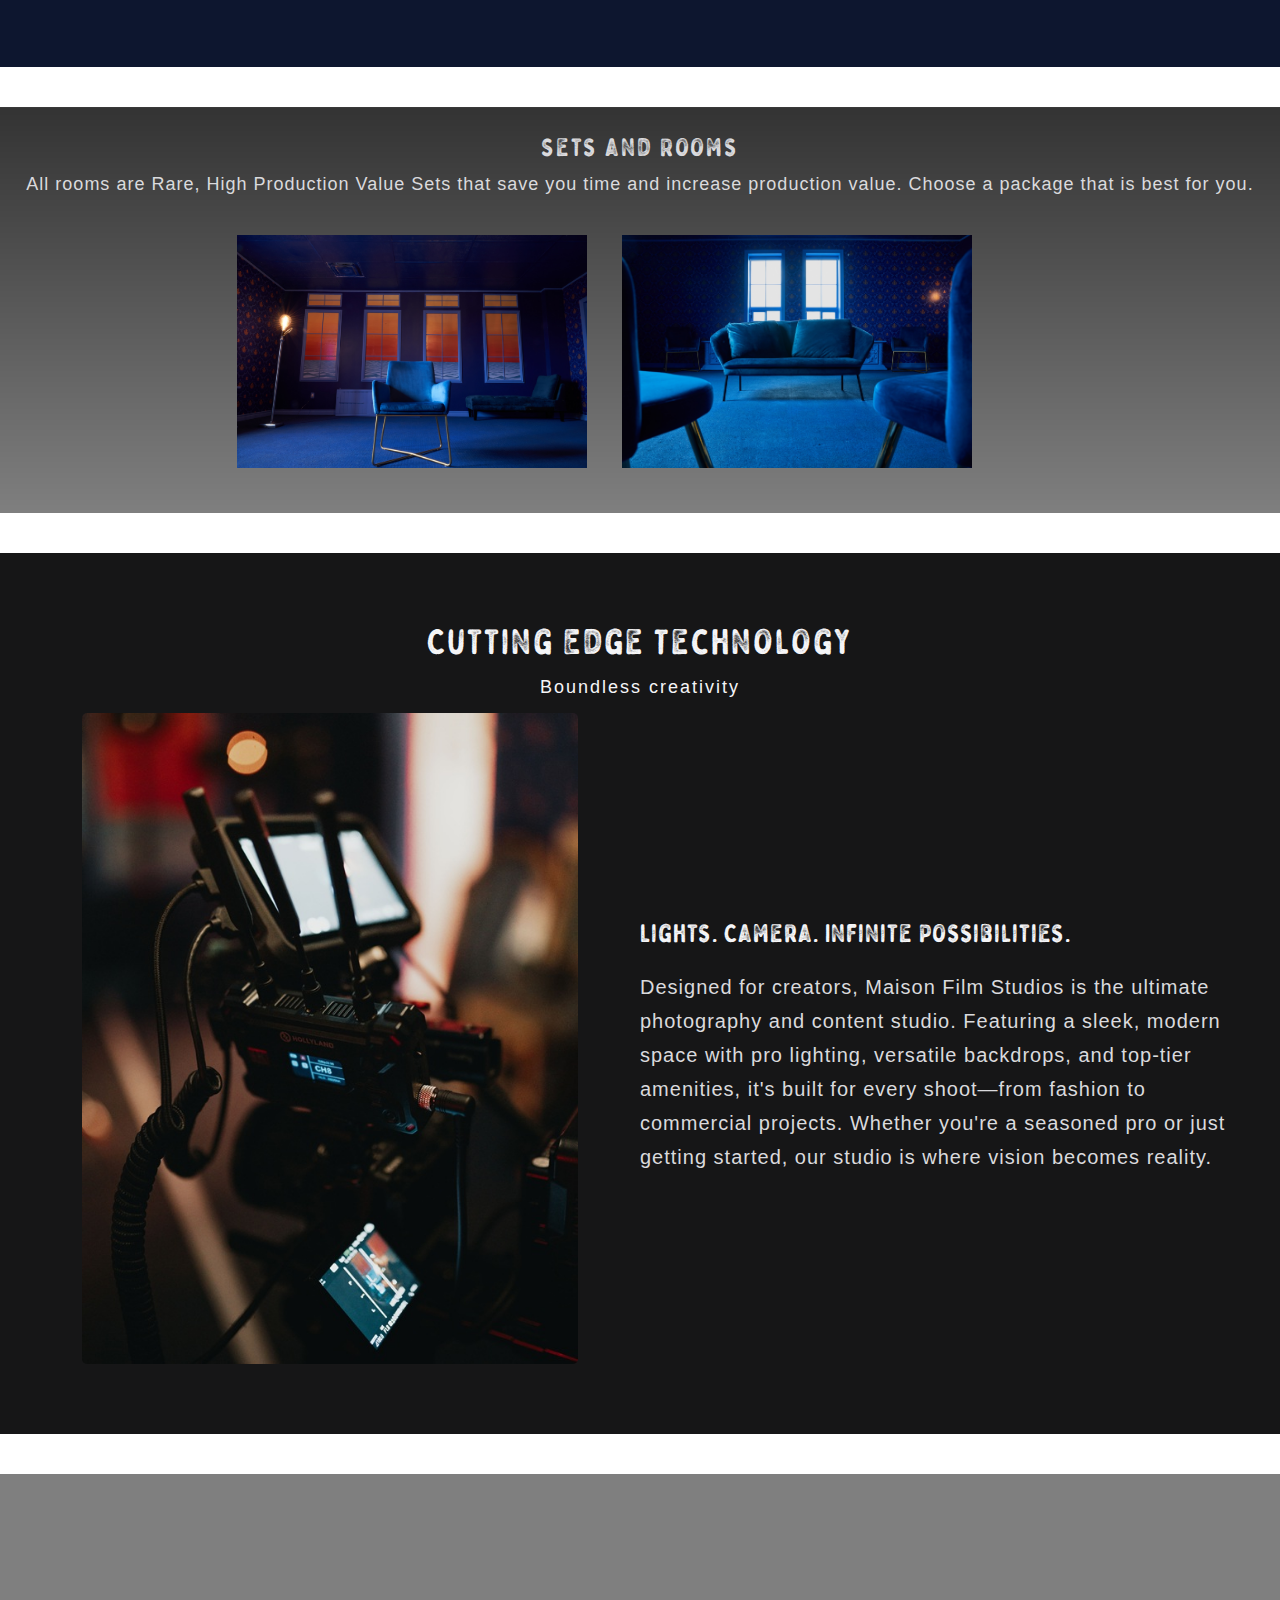
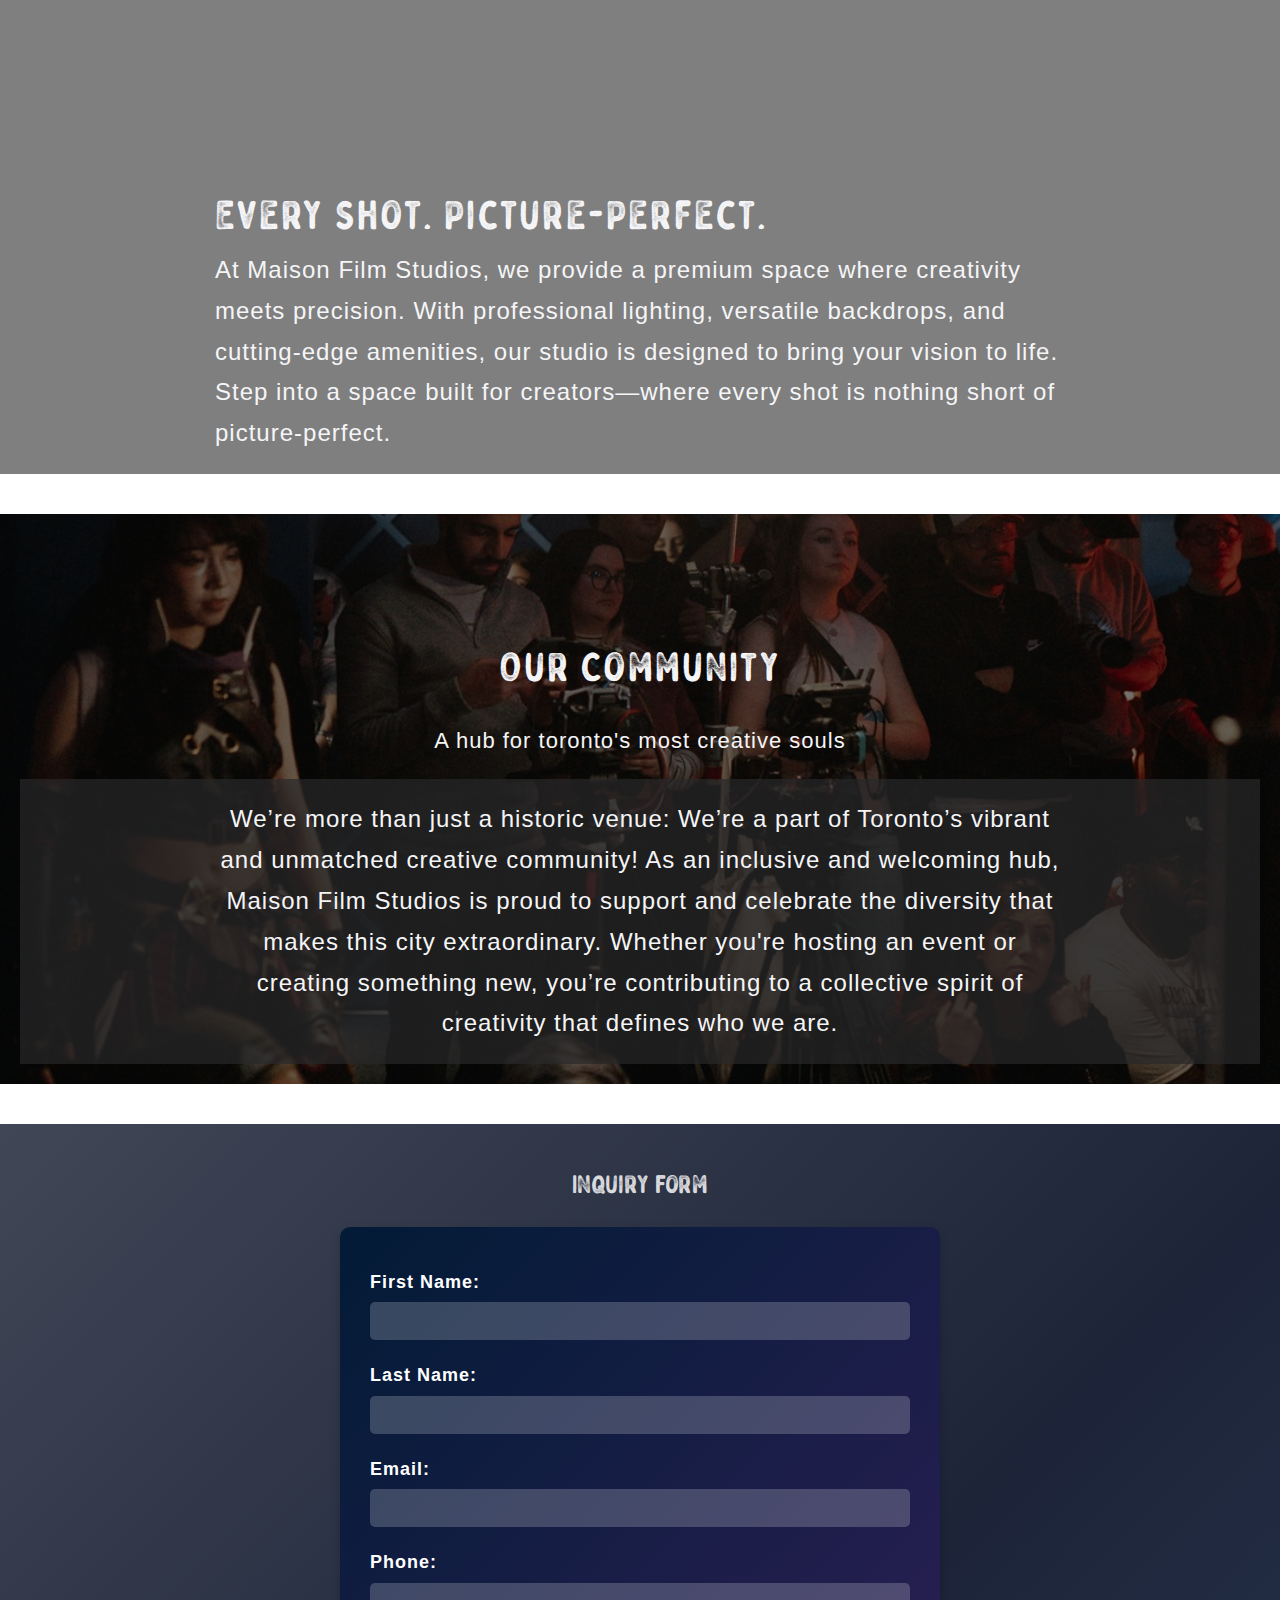
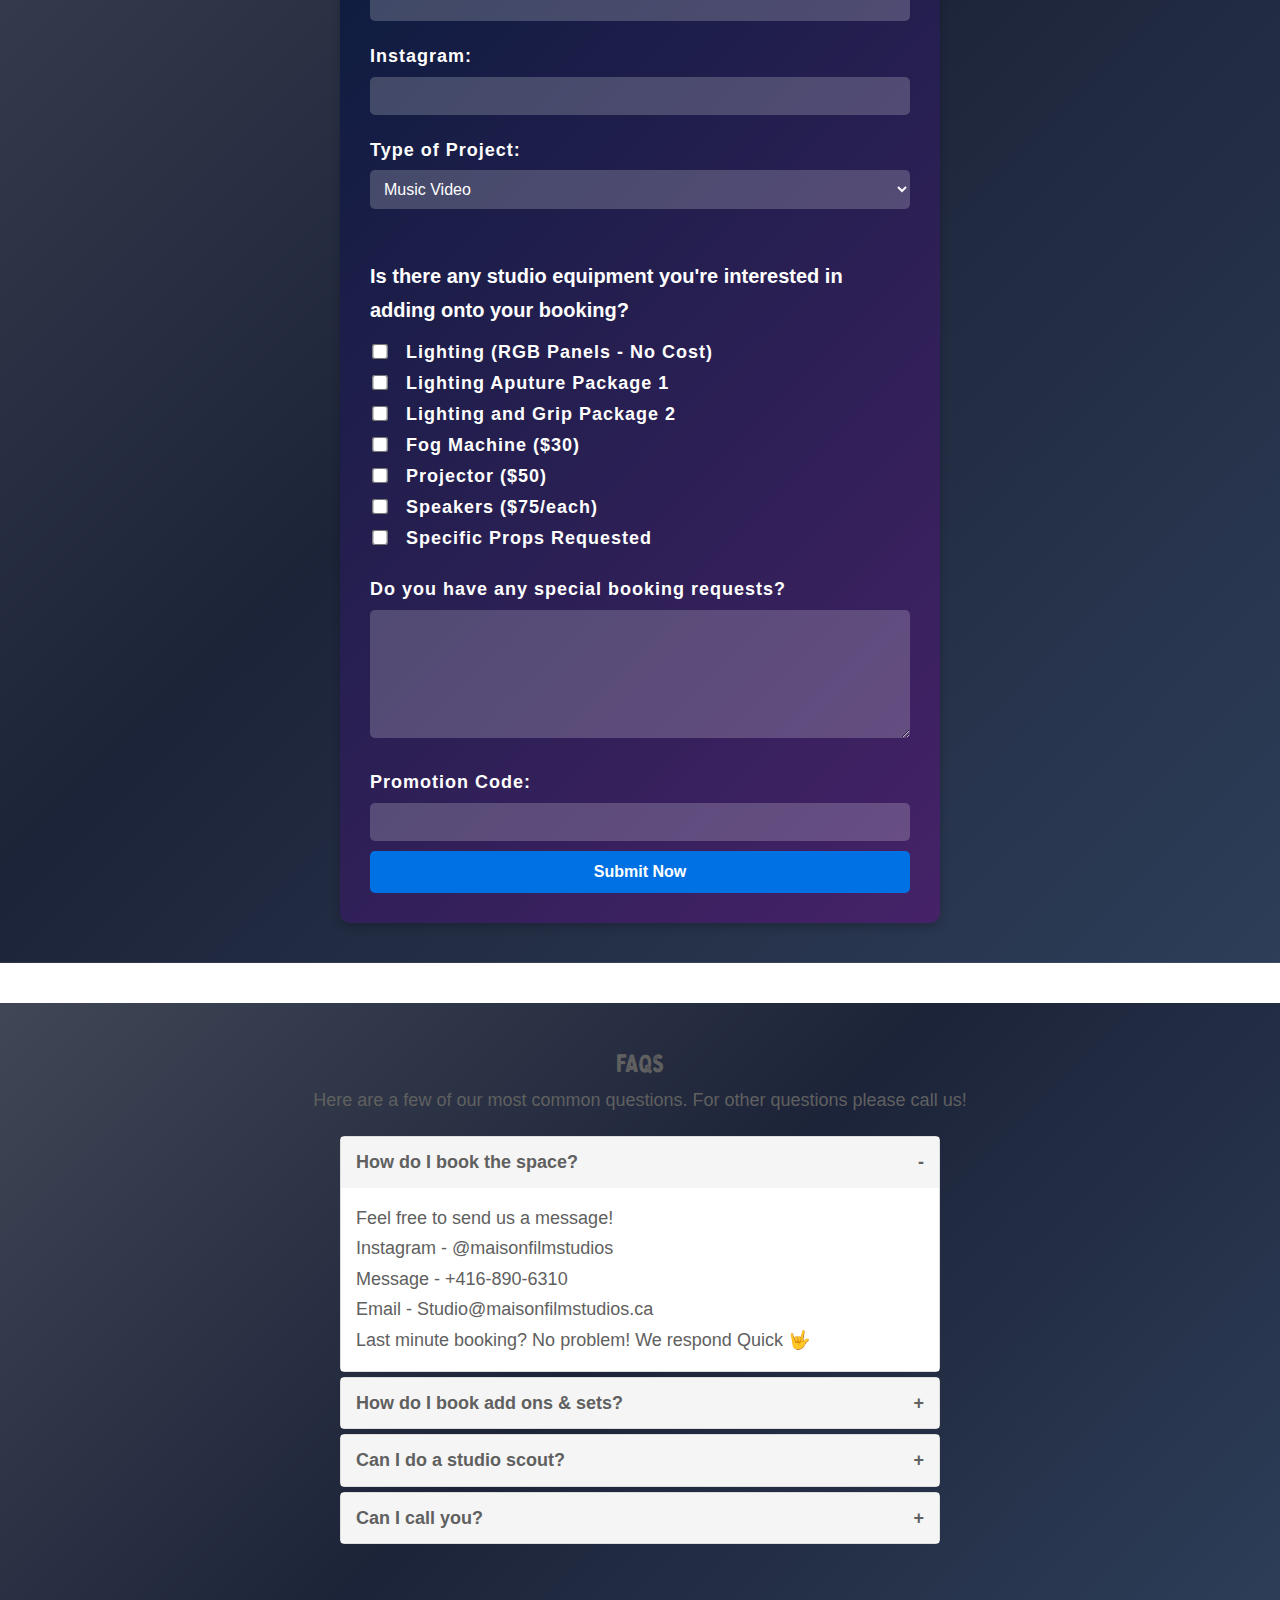
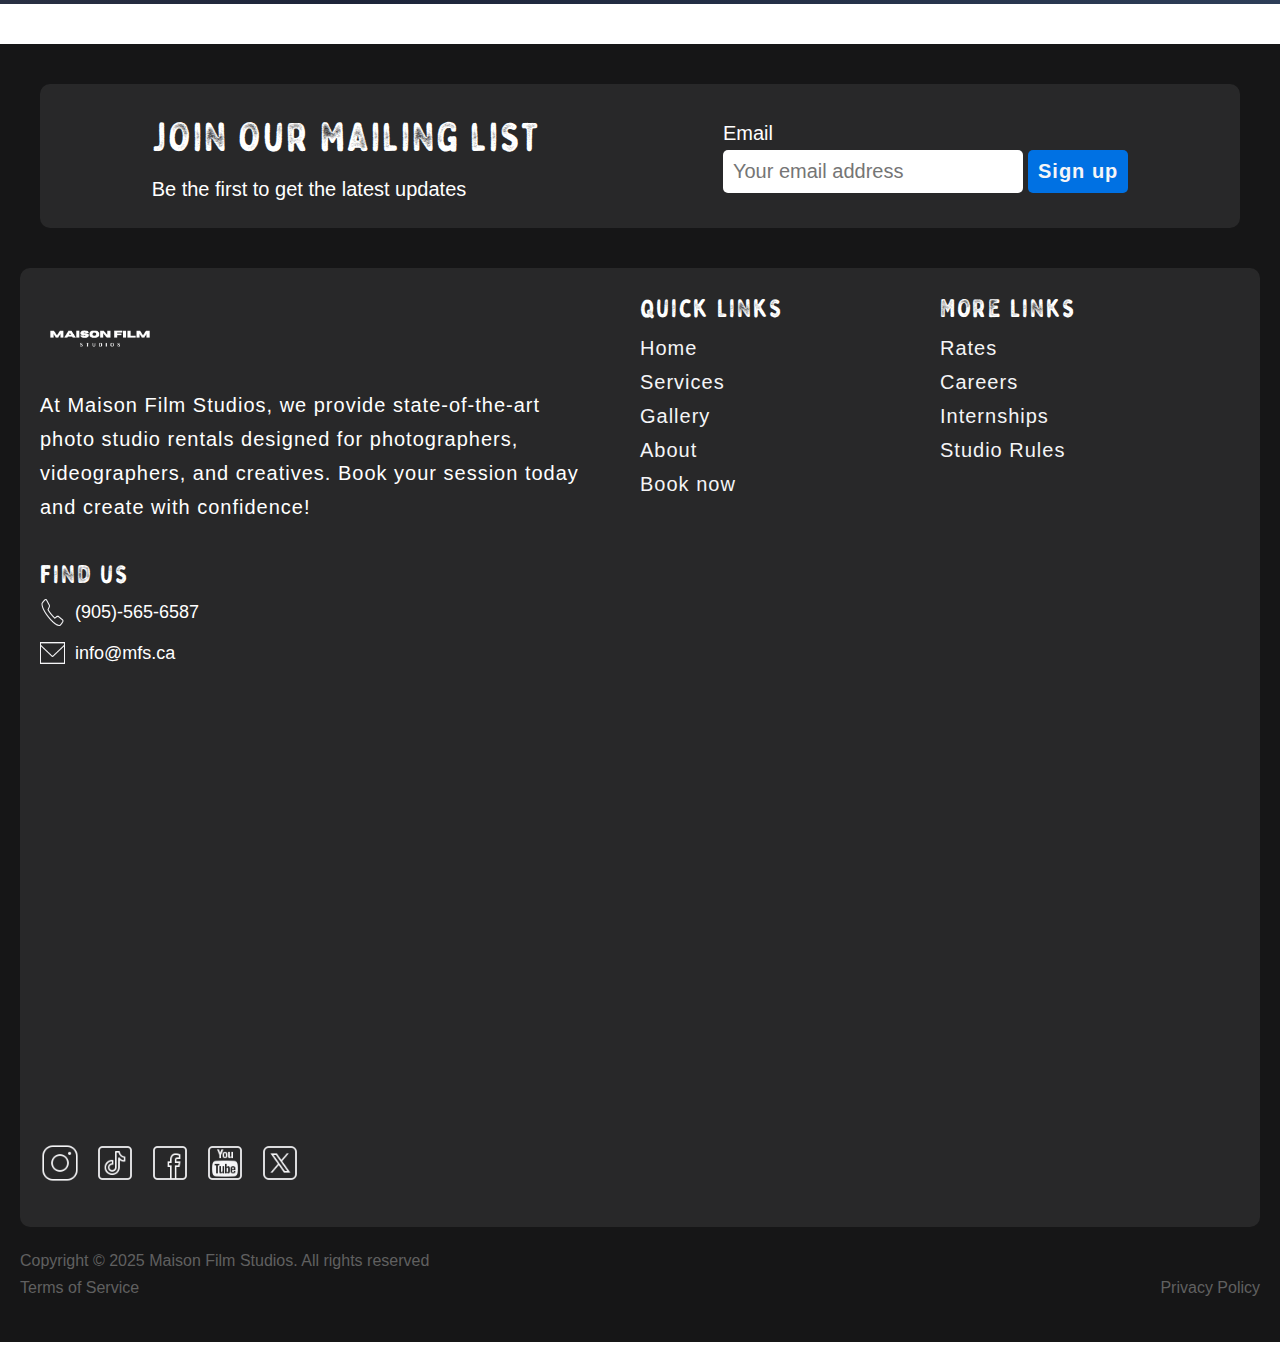
==== commit 20e00862: "add images" ====
--- a/index.html
+++ b/index.html
@@ -118,7 +118,7 @@
                                 </div>
                             </div>
                             <!-- <div class="spaces">
-                                
+                                <img src="" alt=""><img src="" alt=""><img src="" alt=""><img src="" alt="">
                             </div> -->
                         </div>
                     </section>
@@ -144,6 +144,18 @@
                     </section>
                     <div class="scroll-container">
                         <div class="scroll-text">🎥 Velvet<span class="invisible_letter">-</span>Couches 🎥 Velvet<span class="invisible_letter">-</span>Chairs 🎥 360<span class="invisible_letter">-</span>Themed<span class="invisible_letter">-</span>Room 🎥 Themed<span class="invisible_letter">-</span>Corners 🎥 Customizable 🎥 Wifi 🎥 Plants 🎥 Vanity<span class="invisible_letter">-</span>Station 🎥 Bathroom 🎥 Floor<span class="invisible_letter">-</span>Mirrors 🎥 Vintage<span class="invisible_letter">-</span>Furniture 🎥 Fun<span class="invisible_letter">-</span>Props 🎥 Working<span class="invisible_letter">-</span>Retro<span class="invisible_letter">-</span>TV 🎥 Smoke<span class="invisible_letter">-</span>Machine 🎥 Backdrops 🎥 Stands 🎥 Lights 🎥 Projector 🎥 Work<span class="invisible_letter">-</span>Tables 🎥 Aputure 🎥
+                        </div>
+                    </div>
+                </section>
+                <section class="sets">
+                    <div class="container">
+                        <h2>Sets and Rooms</h2>
+                        <p>All rooms are Rare, High Production Value Sets that save you time and increase production value. Choose a package that is best for you.</p>
+                        <div class="images">
+                            <img src="./assets/images/sets_1.JPG" alt="">
+                            <img src="./assets/images/sets_2.JPG" alt="">
+                            <img src="./assets/images/form_bg.png" alt="">
+                            <img src="./assets/images/clients.JPG" alt="">
                         </div>
                     </div>
                 </section>
--- a/assets/css/main.css
+++ b/assets/css/main.css
@@ -436,6 +436,36 @@
     width: 80px;
     margin-bottom: 6rem;
   }
+
+  /* SETS */
+
+.sets {
+  background-image: linear-gradient(rgba(0, 0, 0, 0.8), rgba(0, 0, 0, 0.5)), url(../images/dummy_2.jpg);
+  background-size: cover;
+  background-position: center;
+  text-align: center;
+  color: var(--foreground-color-darker);
+  display: grid;
+  padding: 2rem;
+}
+
+.sets h2 {
+  letter-spacing: 2px;
+}
+
+.sets p {
+  letter-spacing: 1px;
+}
+
+.sets .images {
+  margin-top: 2rem;
+}
+
+.sets img {
+  width: 350px;
+  margin: 1.5rem;
+}
+
   /* CUTTING EDGE */
   .cutting_edge {
     background-color: var(--background-color);
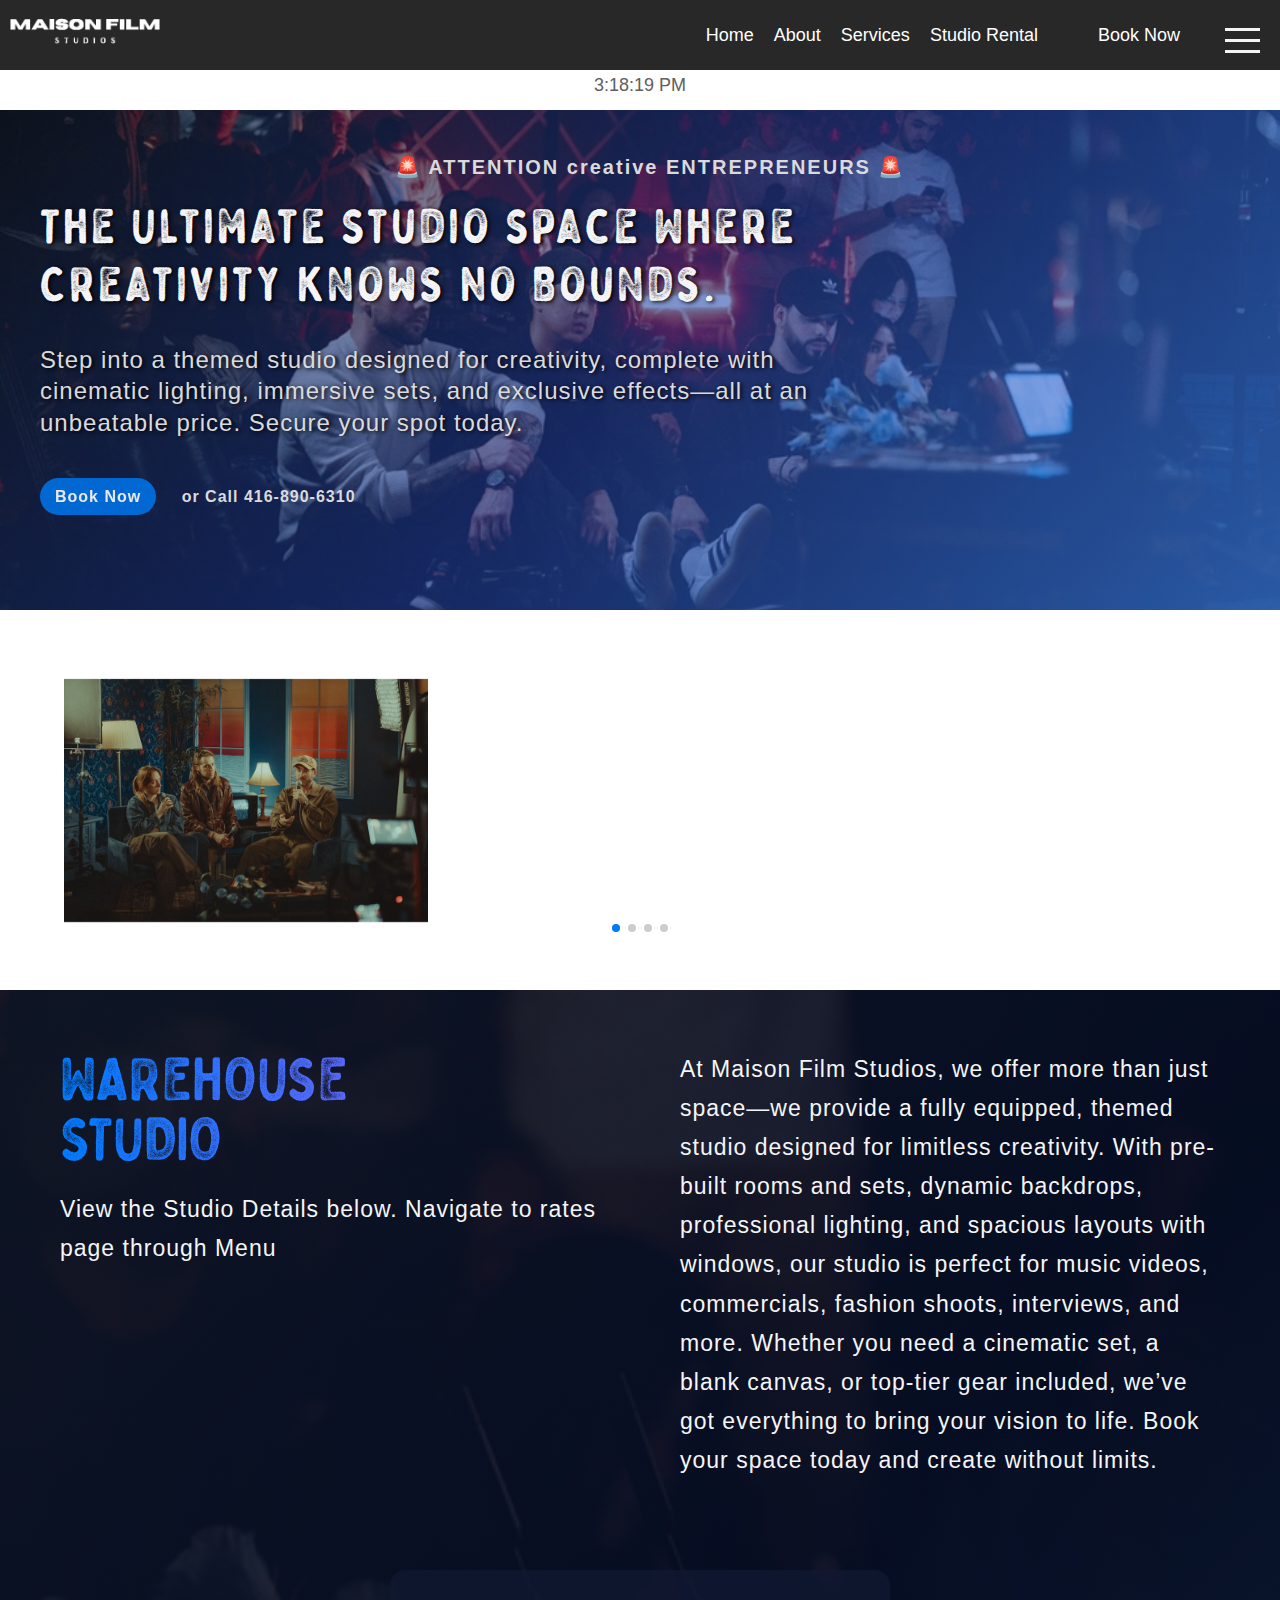
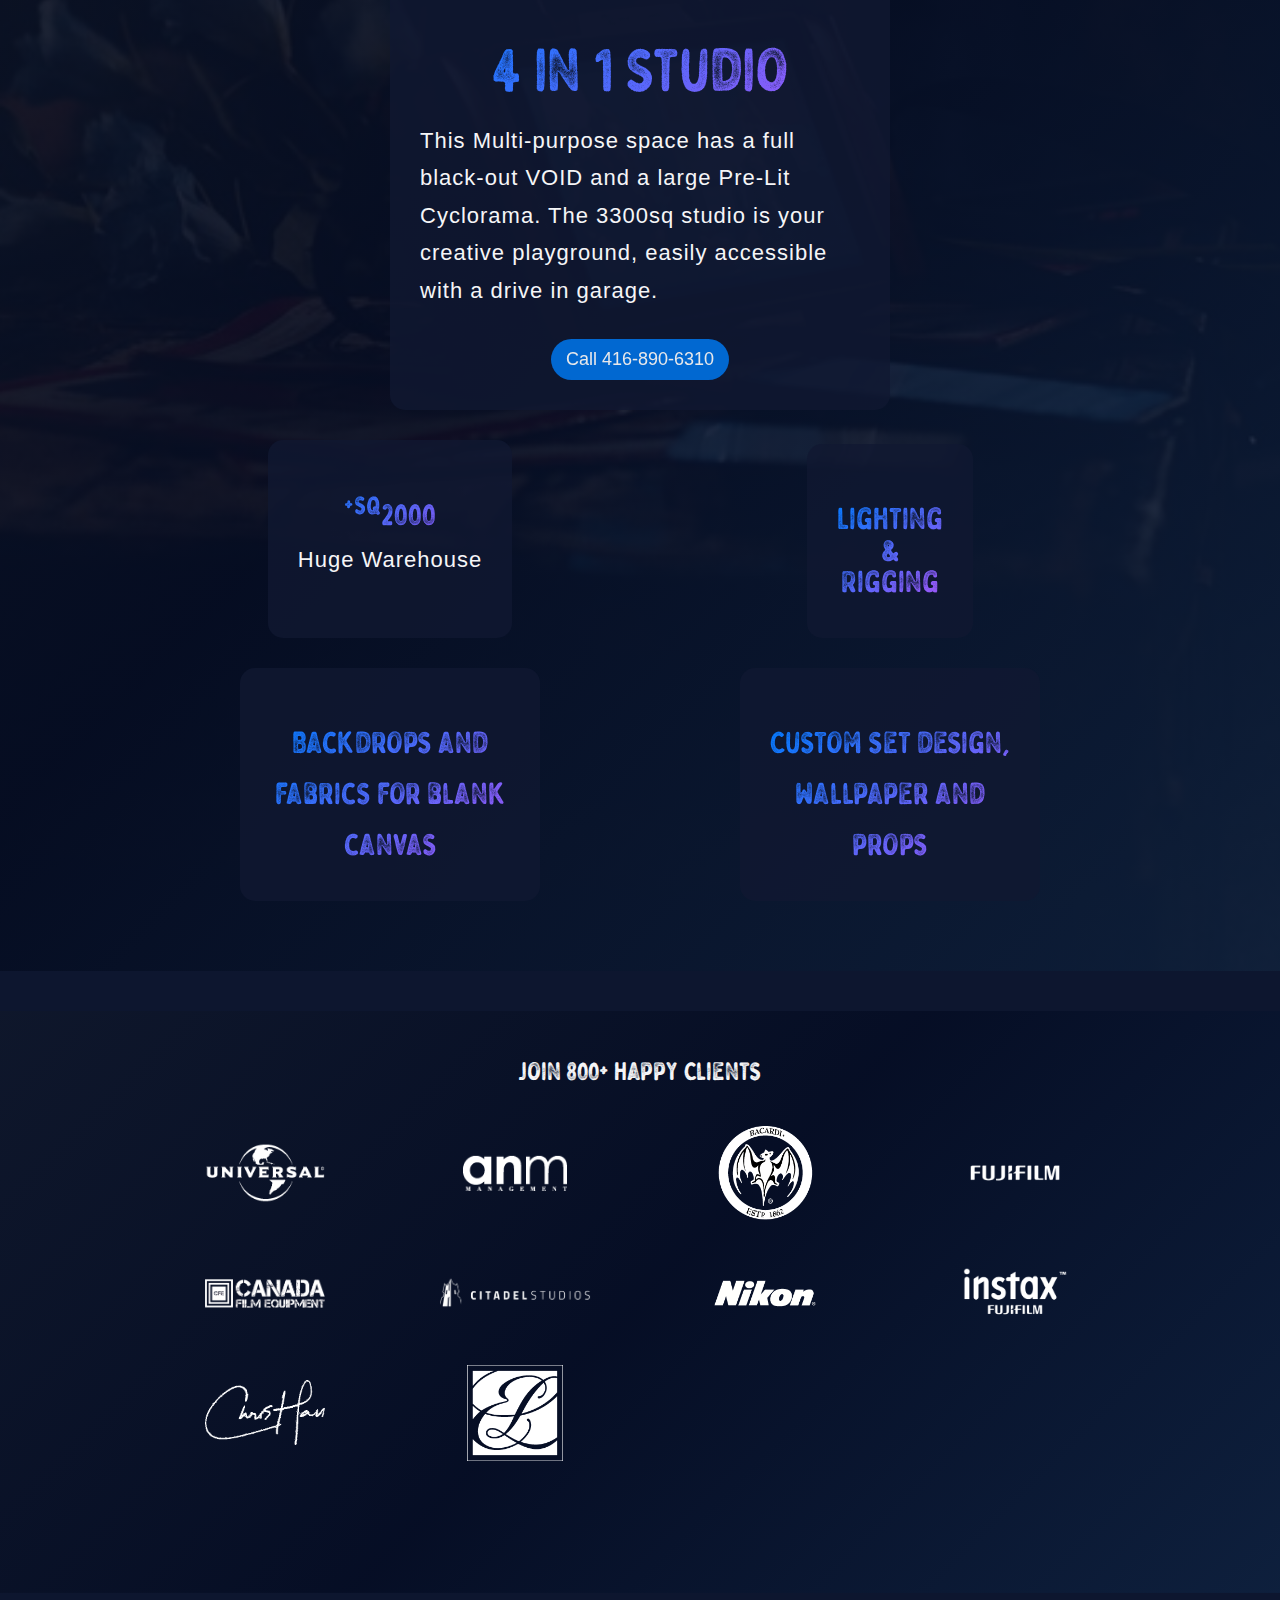
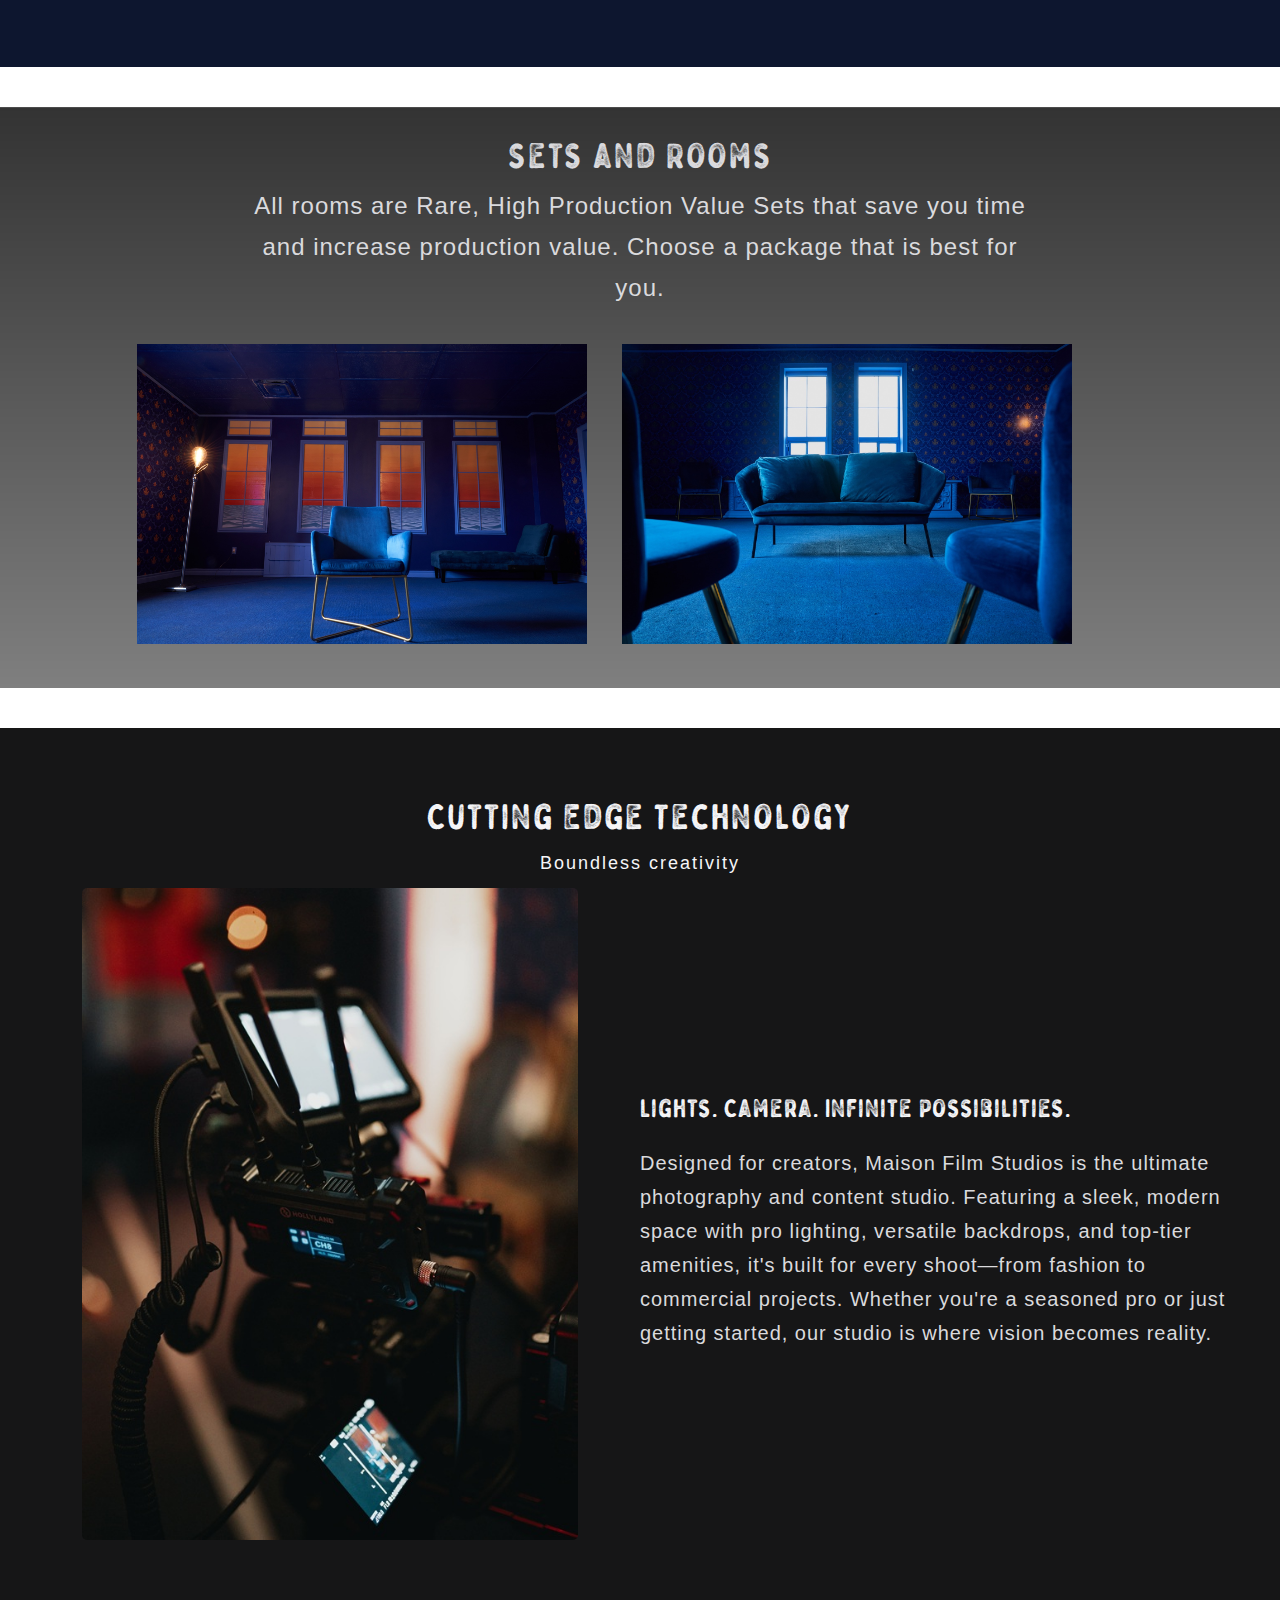
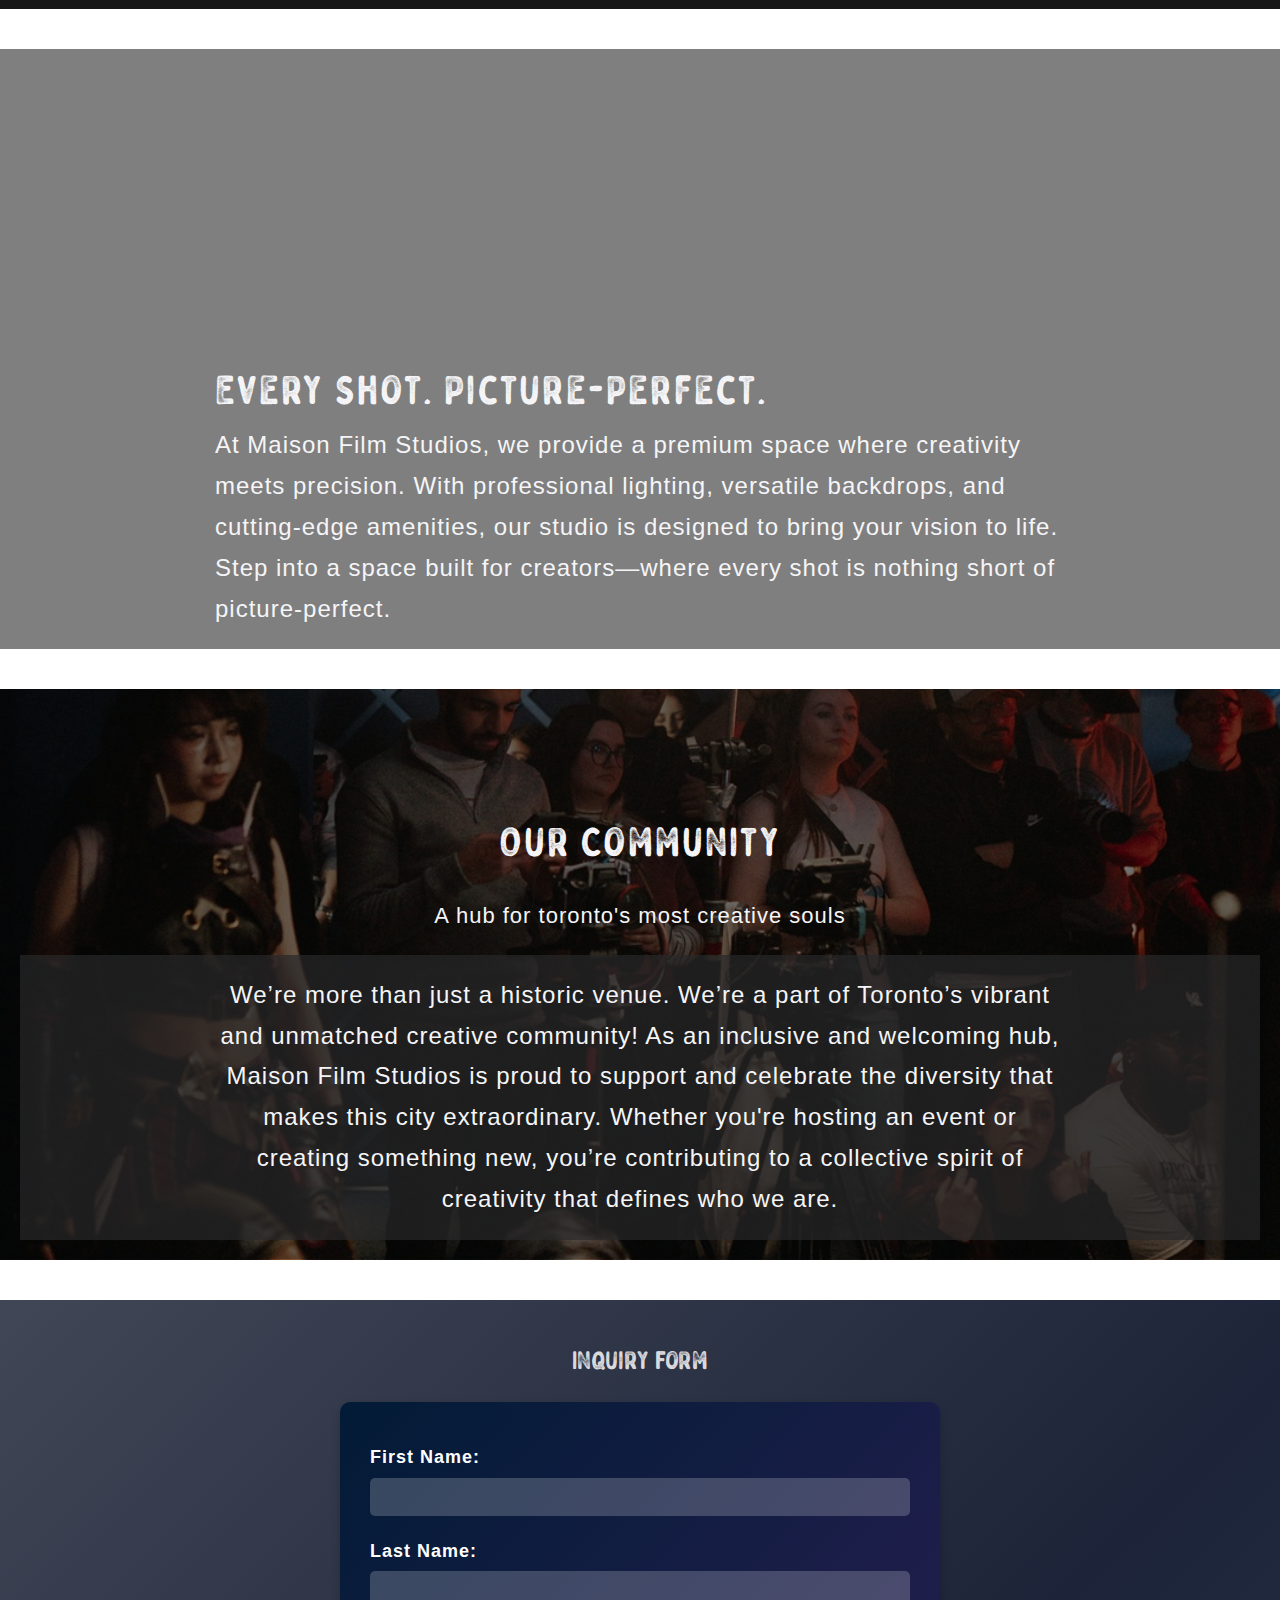
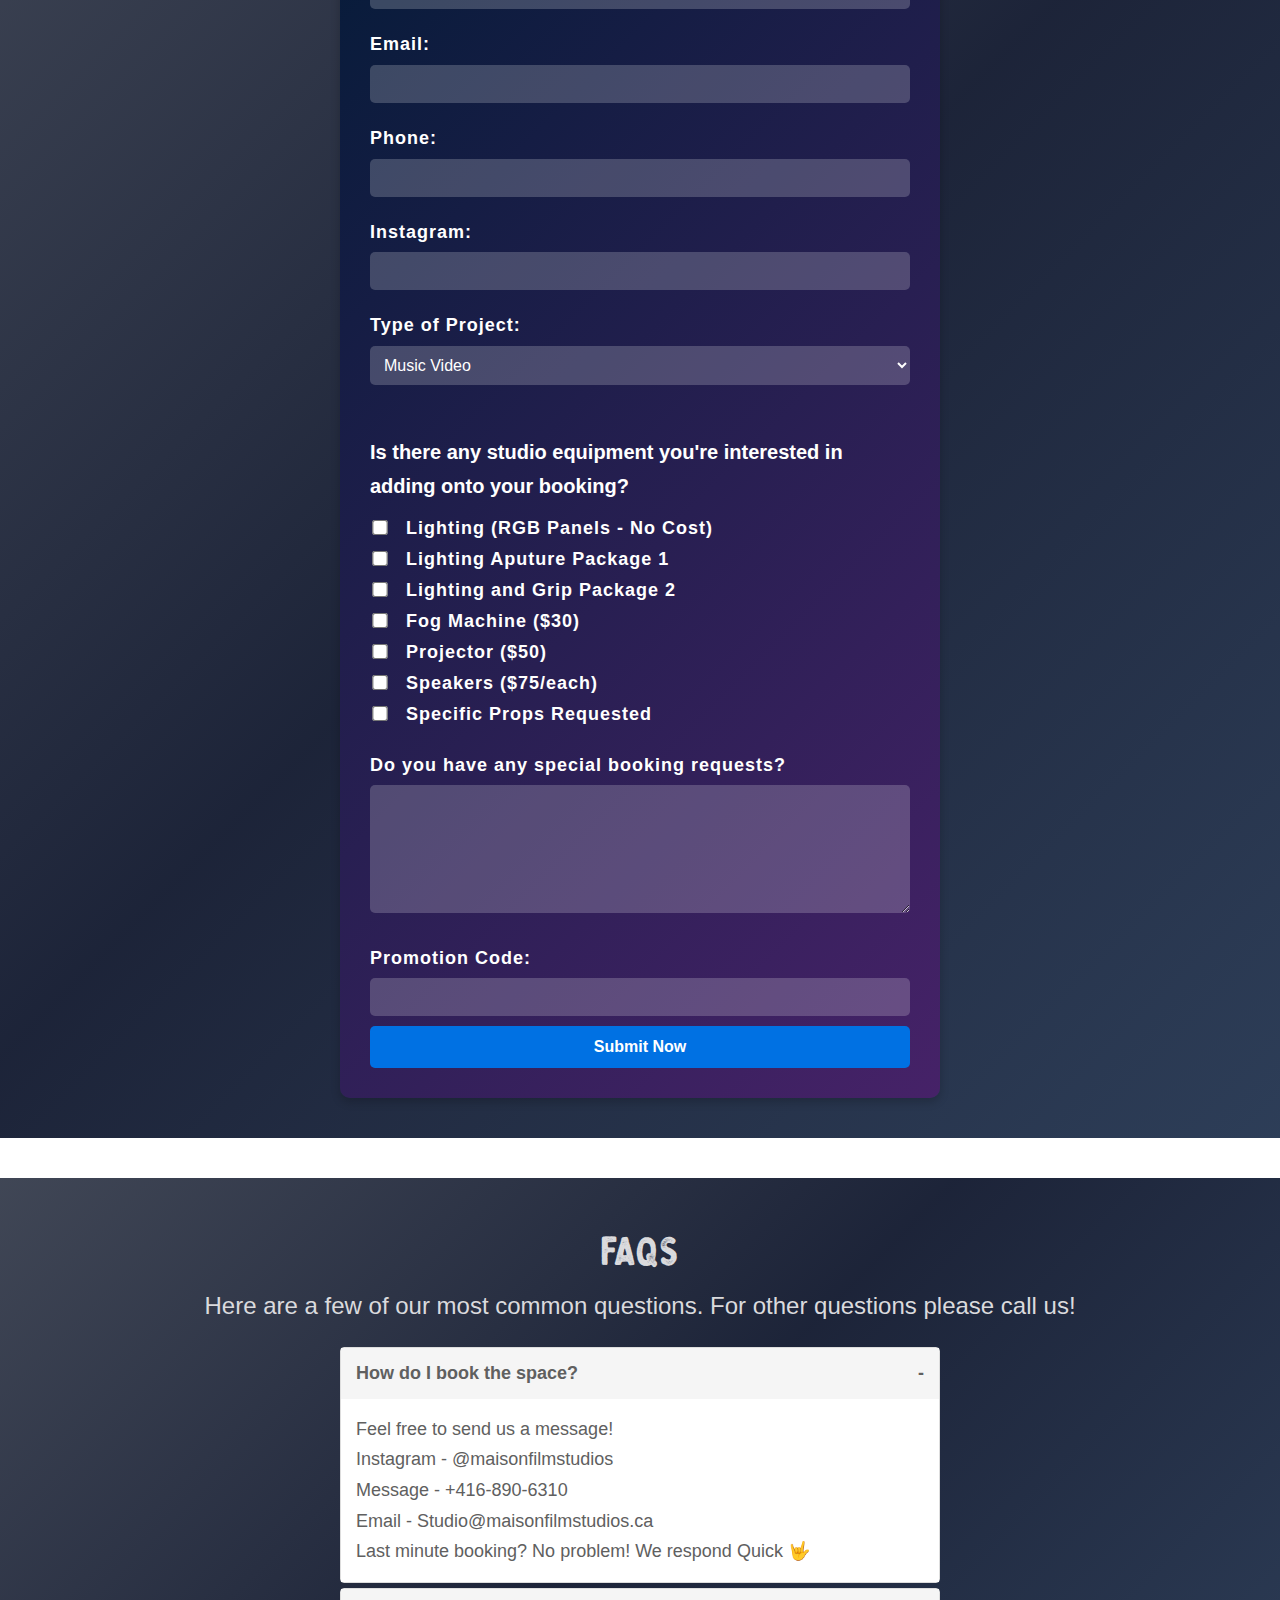
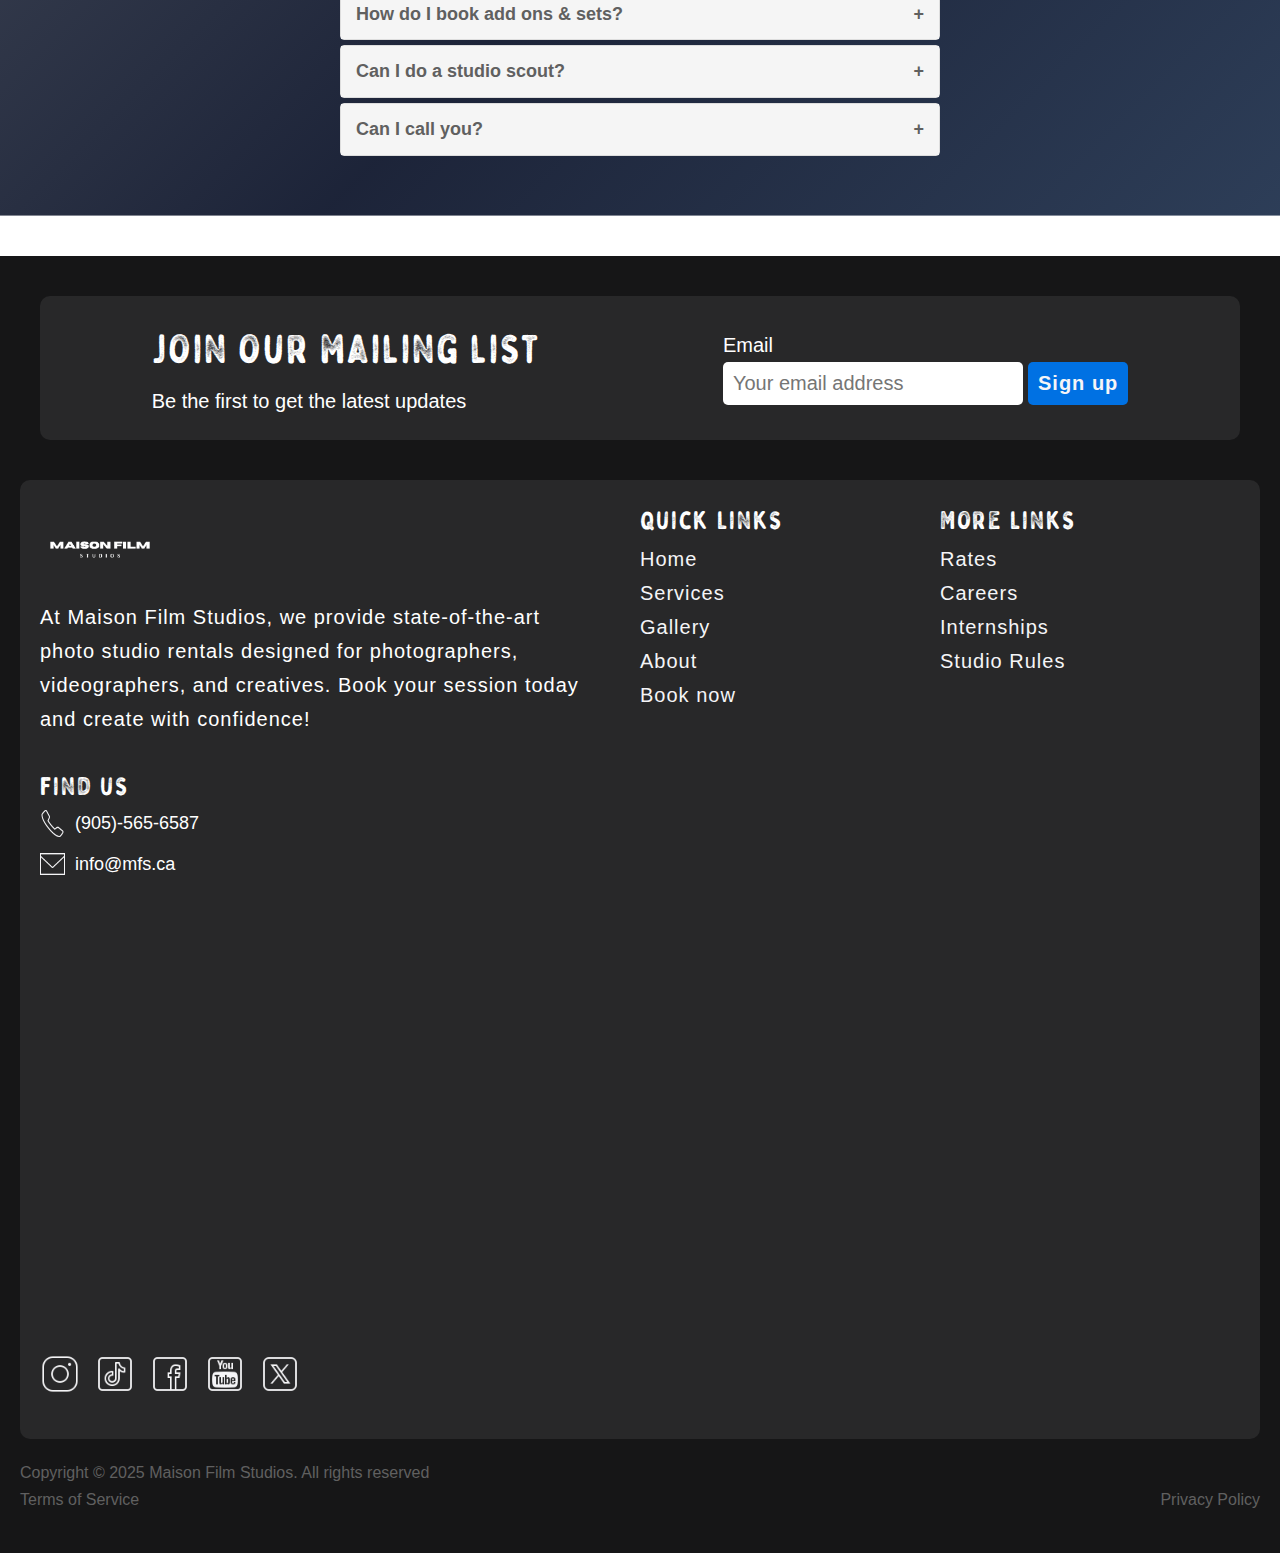
==== commit d4f3fc11: "style section" ====
--- a/index.html
+++ b/index.html
@@ -193,7 +193,7 @@
                         <p>A hub for toronto's
                             most creative souls</p>
                             <div class="community_text">
-                                <p>We’re more than just a historic venue: We’re a part of Toronto’s vibrant and unmatched creative community! As an inclusive and welcoming hub, Maison Film Studios is proud to support and celebrate the diversity that makes this city extraordinary. Whether you're hosting an event or creating something new, you’re contributing to a collective spirit of creativity that defines who we are.</p>
+                                <p>We’re more than just a historic venue. We’re a part of Toronto’s vibrant and unmatched creative community! As an inclusive and welcoming hub, Maison Film Studios is proud to support and celebrate the diversity that makes this city extraordinary. Whether you're hosting an event or creating something new, you’re contributing to a collective spirit of creativity that defines who we are.</p>
                             </div>
                     </div>
                     
--- a/assets/css/main.css
+++ b/assets/css/main.css
@@ -784,6 +784,7 @@
   .faqs h2,
   .faqs p{
     text-align: center;
+    color: var(--foreground-color-darker);
   }
 .accordion-wrapper {
   max-width: 600px;
--- a/assets/css/responsive.css
+++ b/assets/css/responsive.css
@@ -218,14 +218,27 @@
     }
 
     .dummy_2_content h2,
-    .community h2 {
+    .community h2,
+    .sets h2,
+    .faqs h2 {
         font-size: 4rem;
     }
 
     .dummy_2_content p,
-    .community .community_text p {
+    .community .community_text p,
+    .sets p,
+    .faqs p {
         font-size: 2.4rem;
     }
+
+    .sets p {
+        max-width: 800px;
+        margin: auto;
+    }
+    .sets img {
+        width: 400px;
+       
+      }
 }
 
 @media screen and (min-width: 1200px) {
@@ -245,7 +258,8 @@
         
     }
 
-    .cutting_edge .text h2{
+    .cutting_edge .text h2,
+    .sets h2{
         font-size: 3.5rem;
     }
 
@@ -271,6 +285,11 @@
     .subscribe input {
         font-size: 2rem;
     }
+
+    .sets img {
+        width: 450px;
+       
+      }
 }
 
 @media screen and (min-width: 1400px) {
@@ -291,4 +310,13 @@
     .dummy_content p {
         font-size: 2.5rem;
     }
+
+    .sets .images  {
+        max-width: 1200px;
+        margin: auto;
+    }
+
+    .sets img {
+        width: 500px;
+      }
 }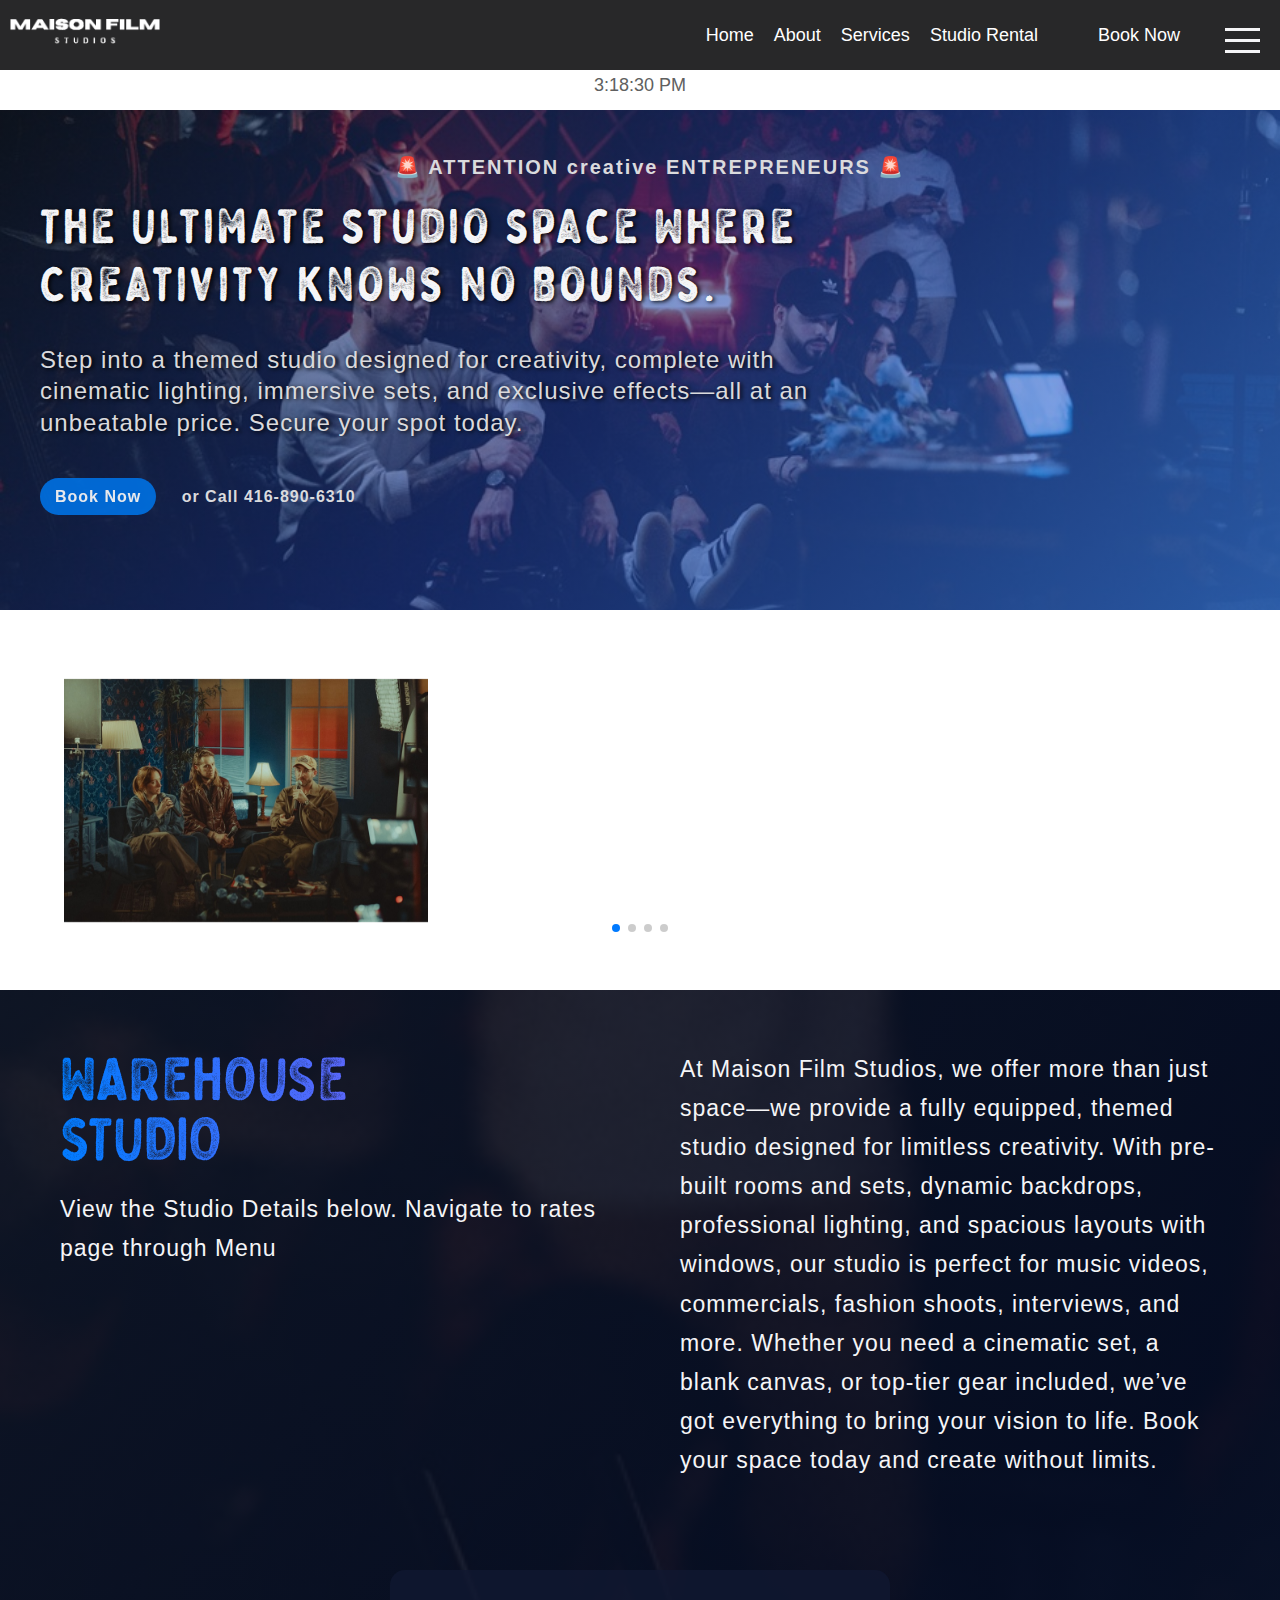
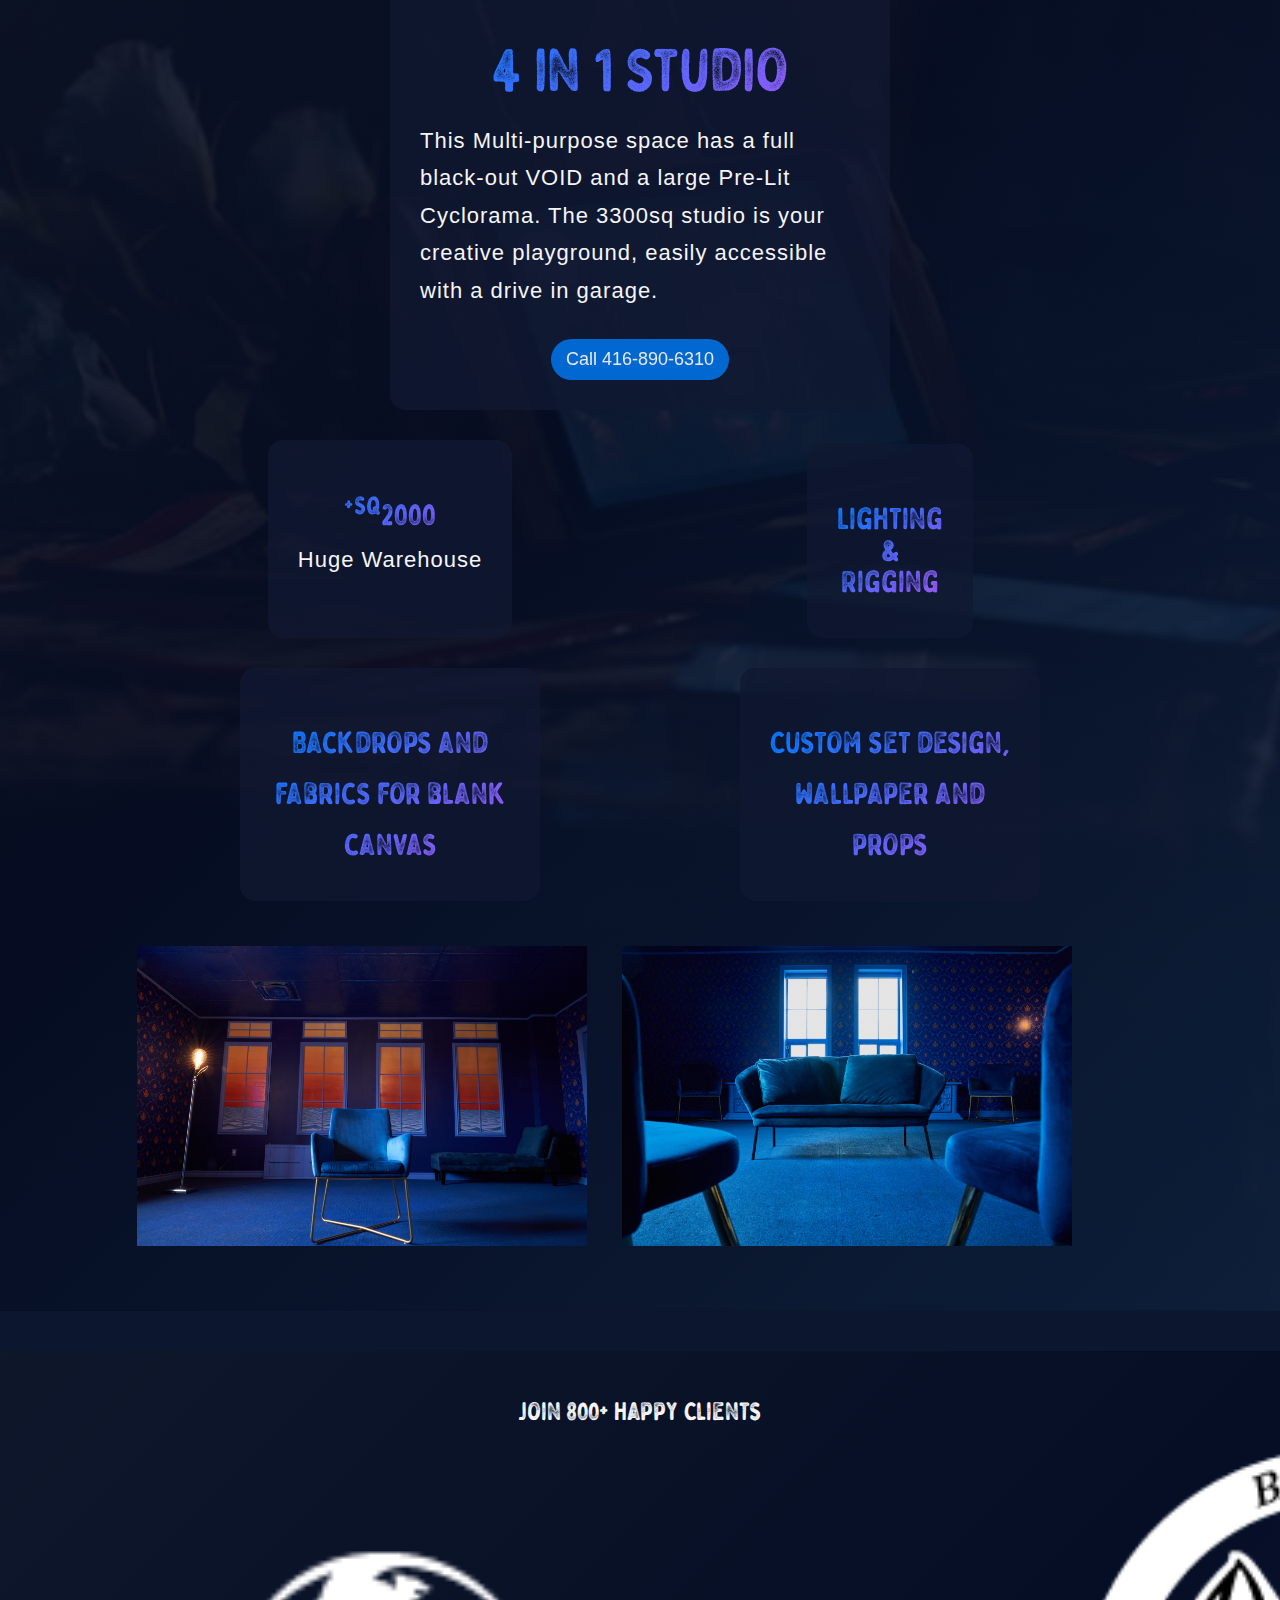
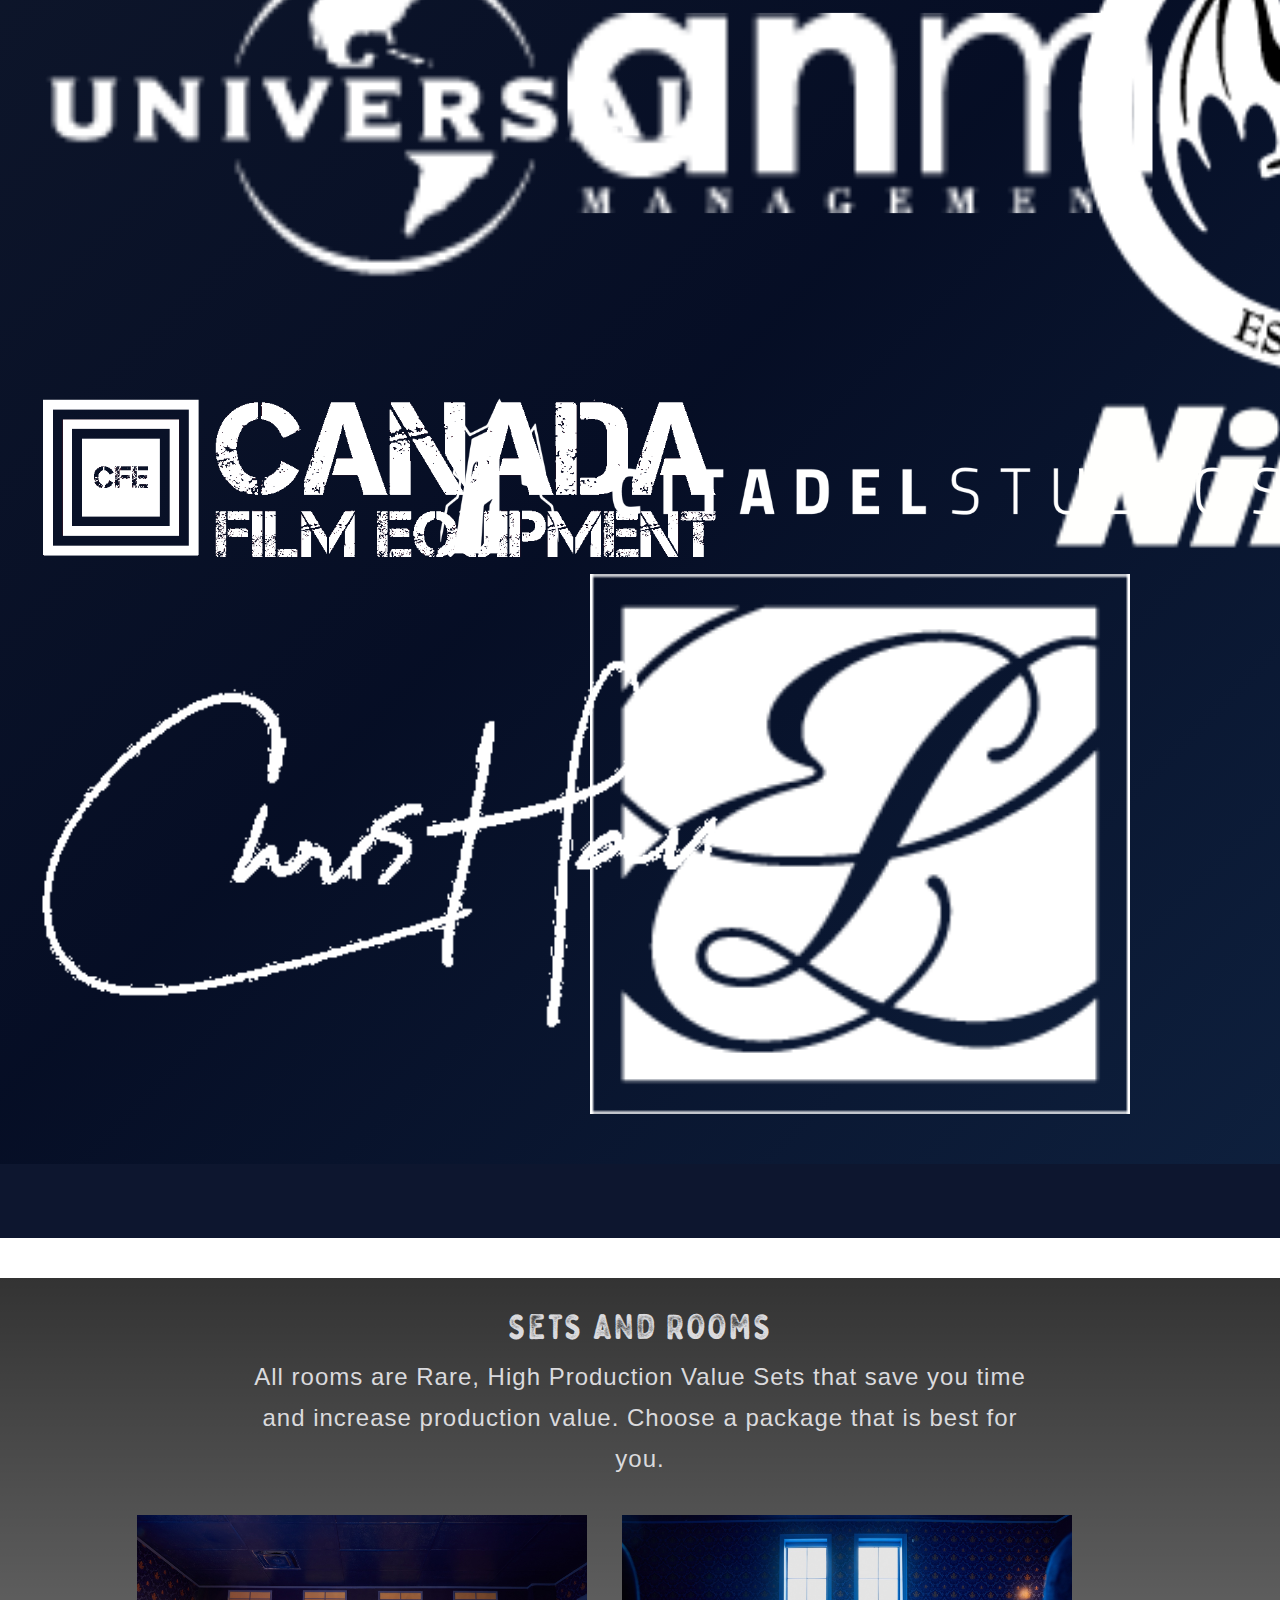
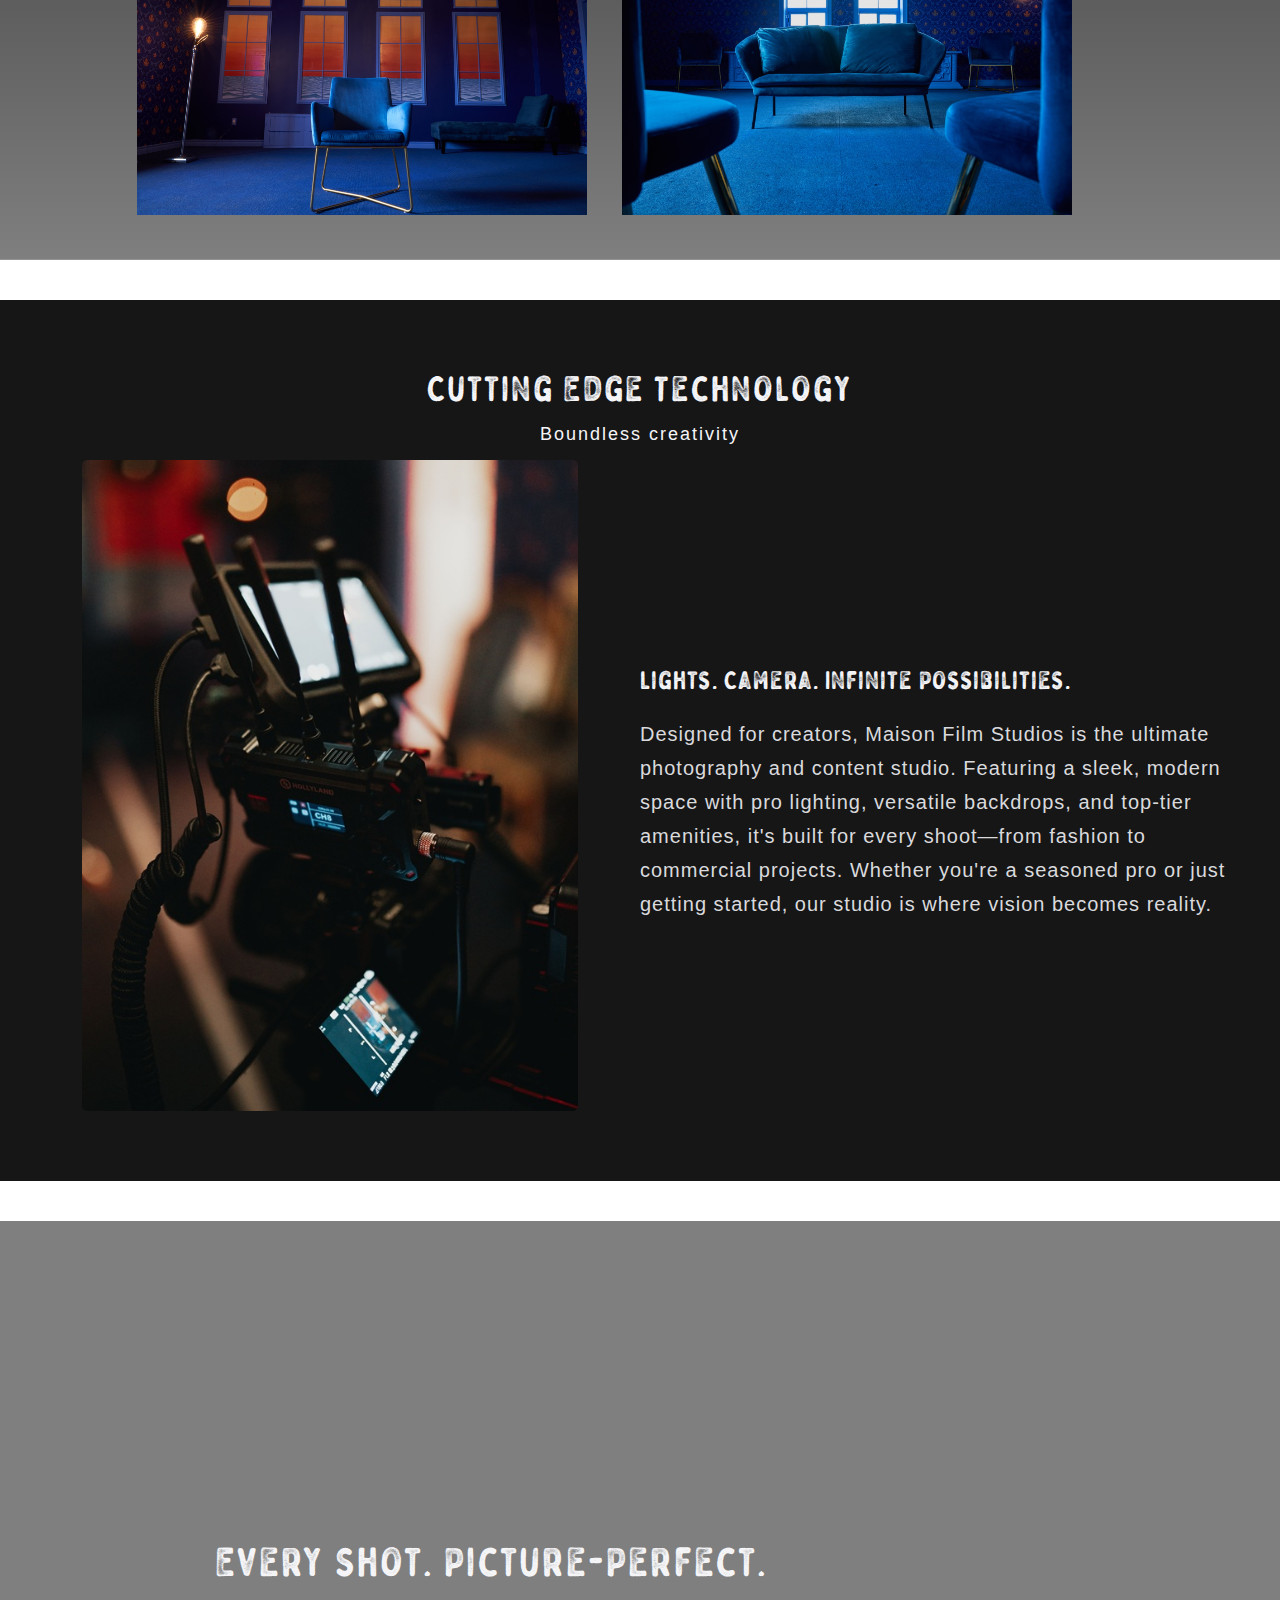
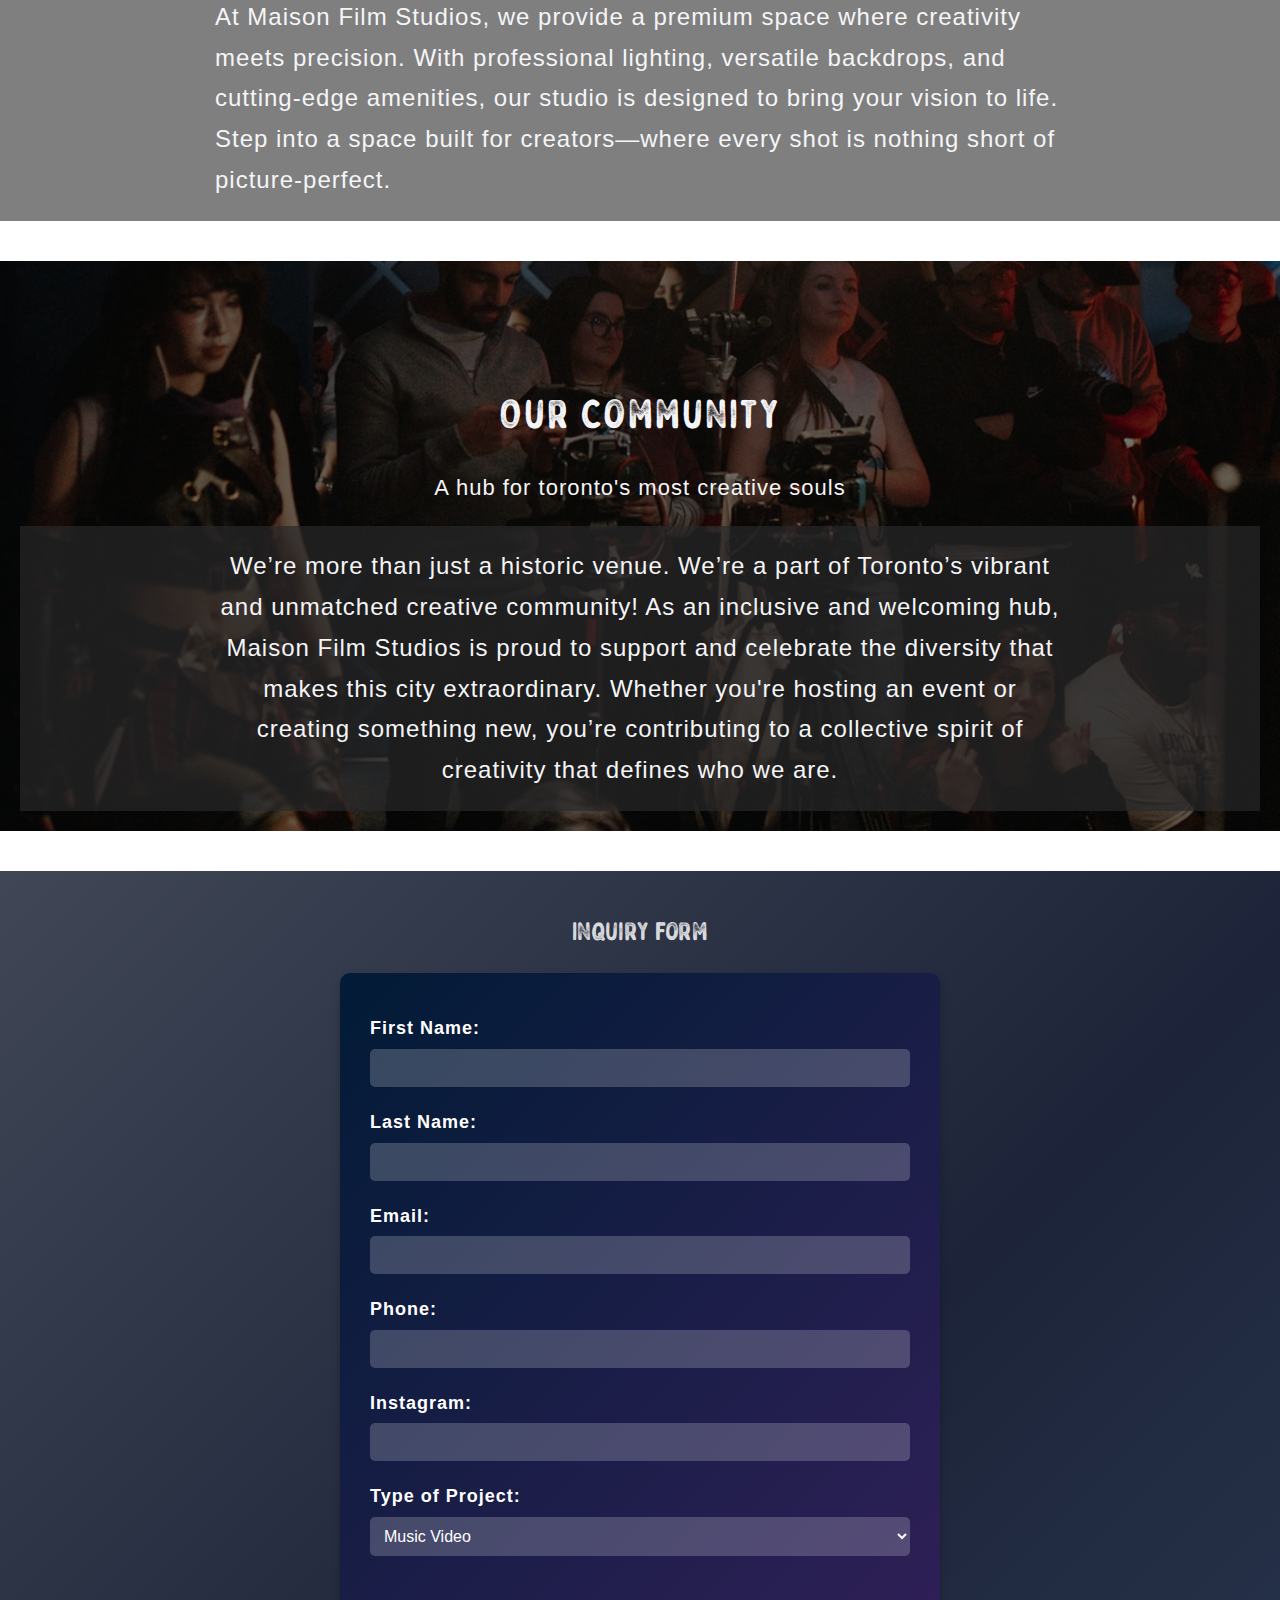
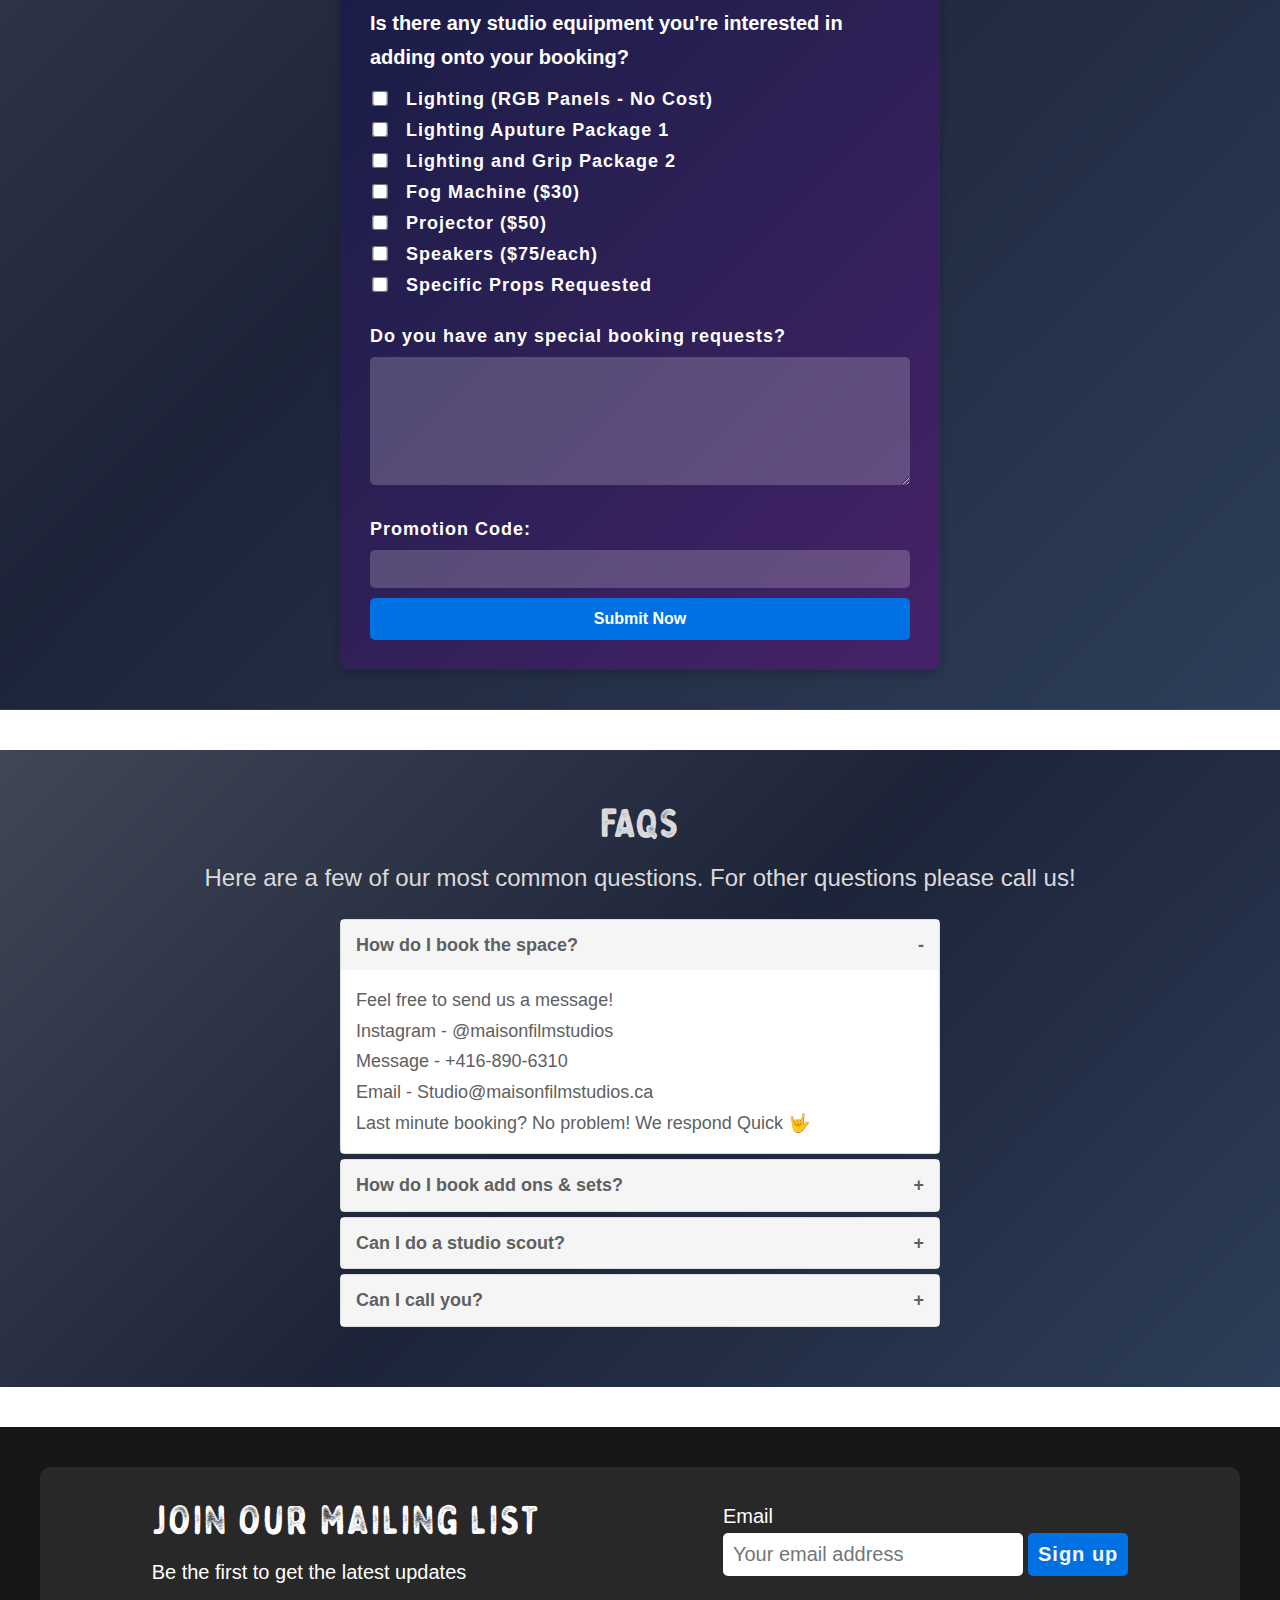
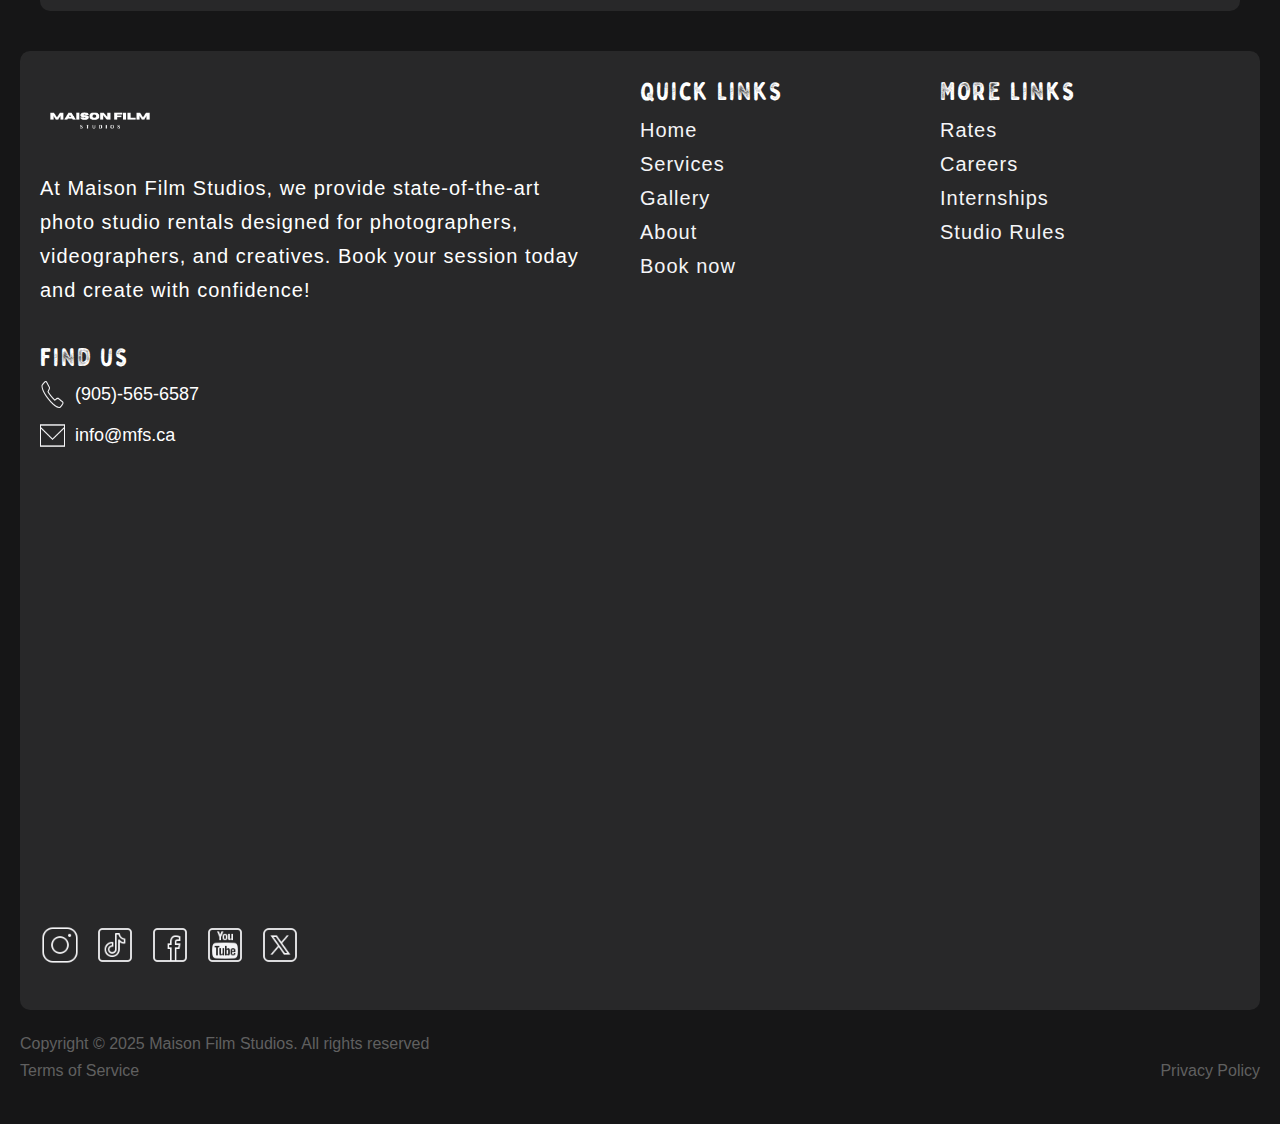
==== commit 7e5c47d5: "add studio spaces" ====
--- a/index.html
+++ b/index.html
@@ -117,9 +117,12 @@
                                     </div>
                                 </div>
                             </div>
-                            <!-- <div class="spaces">
-                                <img src="" alt=""><img src="" alt=""><img src="" alt=""><img src="" alt="">
-                            </div> -->
+                            <div class="images">
+                                <img src="./assets/images/sets_1.JPG" alt="">
+                                <img src="./assets/images/sets_2.JPG" alt="">
+                                <img src="./assets/images/form_bg.png" alt="">
+                                <img src="./assets/images/clients.JPG" alt="">
+                            </div>
                         </div>
                     </section>
                     <section class="clients">
--- a/assets/css/main.css
+++ b/assets/css/main.css
@@ -461,7 +461,8 @@
   margin-top: 2rem;
 }
 
-.sets img {
+.sets img,
+.studio img {
   width: 350px;
   margin: 1.5rem;
 }
--- a/assets/css/responsive.css
+++ b/assets/css/responsive.css
@@ -235,7 +235,8 @@
         max-width: 800px;
         margin: auto;
     }
-    .sets img {
+    .sets img,
+    .studio img {
         width: 400px;
        
       }
@@ -286,7 +287,8 @@
         font-size: 2rem;
     }
 
-    .sets img {
+    .sets img,
+    .studio img {
         width: 450px;
        
       }
@@ -316,7 +318,8 @@
         margin: auto;
     }
 
-    .sets img {
+    .sets img,
+    .studio img {
         width: 500px;
       }
 }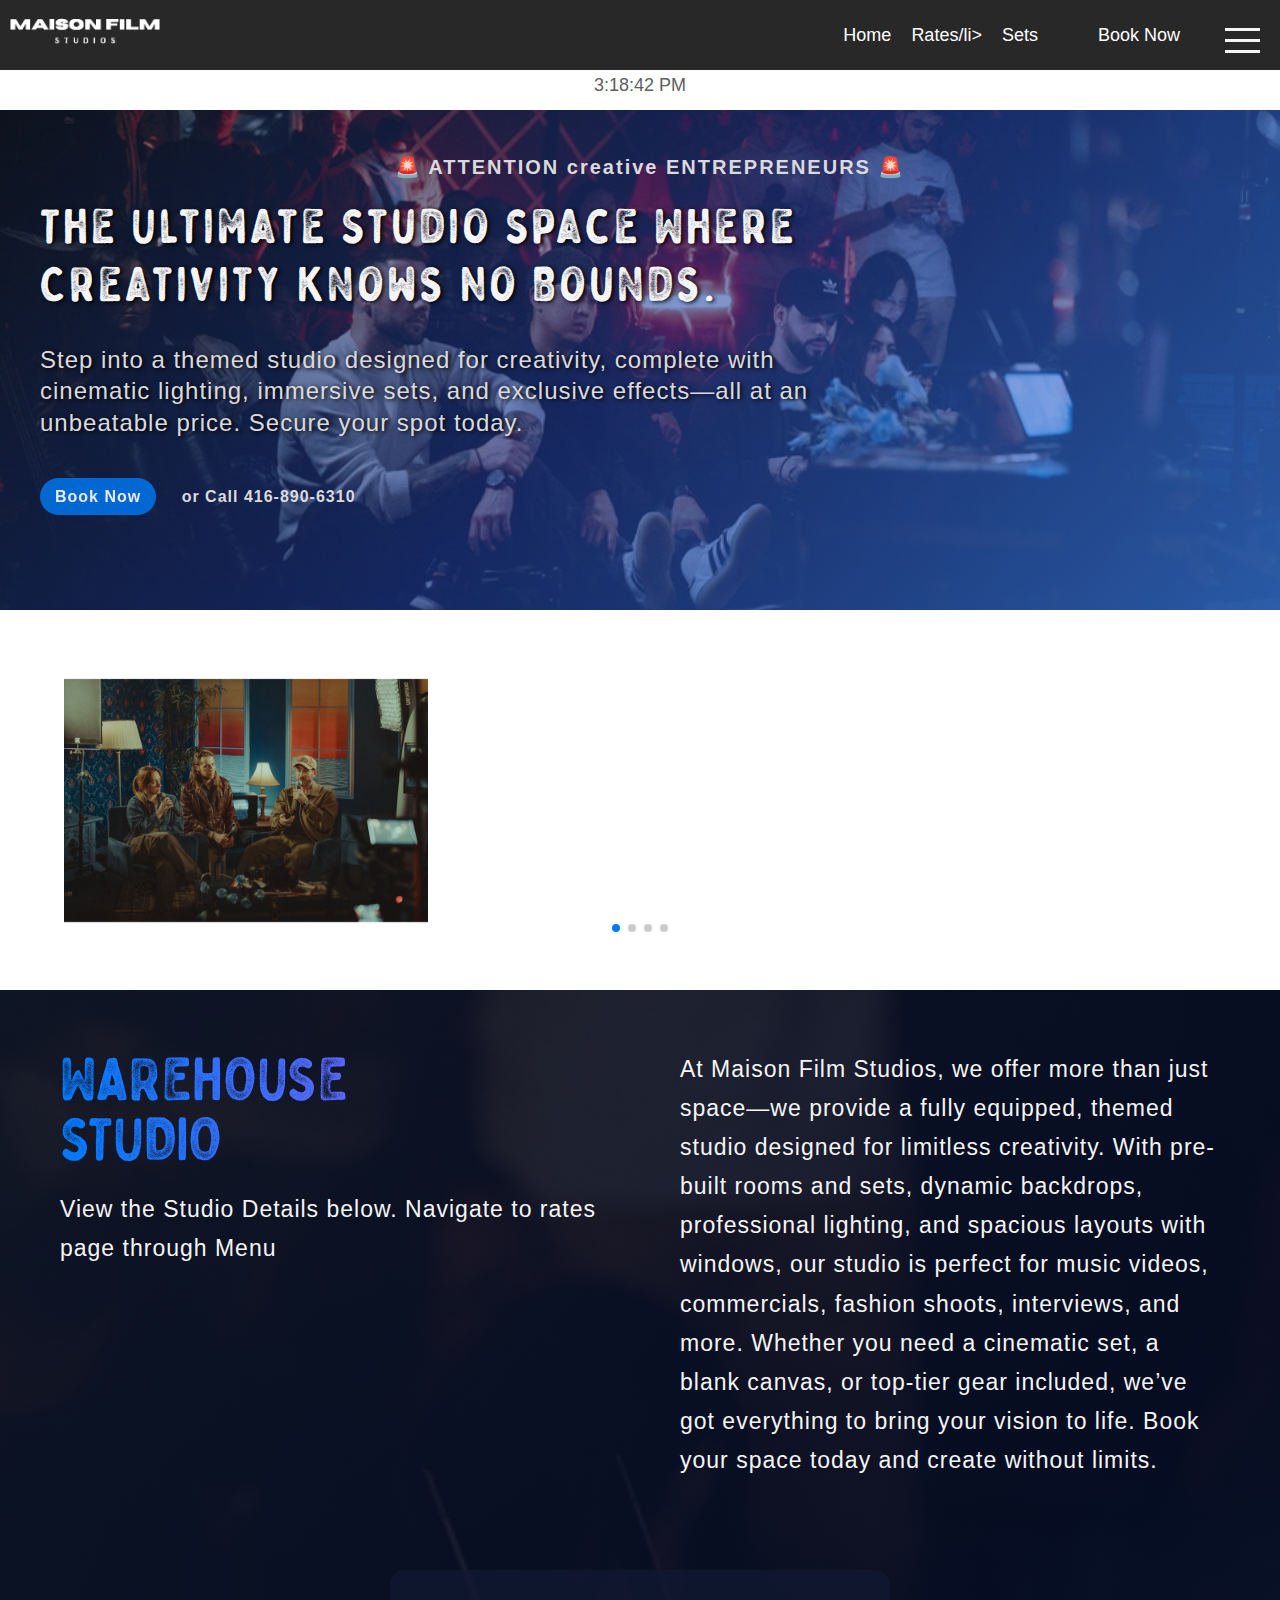
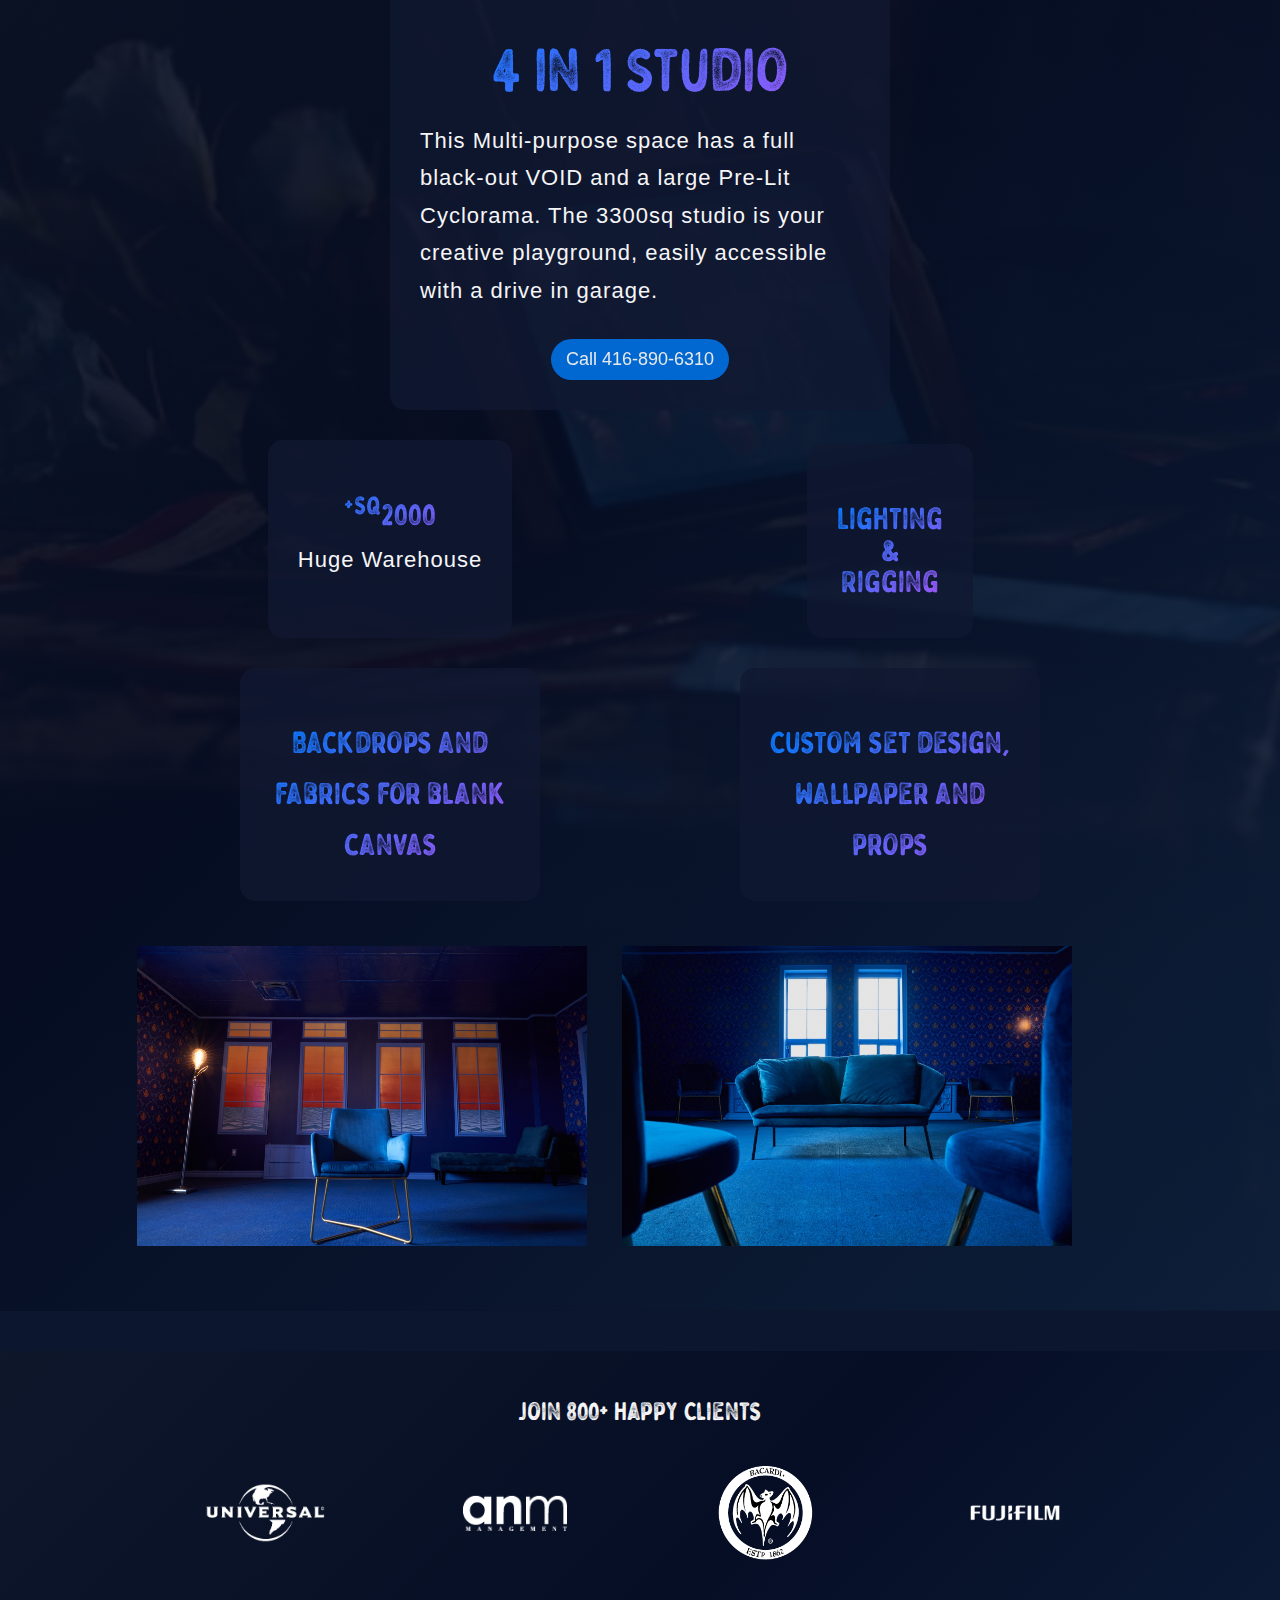
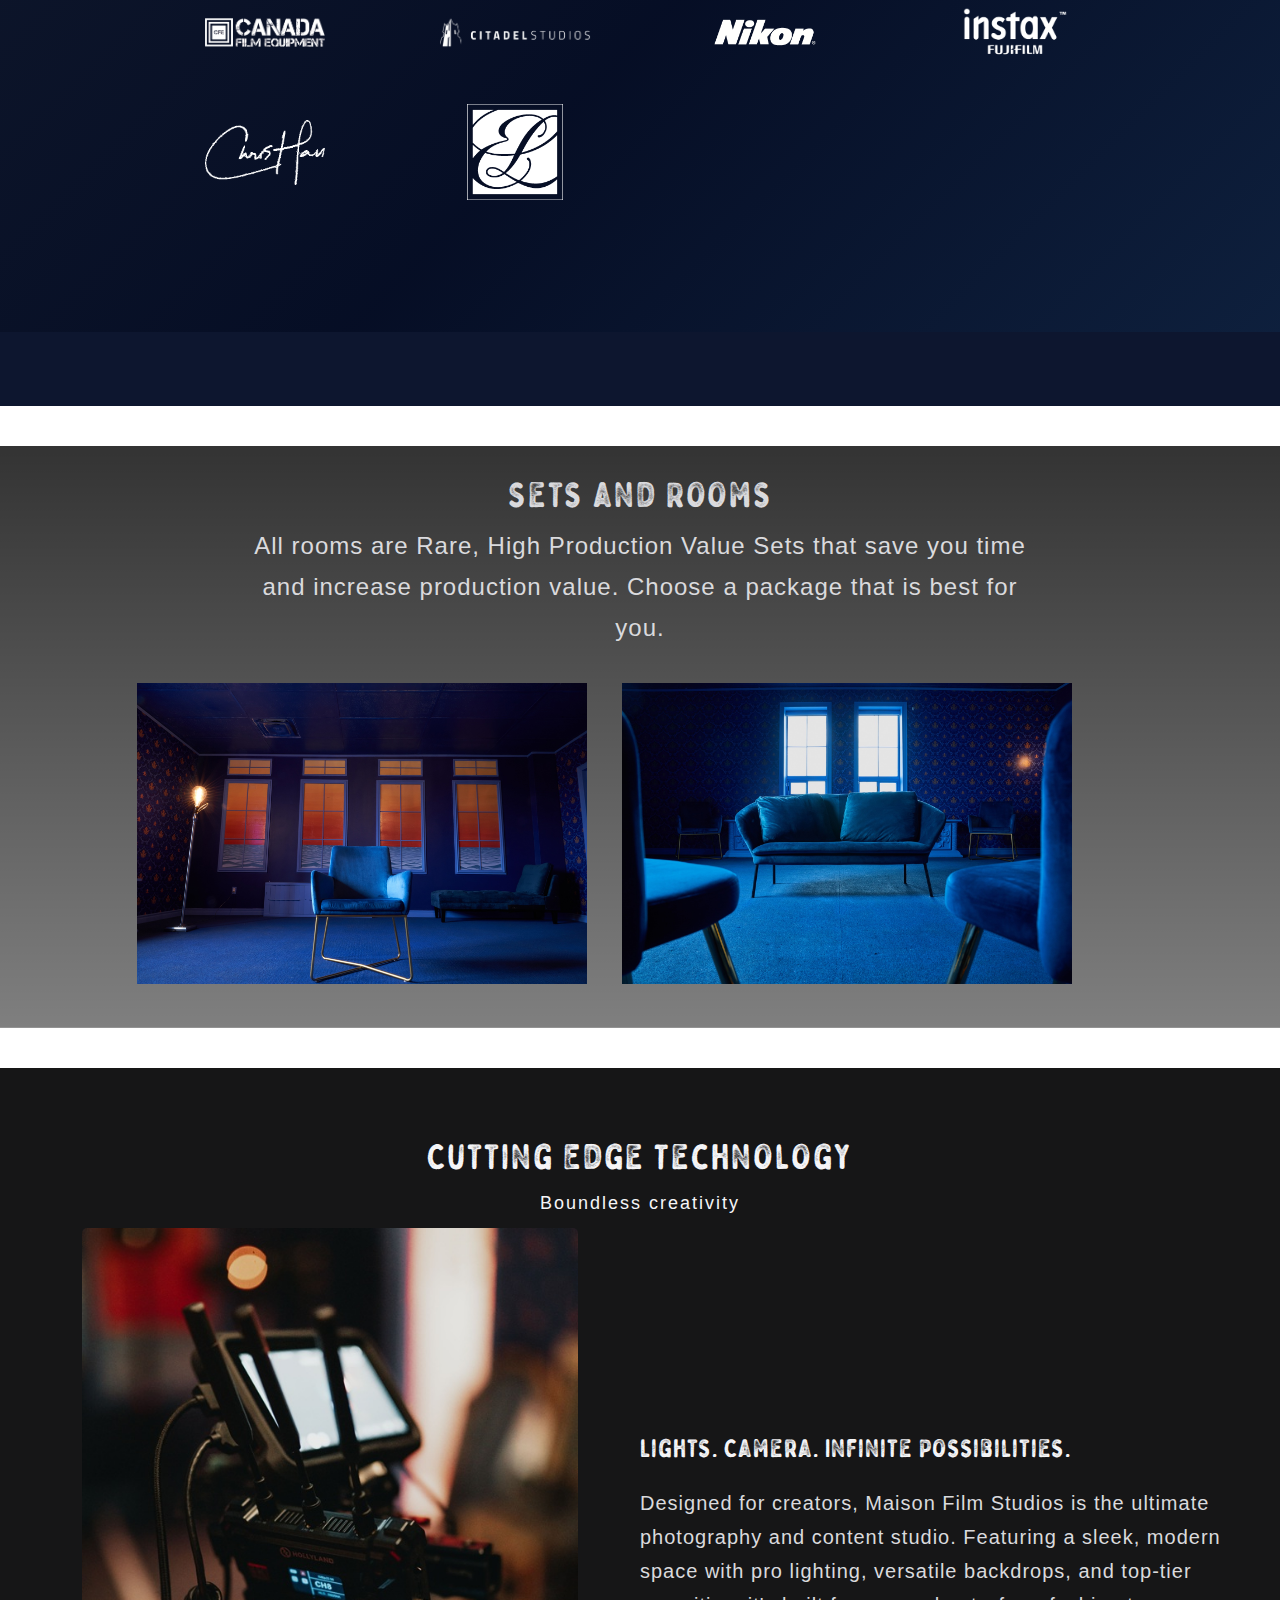
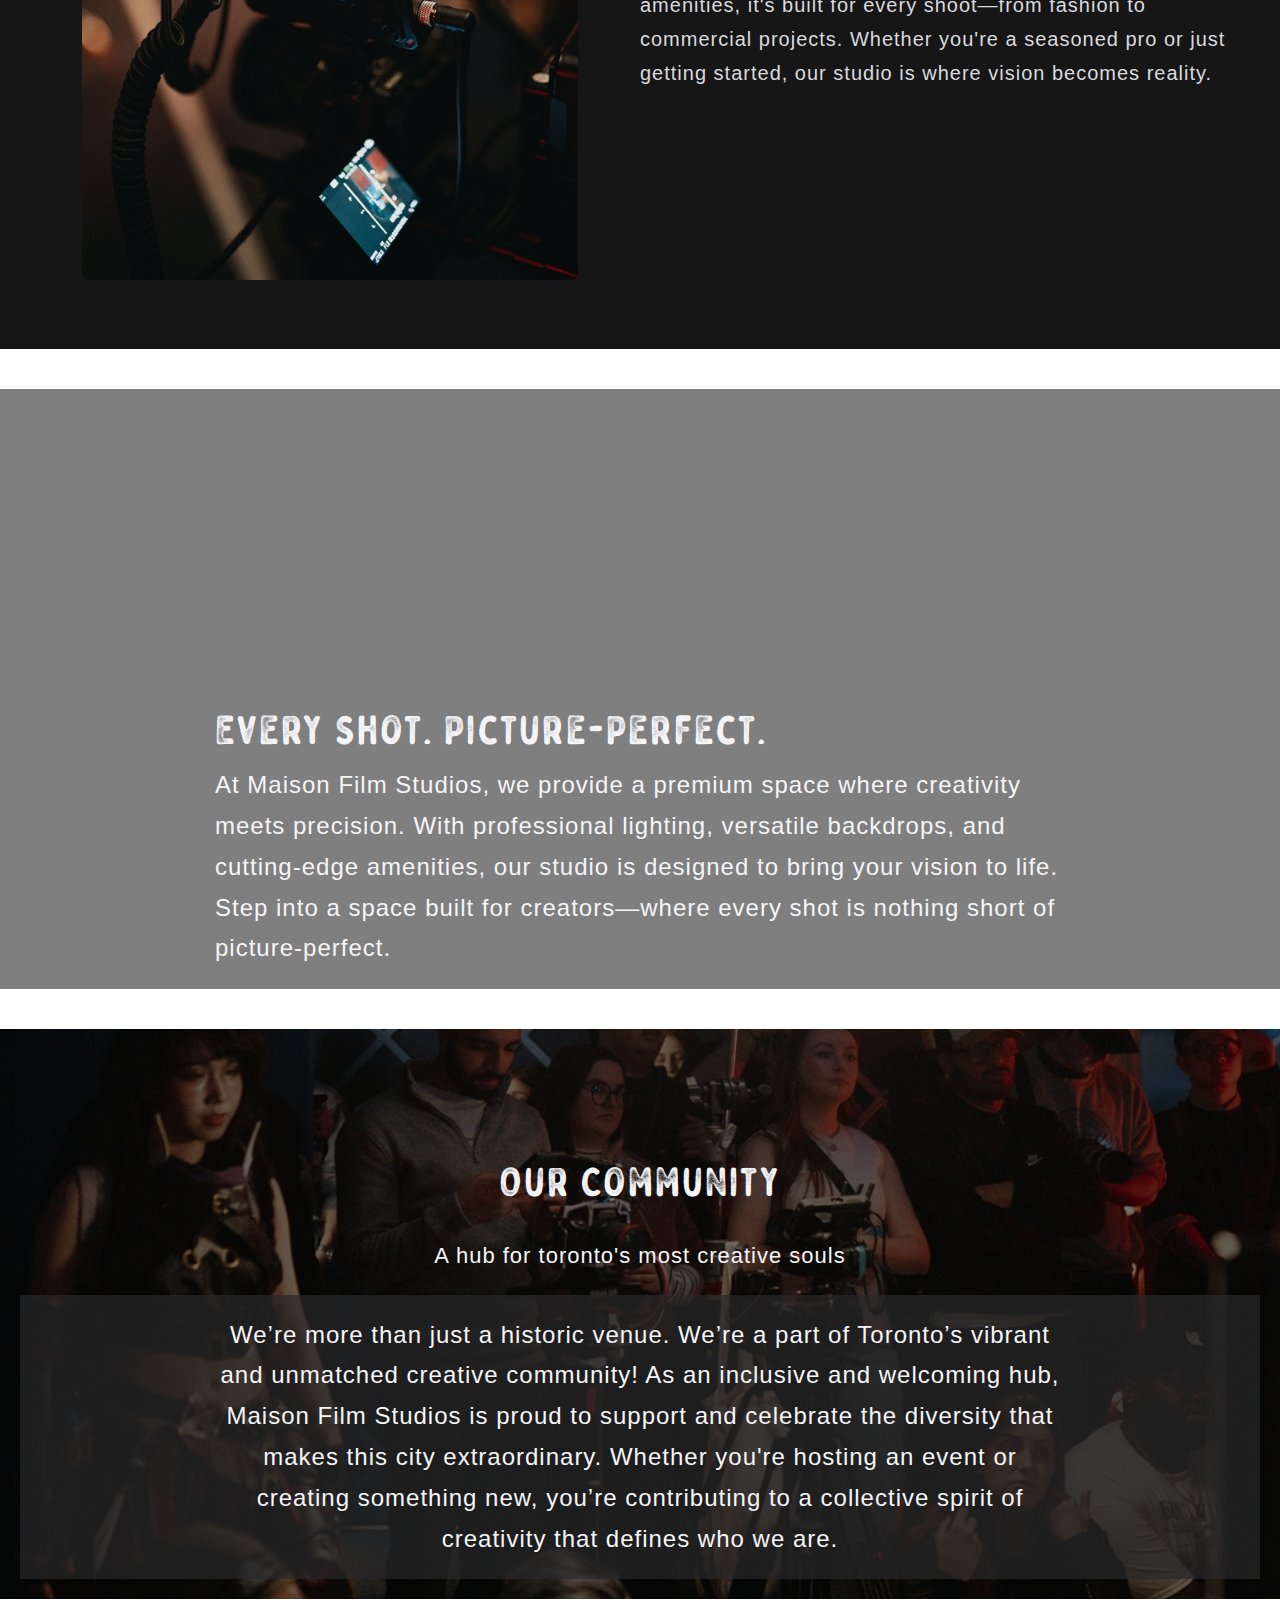
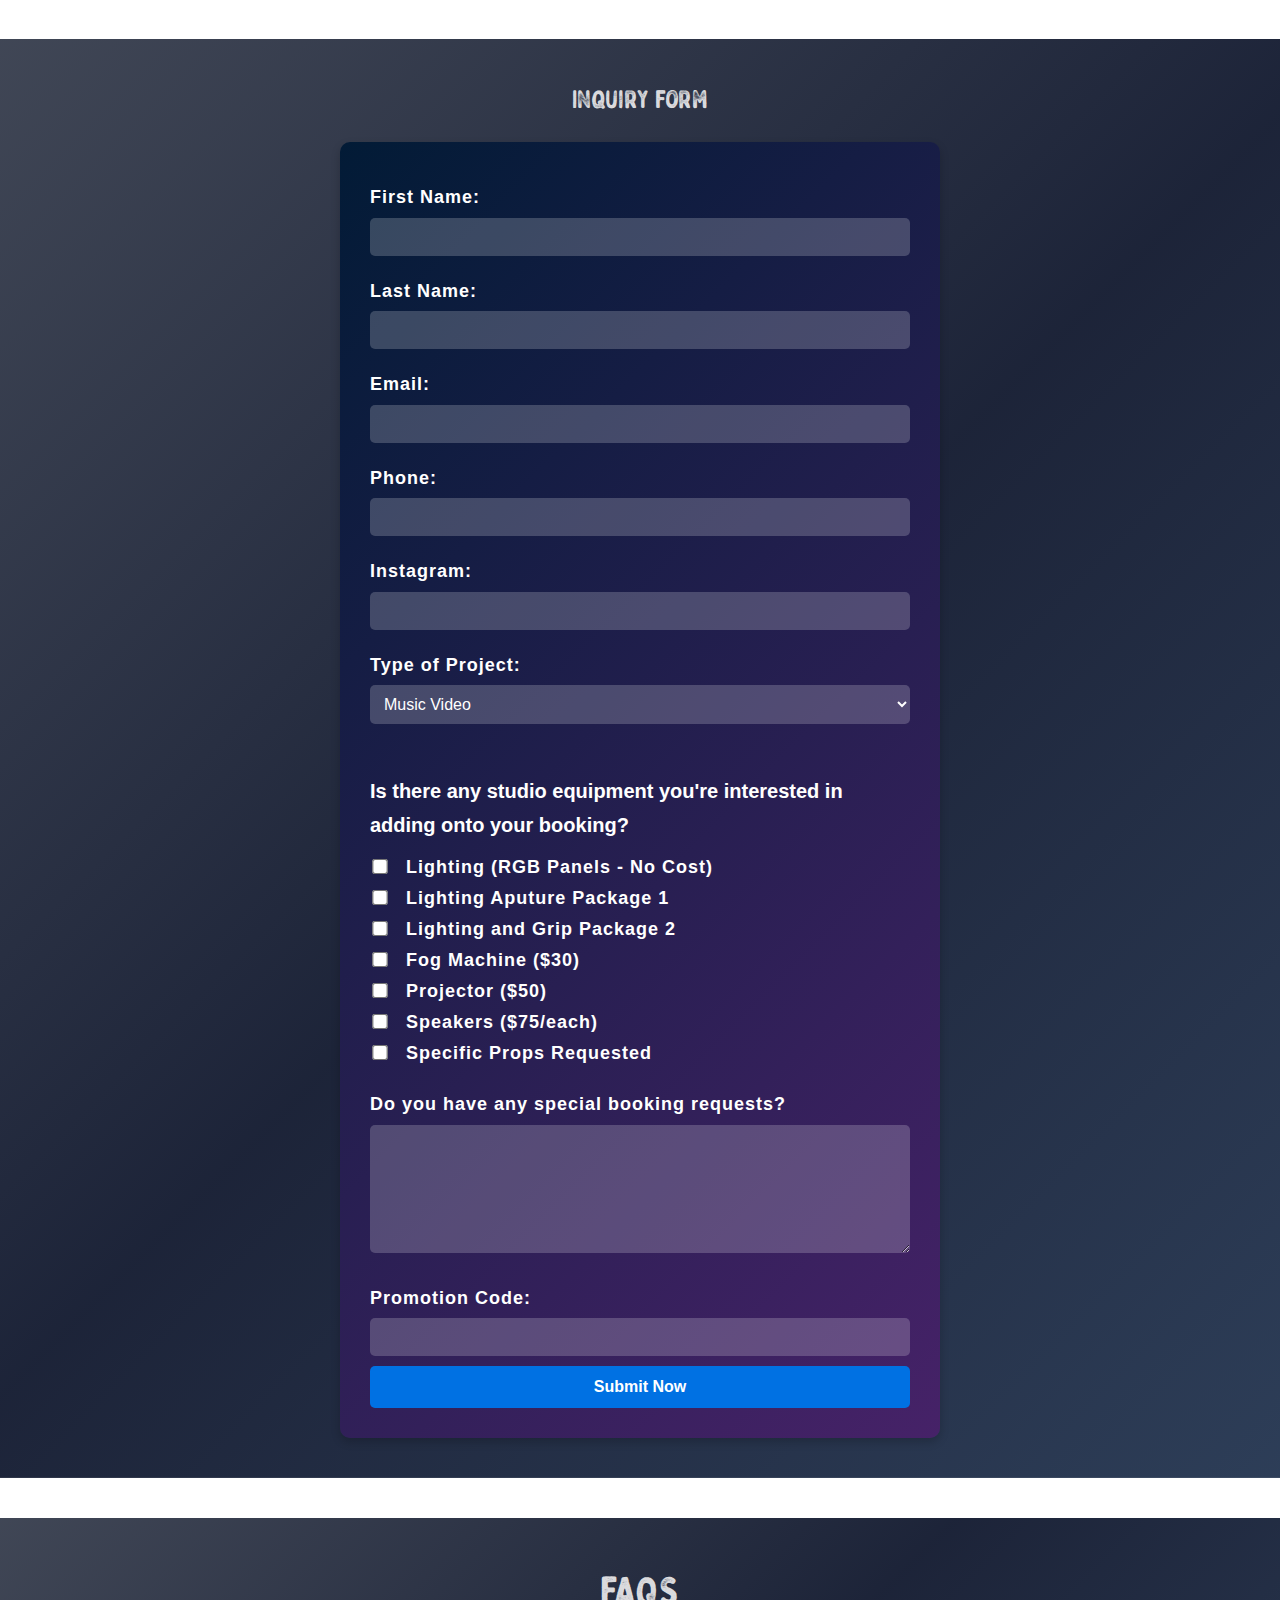
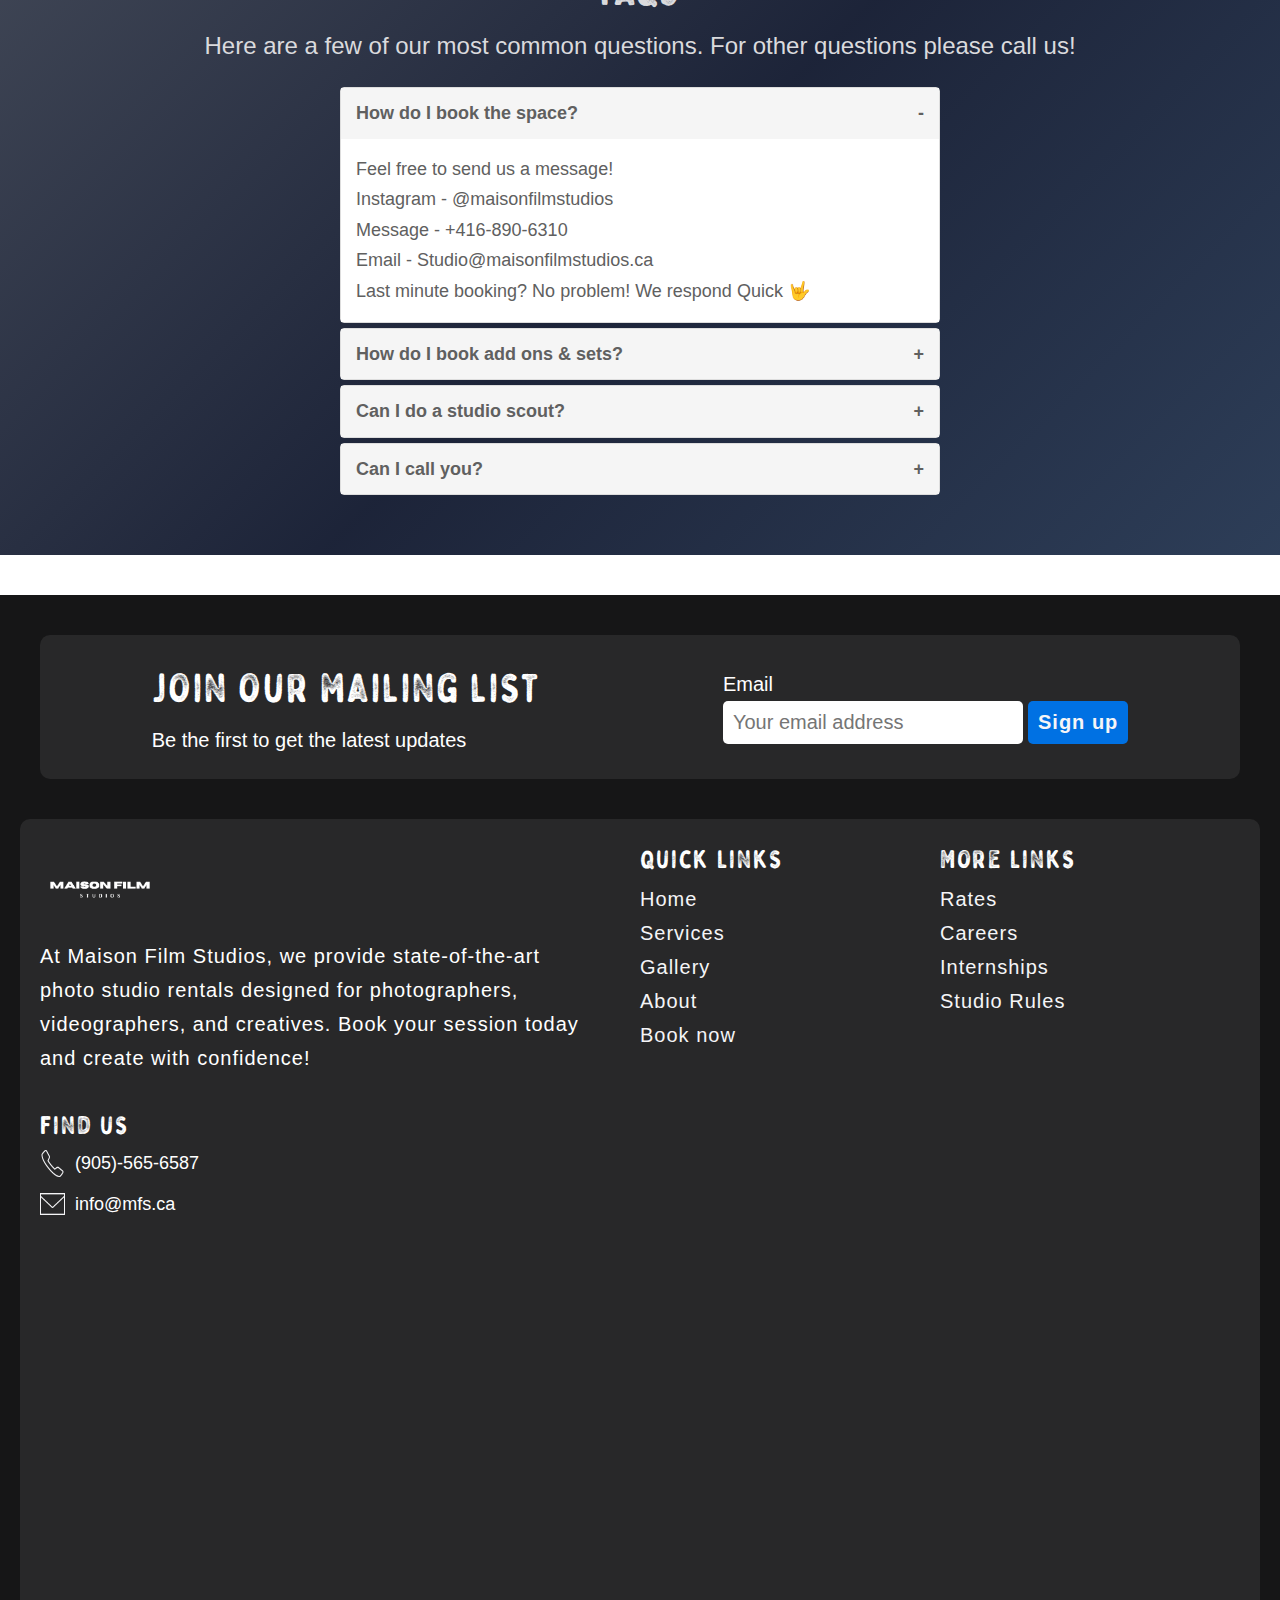
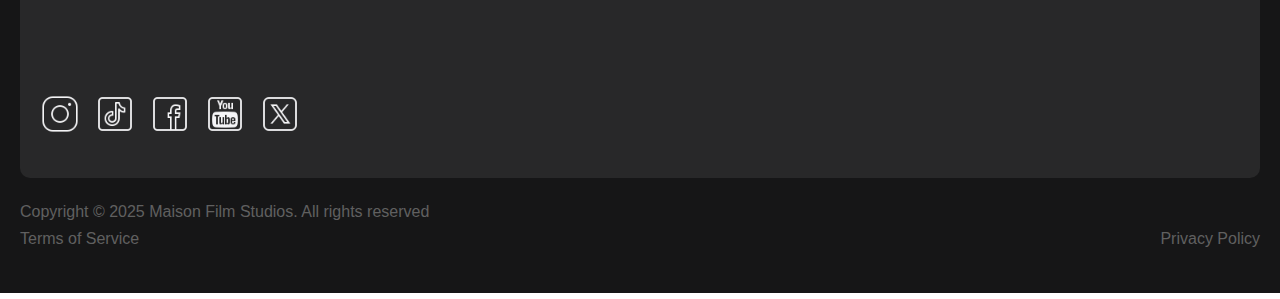
==== commit 637b753b: "change nav items" ====
--- a/index.html
+++ b/index.html
@@ -30,9 +30,9 @@
                     <nav>
                         <ul>
                             <li><a href="#">Home</a></li>
-                            <li><a href="#">About</a></li>
-                            <li><a href="#">Services</a></li>
-                            <li><a href="#">Studio Rental</a></li>
+                            <li><a href="#">Rates/li>
+                            <li><a href="#">Sets</a></li>
+                            <!-- <li><a href="#">Studio Rental</a></li> -->
                             <li><a href="#">Book Now</a></li>
                         </ul>
                     </nav>
@@ -401,9 +401,9 @@
             <div class="container">
                 <ul>
                     <li><a href="#">Home</a></li>
-                    <li><a href="#">About</a></li>
-                    <li><a href="#">Services</a></li>
-                    <li><a href="#">Studio Rental</a></li>
+                    <li><a href="#">Rates</a></li>
+                    <li><a href="#">Sets</a></li>
+                    <!-- <li><a href="#">Studio Rental</a></li> -->
                 </ul>
                 <a class="btn book_now" href="#">Book Now</a>
             </div>
--- a/assets/css/main.css
+++ b/assets/css/main.css
@@ -462,7 +462,7 @@
 }
 
 .sets img,
-.studio img {
+.studio .images img {
   width: 350px;
   margin: 1.5rem;
 }
--- a/assets/css/responsive.css
+++ b/assets/css/responsive.css
@@ -236,7 +236,7 @@
         margin: auto;
     }
     .sets img,
-    .studio img {
+    .studio .images img {
         width: 400px;
        
       }
@@ -288,9 +288,8 @@
     }
 
     .sets img,
-    .studio img {
+    .studio .images img {
         width: 450px;
-       
       }
 }
 
@@ -319,7 +318,7 @@
     }
 
     .sets img,
-    .studio img {
+    .studio .images img {
         width: 500px;
       }
 }